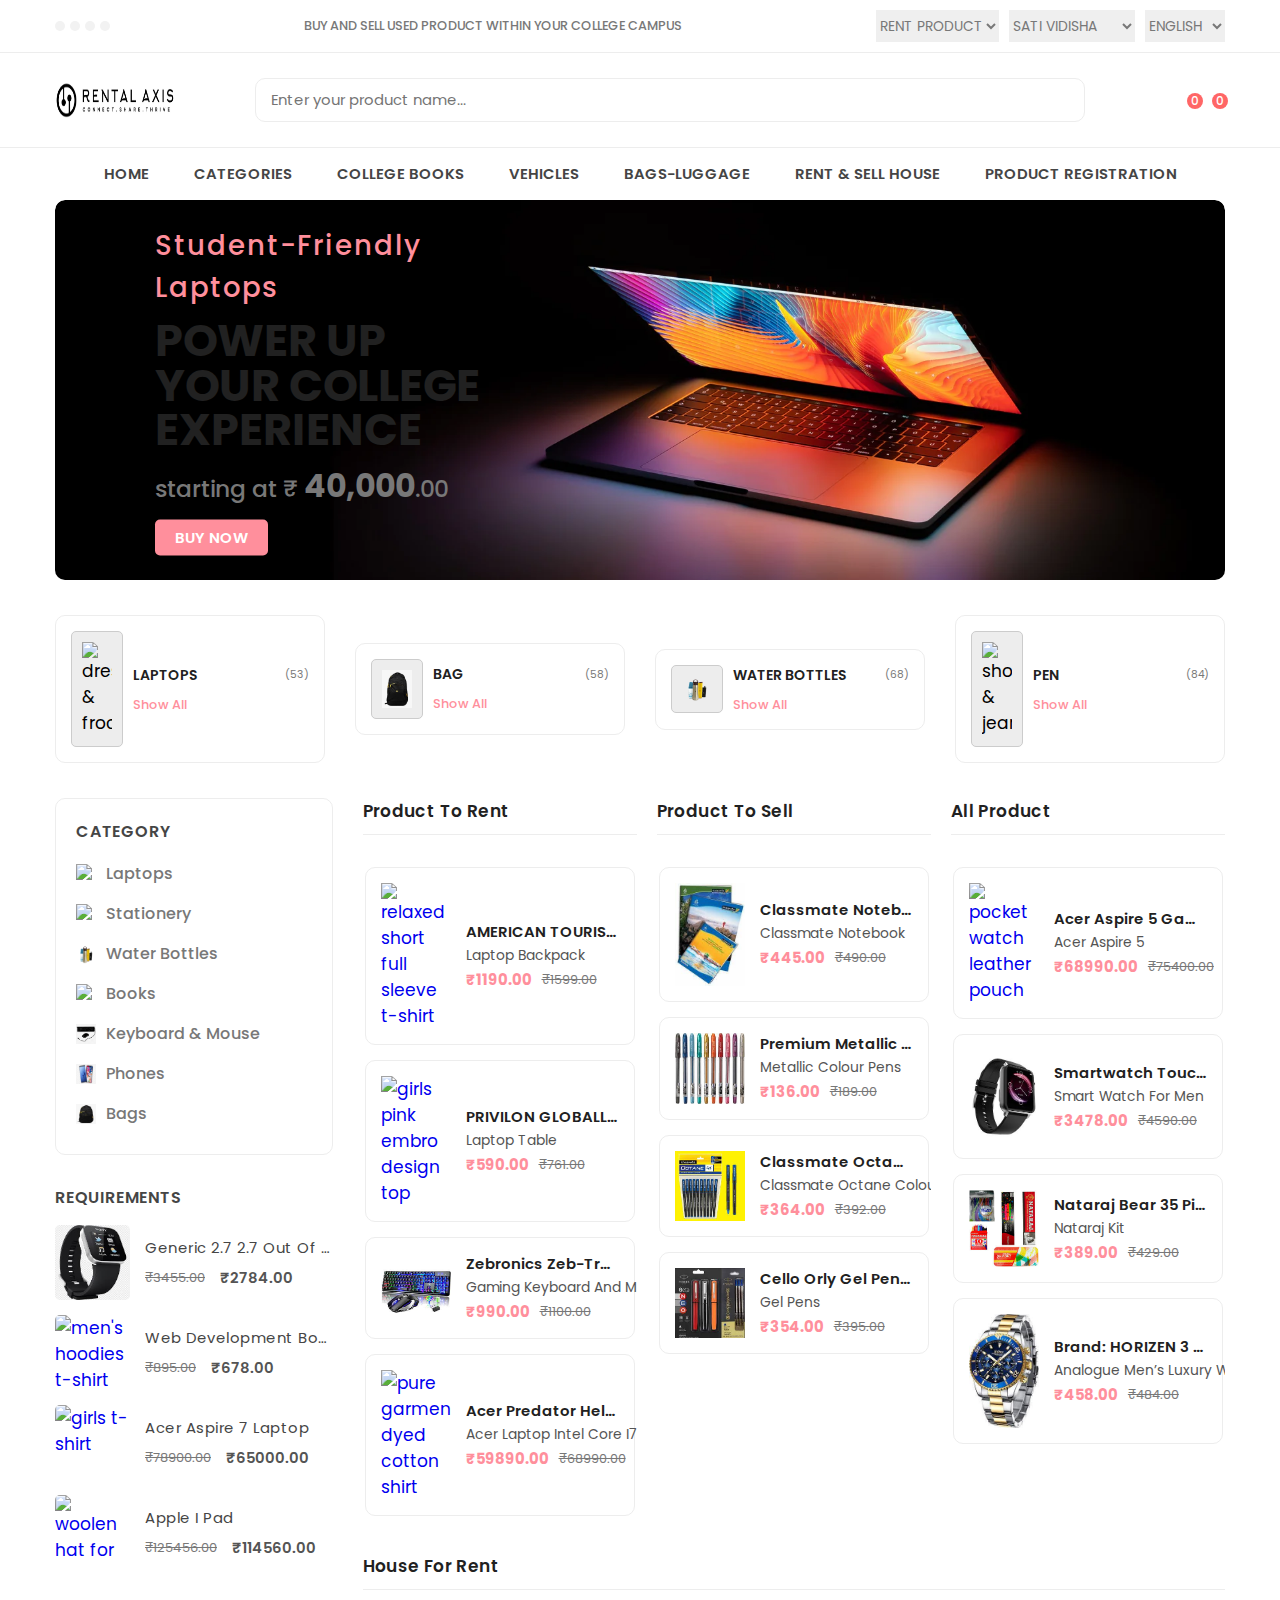
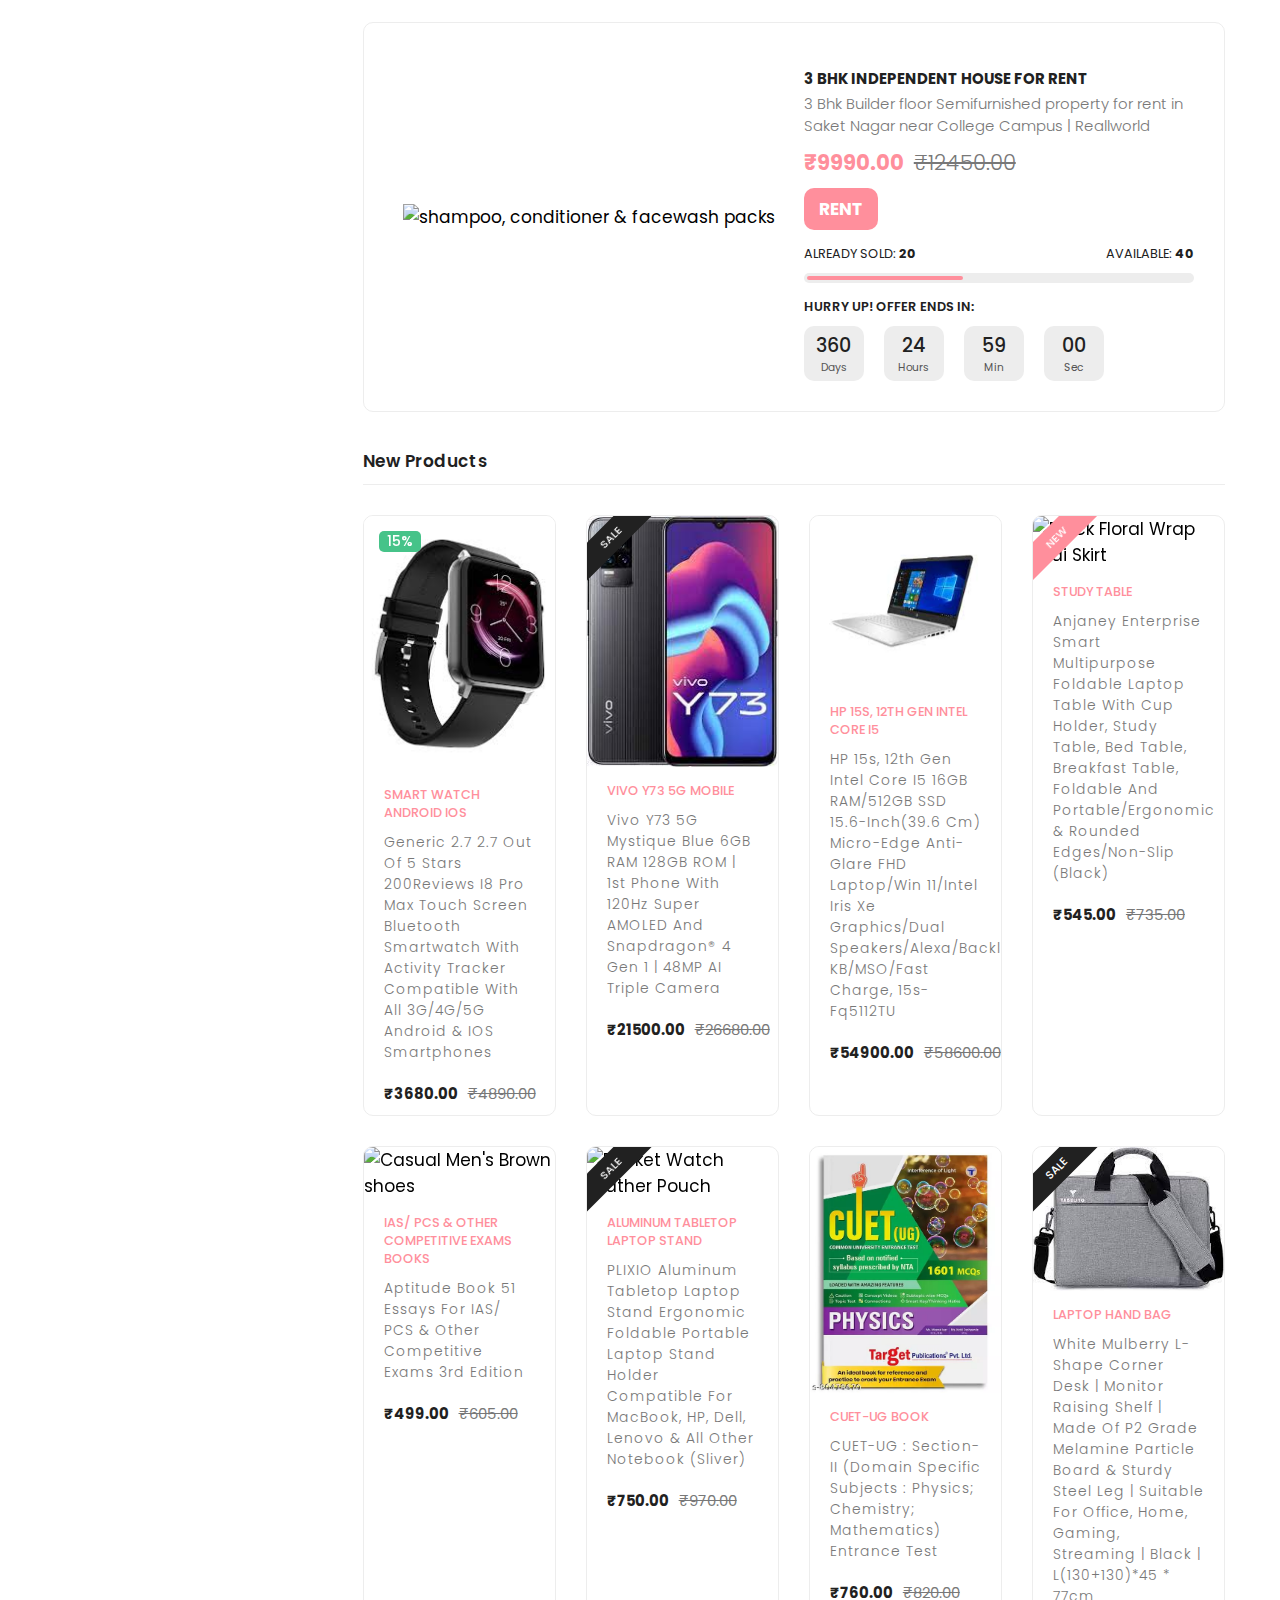
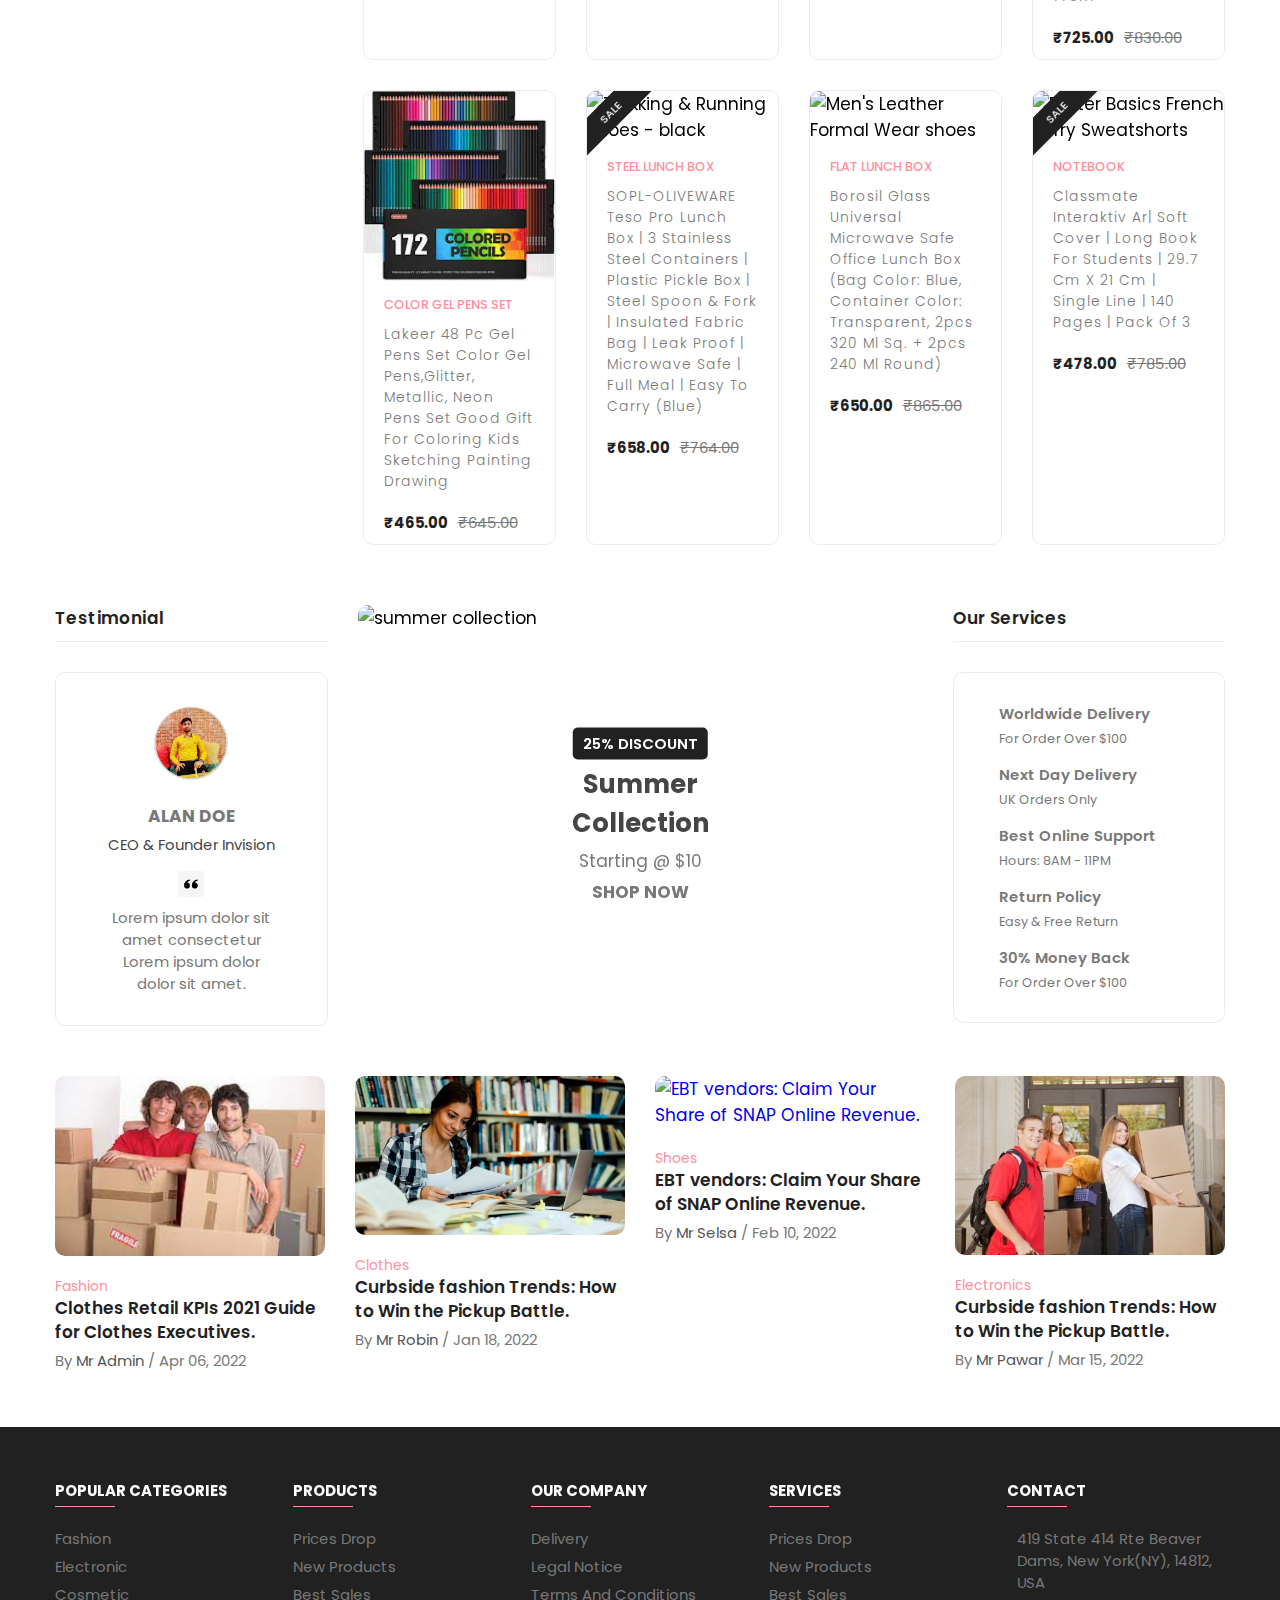
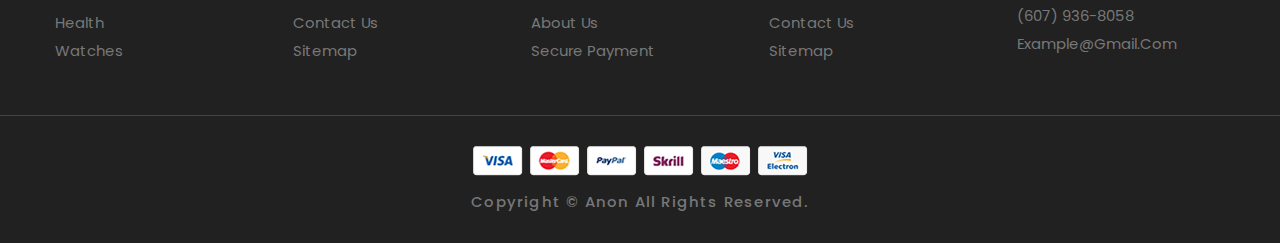
==== index.html @ 4334454a "Add files via upload" ====
<!DOCTYPE html>
<html lang="en">
<head>
  <meta charset="UTF-8">
  <meta http-equiv="X-UA-Compatible" content="IE=edge">
  <meta name="viewport" content="width=device-width, initial-scale=1.0">
  <title>Rental Axis Website</title>


  <!-- assets\logo\favicon.ico -->

  <!--
    - favicon
  -->
  <link rel="shortcut icon" href="RentalAxis-1-removebg-preview.png" type="image/x-icon">

  <!--
    - custom css link
  -->
  <!-- <link rel="stylesheet" href="style-prefix.css">  -->
  <link rel="stylesheet" href="style.css">
  <link rel="stylesheet" href="style-prefix.css">
  <!--
    - google font link
  -->
  <link rel="preconnect" href="https://fonts.googleapis.com">
  <link rel="preconnect" href="https://fonts.gstatic.com" crossorigin>
  <link href="https://fonts.googleapis.com/css2?family=Poppins:wght@300;400;500;600;700;800;900&display=swap"
    rel="stylesheet">

</head>

<body>


  <div class="overlay" data-overlay></div>

  <!--
    - MODAL
  -->
<!-- 
  <div class="modal" data-modal>

    <div class="modal-close-overlay" data-modal-overlay></div>

    <div class="modal-content">

      <button class="modal-close-btn" data-modal-close>
        <ion-icon name="close-outline"></ion-icon>
      </button>

      <div class="newsletter-img">
        <img src="online_shopping_addiction-scaled.jpeg" alt="subscribe newsletter" width="400" height="400">
      </div>

      <div class="newsletter">

        <form action="#">

          <div class="newsletter-header">

            <h3 class="newsletter-title">Subscribe Newsletter.</h3>

            <p class="newsletter-desc">
              Subscribe the <b>Anon</b> to get latest products and discount update.
            </p>

          </div>

          <input type="email" name="email" class="email-field" placeholder="Email Address" required>

          <button type="submit" class="btn-newsletter">Subscribe</button>

        </form>

      </div>

    </div>

  </div> -->


 


  <!--
    - NOTIFICATION TOAST
  -->

  <div class="notification-toast" data-toast>

    <button class="toast-close-btn" data-toast-close>
      <ion-icon name="close-outline"></ion-icon>
    </button>

    <div class="toast-banner">
      <img src="depositphotos_22254959-stock-illustration-realistic-ballpoint-pen-set.jpg" alt="Rose Gold Earrings" width="80" height="70">
    </div>

    <div class="toast-detail">

      <p class="toast-message">
        Someone in new just bought
      </p>

      <p class="toast-title">
        Classmate Octal Gel Pen
      </p>

      <p class="toast-meta">
        <time datetime="PT2M">2 Minutes</time> ago
      </p>

    </div>

  </div>





  <!--
    - HEADER
  -->

  <header>

    <div class="header-top">

      <div class="container">

        <ul class="header-social-container">

          <li>
            <a href="#" class="social-link">
              <ion-icon name="logo-facebook"></ion-icon>
            </a>
          </li>

          <li>
            <a href="#" class="social-link">
              <ion-icon name="logo-twitter"></ion-icon>
            </a>
          </li>

          <li>
            <a href="#" class="social-link">
              <ion-icon name="logo-instagram"></ion-icon>
            </a>
          </li>

          <li>
            <a href="#" class="social-link">
              <ion-icon name="logo-linkedin"></ion-icon>
            </a>
          </li>

        </ul>

        <div class="header-alert-news">
          <p>
            <b>Buy and Sell Used Product Within Your College Campus</b>
          </p>
        </div>

        

        <div class="header-top-actions">

          <select name="Sell-Rent">

            <option value="">Rent Product</option>
            <option value="">Sell Product</option>
          
          </select>


          <select name="currency">

            <option value="">SATI Vidisha</option>
            <option value="">MANIT Bhopal</option>
            <option value="">MITS Gwaliour </option>
            <option value="">IIT Indore</option>
            <option value="">SGSITS Indore</option>
            <option value="">RGPV Bhopal</option>
            <option value="">NIT Nagour</option>

          </select>

          <select name="language">

            <option value="en-US">English</option>
            <option value="es-ES">Hindi</option>

          </select>

        </div>

      </div>

    </div>

    <div class="header-main">

      <div class="container">

        <a href="#" class="header-logo">
          <img src="RentalAxis-1.jpg" alt="Anon's logo" width="120" height="36">
        </a>

        <div class="header-search-container">

          <input type="search" name="search" class="search-field" placeholder="Enter your product name...">

          <button class="search-btn">
            
            
            </a>
            <ion-icon name="search-outline"></ion-icon>
          </button>

        </div>

        <div class="header-user-actions">

          <button class="action-btn" >
            <a href="login.html">
            <ion-icon name="person-outline"></ion-icon>
            </a>
          </button>

          <button class="action-btn">
            <ion-icon name="heart-outline"></ion-icon>
            <span class="count">0</span>
          </button>

          <button class="action-btn">
            <ion-icon name="bag-handle-outline"></ion-icon>
            <span class="count">0</span>
          </button>

        </div>

      </div>

    </div>

    <nav class="desktop-navigation-menu">

      <div class="container">

        <ul class="desktop-menu-category-list">

          <li class="menu-category">
            <a href="#" class="menu-title">Home</a>
          </li>

          <li class="menu-category">
            <a href="#" class="menu-title">Categories</a>

            <div class="dropdown-panel">

              <ul class="dropdown-panel-list">

                <li class="menu-title">
                  <a href="#">Electronics</a>
                </li>

                <li class="panel-list-item">
                  <a href="#">Desktop</a>
                </li>

                <li class="panel-list-item">
                  <a href="#">Laptop</a>
                </li>

                <li class="panel-list-item">
                  <a href="#">Camera</a>
                </li>

                <li class="panel-list-item">
                  <a href="#">Tablet</a>
                </li>

                <li class="panel-list-item">
                  <a href="#">Keyboards & Mouse</a>
                </li>

                <li class="panel-list-item">
                  <a href="#">Home Appliances</a>
                </li>

                <li class="panel-list-item">
                  <a href="#">Other</a>
                </li>



                <li class="panel-list-item">
                  <a href="#">
                    <img src="electronics-banner-1.jpg" alt="headphone collection" width="250"
                      height="119">
                  </a>
                </li>

              </ul>

              <ul class="dropdown-panel-list">

                <li class="menu-title">
                  <a href="#">Books</a>
                </li>

                <li class="panel-list-item">
                  <a href="#">College Books</a>
                </li>

                <li class="panel-list-item">
                  <a href="#">Competitive Books</a>
                </li>

                <li class="panel-list-item">
                  <a href="#">Entrance Exam Books</a>
                </li>

                <li class="panel-list-item">
                  <a href="#">Distance Learning Books</a>
                </li>

                <li class="panel-list-item">
                  <a href="#">School Books</a>
                </li>

                <li class="panel-list-item">
                  <a href="#">Novels-Magazines</a>
                </li>

                <li class="panel-list-item">
                  <a href="#">Other Books</a>
                </li>

                <li class="panel-list-item">
                  <a href="#">
                    <img src="Code-complete-1024x576.webp" alt="men's fashion" width="250" height="119">
                  </a>
                </li>

              </ul>

              <ul class="dropdown-panel-list">

                <li class="menu-title">
                  <a href="#">Furniture & Decor </a>
                </li>

                <li class="panel-list-item">
                  <a href="#">Furniture</a>
                </li>

                <li class="panel-list-item">
                  <a href="#">Decor-Furnishing</a>
                </li>

                <li class="panel-list-item">
                  <a href="#">Desk Accessories</a>
                </li>

                <li class="panel-list-item">
                  <a href="#">Paintings</a>
                </li>

                <li class="panel-list-item">
                  <a href="#">Other Items</a>
                </li>

                <li class="panel-list-item">
                  <a href="#">
                    <img src="61tV07vXkIL._AC_UF1000,1000_QL80_DpWeblab_.jpg" alt="women's fashion" width="250" height="119">
                  </a>
                </li>

              </ul>

              <ul class="dropdown-panel-list">

                <li class="menu-title">
                  <a href="#">Stationery</a>
                </li>

                <li class="panel-list-item">
                  <a href="#">Sheet Holders</a>
                </li>

                <li class="panel-list-item">
                  <a href="#">Markers and Highlighters</a>
                </li>

                <li class="panel-list-item">
                  <a href="#">Drafter instrument & Engineering instrument</a>
                </li>

                <li class="panel-list-item">
                  <a href="#">Geometry Sets / Compass Sets </a>
                </li>

                <li class="panel-list-item">
                  <a href="#">Medical Accessories</a>
                </li>

                <li class="panel-list-item">
                  <a href="#">Lab Aprons & Lab Coats</a>
                </li>

                <li class="panel-list-item">
                  <a href="#">Medical Accessories</a>
                </li>

                <li class="panel-list-item">
                  <a href="#">
                    <img src="mobile-banner-7f64e18f-4584-4852-b81d-cb99dbc73586-7113b884-7fcb-466a-95fb-2e7b03ef2adc.jpg" alt="mouse collection" width="250" height="119">
                  </a>
                </li>

              </ul>

            </div>
          </li>

          <li class="menu-category">
            <a href="#" class="menu-title">College Books</a>

            <ul class="dropdown-list">

              <li class="dropdown-item">
                <a href="#">Engineering Books</a>
              </li>

              <li class="dropdown-item">
                <a href="#">Medical Books</a>
              </li>

              <li class="dropdown-item">
                <a href="#">Master Degree / Diploma Books</a>
              </li>

              <li class="dropdown-item">
                <a href="#">Researce Books</a>
              </li>

              <li class="dropdown-item">
                <a href="#">Skill Development Books</a>
              </li>

              <li class="dropdown-item">
                <a href="#">Commerce Books</a>
              </li>

              <li class="dropdown-item">
                <a href="#">Other Books</a>
              </li>

            </ul>
          </li>
          
          <li class="menu-category">
            <a href="#" class="menu-title">Vehicles</a>

            <ul class="dropdown-list">

              <li class="dropdown-item">
                <a href="#">Cars</a>
              </li>

              <li class="dropdown-item">
                <a href="#">Bikes & Scooters</a>
              </li>

              <li class="dropdown-item">
                <a href="#">Bicycles</a>
              </li>

              <li class="dropdown-item">
                <a href="#">Spare Parts-Accessories</a>
              </li>

              <li class="dropdown-item">
                <a href="#">Other</a>
              </li>

            </ul>
          </li>

          <li class="menu-category">
            <a href="#" class="menu-title">Bags-Luggage</a>

            <ul class="dropdown-list">

              <li class="dropdown-item">
                <a href="#">Laptop Bags</a>
              </li>

              <li class="dropdown-item">
                <a href="#">College Bags</a>
              </li>

              <li class="dropdown-item">
                <a href="#">Backpacks</a>
              </li>

              <li class="dropdown-item">
                <a href="#">Travelling and Trolley Bags</a>
              </li>

              <li class="dropdown-item">
                <a href="#">Other</a>
              </li>

            </ul>
          </li>

          <li class="menu-category">
            <a href="#" class="menu-title">Rent & Sell House</a>

            <ul class="dropdown-list">

              <li class="dropdown-item">
                <a href="#">Single Room</a>
              </li>

              <li class="dropdown-item">
                <a href="#">1 BHK</a>
              </li>

              <li class="dropdown-item">
                <a href="#">2 BHK</a>
              </li>

              <li class="dropdown-item">
                <a href="#">3 BHK</a>
              </li>

              <li class="dropdown-item">
                <a href="#">Other</a>
              </li>

            </ul>
          </li>

          <li class="menu-category">
            <a href="#" class="menu-title">Product Registration</a>

            <ul class="dropdown-list">

              <li class="dropdown-item">
                <a href="register_rent.html">To Rent Product</a>
              </li>

              <li class="dropdown-item">
                <a href="register_sell.html">To Sell Product</a>
              </li>

            </ul>
          </li>
<!-- 
          <li class="menu-category">
            <a href="#" class="menu-title">Blog</a>
          </li>

          <li class="menu-category">
            <a href="#" class="menu-title">Hot Offers</a>
          </li> -->

        </ul>

      </div>

    </nav>

    <div class="mobile-bottom-navigation">

      <button class="action-btn" data-mobile-menu-open-btn>
        <ion-icon name="menu-outline"></ion-icon>
      </button>

      <button class="action-btn">
        <ion-icon name="bag-handle-outline"></ion-icon>

        <span class="count">0</span>
      </button>

      <button class="action-btn">
        <ion-icon name="home-outline"></ion-icon>
      </button>

      <button class="action-btn">
        <ion-icon name="heart-outline"></ion-icon>

        <span class="count">0</span>
      </button>

      <button class="action-btn" data-mobile-menu-open-btn>
        <ion-icon name="grid-outline"></ion-icon>
      </button>

    </div>

    <nav class="mobile-navigation-menu  has-scrollbar" data-mobile-menu>

      <div class="menu-top">
        <h2 class="menu-title">Menu</h2>

        <button class="menu-close-btn" data-mobile-menu-close-btn>
          <ion-icon name="close-outline"></ion-icon>
        </button>
      </div>

      <ul class="mobile-menu-category-list">

        <li class="menu-category">
          <a href="#" class="menu-title">Home</a>
        </li>

        <li class="menu-category">

          <button class="accordion-menu" data-accordion-btn>
            <p class="menu-title">Men's</p>

            <div>
              <ion-icon name="add-outline" class="add-icon"></ion-icon>
              <ion-icon name="remove-outline" class="remove-icon"></ion-icon>
            </div>
          </button>

          <ul class="submenu-category-list" data-accordion>

            <li class="submenu-category">
              <a href="#" class="submenu-title">Shirt</a>
            </li>

            <li class="submenu-category">
              <a href="#" class="submenu-title">Shorts & Jeans</a>
            </li>

            <li class="submenu-category">
              <a href="#" class="submenu-title">Safety Shoes</a>
            </li>

            <li class="submenu-category">
              <a href="#" class="submenu-title">Wallet</a>
            </li>

          </ul>

        </li>

        <li class="menu-category">

          <button class="accordion-menu" data-accordion-btn>
            <p class="menu-title">Women's</p>

            <div>
              <ion-icon name="add-outline" class="add-icon"></ion-icon>
              <ion-icon name="remove-outline" class="remove-icon"></ion-icon>
            </div>
          </button>

          <ul class="submenu-category-list" data-accordion>

            <li class="submenu-category">
              <a href="#" class="submenu-title">Dress & Frock</a>
            </li>

            <li class="submenu-category">
              <a href="#" class="submenu-title">Earrings</a>
            </li>

            <li class="submenu-category">
              <a href="#" class="submenu-title">Necklace</a>
            </li>

            <li class="submenu-category">
              <a href="#" class="submenu-title">Makeup Kit</a>
            </li>

          </ul>

        </li>

        <li class="menu-category">

          <button class="accordion-menu" data-accordion-btn>
            <p class="menu-title">Jewelry</p>

            <div>
              <ion-icon name="add-outline" class="add-icon"></ion-icon>
              <ion-icon name="remove-outline" class="remove-icon"></ion-icon>
            </div>
          </button>

          <ul class="submenu-category-list" data-accordion>

            <li class="submenu-category">
              <a href="#" class="submenu-title">Earrings</a>
            </li>

            <li class="submenu-category">
              <a href="#" class="submenu-title">Couple Rings</a>
            </li>

            <li class="submenu-category">
              <a href="#" class="submenu-title">Necklace</a>
            </li>

            <li class="submenu-category">
              <a href="#" class="submenu-title">Bracelets</a>
            </li>

          </ul>

        </li>

        <li class="menu-category">

          <button class="accordion-menu" data-accordion-btn>
            <p class="menu-title">Perfume</p>

            <div>
              <ion-icon name="add-outline" class="add-icon"></ion-icon>
              <ion-icon name="remove-outline" class="remove-icon"></ion-icon>
            </div>
          </button>

          <ul class="submenu-category-list" data-accordion>

            <li class="submenu-category">
              <a href="#" class="submenu-title">Clothes Perfume</a>
            </li>

            <li class="submenu-category">
              <a href="#" class="submenu-title">Deodorant</a>
            </li>

            <li class="submenu-category">
              <a href="#" class="submenu-title">Flower Fragrance</a>
            </li>

            <li class="submenu-category">
              <a href="#" class="submenu-title">Air Freshener</a>
            </li>

          </ul>

        </li>

        <li class="menu-category">
          <a href="#" class="menu-title">Blog</a>
        </li>

        <li class="menu-category">
          <a href="#" class="menu-title">Hot Offers</a>
        </li>

      </ul>

      <div class="menu-bottom">

        <ul class="menu-category-list">

          <li class="menu-category">

            <button class="accordion-menu" data-accordion-btn>
              <p class="menu-title">Language</p>

              <ion-icon name="caret-back-outline" class="caret-back"></ion-icon>
            </button>

            <ul class="submenu-category-list" data-accordion>

              <li class="submenu-category">
                <a href="#" class="submenu-title">English</a>
              </li>

              <li class="submenu-category">
                <a href="#" class="submenu-title">Espa&ntilde;ol</a>
              </li>

              <li class="submenu-category">
                <a href="#" class="submenu-title">Fren&ccedil;h</a>
              </li>

            </ul>

          </li>

          <li class="menu-category">
            <button class="accordion-menu" data-accordion-btn>
              <p class="menu-title">Currency</p>
              <ion-icon name="caret-back-outline" class="caret-back"></ion-icon>
            </button>

            <ul class="submenu-category-list" data-accordion>
              <li class="submenu-category">
                <a href="#" class="submenu-title">USD &dollar;</a>
              </li>

              <li class="submenu-category">
                <a href="#" class="submenu-title">EUR &euro;</a>
              </li>
            </ul>
          </li>

        </ul>

        <ul class="menu-social-container">

          <li>
            <a href="#" class="social-link">
              <ion-icon name="logo-facebook"></ion-icon>
            </a>
          </li>

          <li>
            <a href="#" class="social-link">
              <ion-icon name="logo-twitter"></ion-icon>
            </a>
          </li>

          <li>
            <a href="#" class="social-link">
              <ion-icon name="logo-instagram"></ion-icon>
            </a>
          </li>

          <li>
            <a href="#" class="social-link">
              <ion-icon name="logo-linkedin"></ion-icon>
            </a>
          </li>

        </ul>

      </div>

    </nav>

  </header>





  <!--
    - MAIN
  -->

  <main>

    <!--
      - BANNER
    -->

    <div class="banner">

      <div class="container">

        <div class="slider-container has-scrollbar">

          <div class="slider-item">

            <img src="mm_1770x.webp" alt="women's latest fashion sale" class="banner-img">

            <div class="banner-content">

              <p class="banner-subtitle">Student-Friendly Laptops</p>

              <h2 class="banner-title">POWER UP YOUR COLLEGE EXPERIENCE</h2>

              <p class="banner-text">
                starting at ₹ <b>40,000</b>.00
              </p>

              <a href="#" class="banner-btn">Buy now</a>

            </div>

          </div>

          <div class="slider-item">

            <img src="slider-bg-2.png" alt="modern sunglasses" class="banner-img">

            <div class="banner-content">

              <p class="banner-subtitle">Level Up Your College Game With Book Rentals</p>

              <h2 class="banner-title">UNLOCK KNOWLEDGE</h2>

              <p class="banner-text">
                starting at ₹ <b>500</b>.00
              </p>

              <a href="#" class="banner-btn">Shop now</a>

            </div>

          </div>

          <div class="slider-item">

            <img src="Back-to-School-Slider-web.jpg" alt="new fashion summer sale" class="banner-img">

            <div class="banner-content">

              <p class="banner-subtitle">How About Renting Or Buying Those From Your College Mates?</p>

              <h2 class="banner-title">NEED SOME STUDYING STUFF?</h2>

              <p class="banner-text">
                starting at ₹ <b>20</b>.00
              </p>

              <a href="#" class="banner-btn">Shop now</a>

            </div>

          </div>

        </div>

      </div>

    </div>





    <!--
      - CATEGORY
    -->

    <div class="category">

      <div class="container">

        <div class="category-item-container has-scrollbar">

          <div class="category-item">

            <div class="category-img-box">
              <img src="71Hx1SjCFIL._AC_UF1000,1000_QL80_.jpg" alt="dress & frock" width="30">
            </div>

            <div class="category-content-box">

              <div class="category-content-flex">
                <h3 class="category-item-title">Laptops</h3>

                <p class="category-item-amount">(53)</p>
              </div>

              <a href="#" class="category-btn">Show all</a>

            </div>

          </div>

          <div class="category-item">

            <div class="category-img-box">
              <img src="images.jpg" alt="winter wear" width="30">
            </div>

            <div class="category-content-box">

              <div class="category-content-flex">
                <h3 class="category-item-title">Bag</h3>

                <p class="category-item-amount">(58)</p>
              </div>

              <a href="#" class="category-btn">Show all</a>

            </div>

          </div>

          <div class="category-item">

            <div class="category-img-box">
              <img src="intelligent-user-friendly.png" alt="glasses & lens" width="30">
            </div>

            <div class="category-content-box">

              <div class="category-content-flex">
                <h3 class="category-item-title">Water Bottles</h3>

                <p class="category-item-amount">(68)</p>
              </div>

              <a href="#" class="category-btn">Show all</a>

            </div>

          </div>

          <div class="category-item">

            <div class="category-img-box">
              <img src="add-achiever-gel-pen-736708.webp" alt="shorts & jeans" width="30">
            </div>

            <div class="category-content-box">

              <div class="category-content-flex">
                <h3 class="category-item-title">Pen</h3>

                <p class="category-item-amount">(84)</p>
              </div>

              <a href="#" class="category-btn">Show all</a>

            </div>

          </div>

          <div class="category-item">

            <div class="category-img-box">
              <img src="download.jpg" alt="t-shirts" width="30">
            </div>

            <div class="category-content-box">

              <div class="category-content-flex">
                <h3 class="category-item-title">Notebook</h3>

                <p class="category-item-amount">(35)</p>
              </div>

              <a href="#" class="category-btn">Show all</a>

            </div>

          </div>

          <div class="category-item">

            <div class="category-img-box">
              <img src="attachment_97477487.jpg" alt="jacket" width="30">
            </div>

            <div class="category-content-box">

              <div class="category-content-flex">
                <h3 class="category-item-title">HTML-Book</h3>

                <p class="category-item-amount">(16)</p>
              </div>

              <a href="#" class="category-btn">Show all</a>

            </div>

          </div>

          <div class="category-item">

            <div class="category-img-box">
              <img src="images (1).jpg" alt="watch" width="30">
            </div>

            <div class="category-content-box">

              <div class="category-content-flex">
                <h3 class="category-item-title">Watch</h3>

                <p class="category-item-amount">(27)</p>
              </div>

              <a href="#" class="category-btn">Show all</a>

            </div>

          </div>

          <div class="category-item">

            <div class="category-img-box">
              <img src="images (2).jpg" alt="hat & caps" width="30">
            </div>

            <div class="category-content-box">

              <div class="category-content-flex">
                <h3 class="category-item-title">Study Table</h3>

                <p class="category-item-amount">(39)</p>
              </div>

              <a href="#" class="category-btn">Show all</a>

            </div>

          </div>

        </div>

      </div>

    </div>





    <!--
      - PRODUCT
    -->

    <div class="product-container">

      <div class="container">


        <!--
          - SIDEBAR
        -->

        <div class="sidebar  has-scrollbar" data-mobile-menu>

          <div class="sidebar-category">

            <div class="sidebar-top">
              <h2 class="sidebar-title">Category</h2>

              <button class="sidebar-close-btn" data-mobile-menu-close-btn>
                <ion-icon name="close-outline"></ion-icon>
              </button>
            </div>

            <ul class="sidebar-menu-category-list">

              <li class="sidebar-menu-category">

                <button class="sidebar-accordion-menu" data-accordion-btn>

                  <div class="menu-title-flex">
                    <img src="71Hx1SjCFIL._AC_UF1000,1000_QL80_.jpg" alt="clothes" width="20" height="20"
                      class="menu-title-img">

                    <p class="menu-title">Laptops</p>
                  </div>

                  <div>
                    <ion-icon name="add-outline" class="add-icon"></ion-icon>
                    <ion-icon name="remove-outline" class="remove-icon"></ion-icon>
                  </div>

                </button>

                <ul class="sidebar-submenu-category-list" data-accordion>

                  <li class="sidebar-submenu-category">
                    <a href="#" class="sidebar-submenu-title">
                      <p class="product-name">Acer</p>
                      <data value="300" class="stock" title="Available Stock">300</data>
                    </a>
                  </li>

                  <li class="sidebar-submenu-category">
                    <a href="#" class="sidebar-submenu-title">
                      <p class="product-name">HP</p>
                      <data value="60" class="stock" title="Available Stock">60</data>
                    </a>
                  </li>

                  <li class="sidebar-submenu-category">
                    <a href="#" class="sidebar-submenu-title">
                      <p class="product-name">Apple</p>
                      <data value="50" class="stock" title="Available Stock">50</data>
                    </a>
                  </li>

                  <li class="sidebar-submenu-category">
                    <a href="#" class="sidebar-submenu-title">
                      <p class="product-name">Dell</p>
                      <data value="87" class="stock" title="Available Stock">87</data>
                    </a>
                  </li>

                </ul>

              </li>

              <li class="sidebar-menu-category">

                <button class="sidebar-accordion-menu" data-accordion-btn>

                  <div class="menu-title-flex">
                    <img src="add-achiever-gel-pen-736708.webp" alt="footwear" class="menu-title-img" width="20"
                      height="20">

                    <p class="menu-title">Stationery</p>
                  </div>

                  <div>
                    <ion-icon name="add-outline" class="add-icon"></ion-icon>
                    <ion-icon name="remove-outline" class="remove-icon"></ion-icon>
                  </div>

                </button>

                <ul class="sidebar-submenu-category-list" data-accordion>

                  <li class="sidebar-submenu-category">
                    <a href="#" class="sidebar-submenu-title">
                      <p class="product-name">Pen & Pencil</p>
                      <data value="45" class="stock" title="Available Stock">45</data>
                    </a>
                  </li>

                  <li class="sidebar-submenu-category">
                    <a href="#" class="sidebar-submenu-title">
                      <p class="product-name">Sheet & Folders</p>
                      <data value="75" class="stock" title="Available Stock">75</data>
                    </a>
                  </li>

                  <li class="sidebar-submenu-category">
                    <a href="#" class="sidebar-submenu-title">
                      <p class="product-name">File & Pepar</p>
                      <data value="35" class="stock" title="Available Stock">35</data>
                    </a>
                  </li>

                  <li class="sidebar-submenu-category">
                    <a href="#" class="sidebar-submenu-title">
                      <p class="product-name">Notbook</p>
                      <data value="26" class="stock" title="Available Stock">26</data>
                    </a>
                  </li>

                </ul>

              </li>

              <li class="sidebar-menu-category">

                <button class="sidebar-accordion-menu" data-accordion-btn>

                  <div class="menu-title-flex">
                    <img src="intelligent-user-friendly.png" alt="clothes" class="menu-title-img" width="20"
                      height="20">

                    <p class="menu-title">Water Bottles</p>
                  </div>

                  <div>
                    <ion-icon name="add-outline" class="add-icon"></ion-icon>
                    <ion-icon name="remove-outline" class="remove-icon"></ion-icon>
                  </div>

                </button>

                <ul class="sidebar-submenu-category-list" data-accordion>

                  <li class="sidebar-submenu-category">
                    <a href="#" class="sidebar-submenu-title">
                      <p class="product-name">Steel Bottle</p>
                      <data value="46" class="stock" title="Available Stock">46</data>
                    </a>
                  </li>

                  <li class="sidebar-submenu-category">
                    <a href="#" class="sidebar-submenu-title">
                      <p class="product-name">Plastic Bottle</p>
                      <data value="73" class="stock" title="Available Stock">73</data>
                    </a>
                  </li>

                  <li class="sidebar-submenu-category">
                    <a href="#" class="sidebar-submenu-title">
                      <p class="product-name">2-Combo Bottles</p>
                      <data value="61" class="stock" title="Available Stock">61</data>
                    </a>
                  </li>

                </ul>

              </li>

              <li class="sidebar-menu-category">

                <button class="sidebar-accordion-menu" data-accordion-btn>

                  <div class="menu-title-flex">
                    <img src="attachment_97477487.jpg" alt="perfume" class="menu-title-img" width="20"
                      height="20">

                    <p class="menu-title">Books</p>
                  </div>

                  <div>
                    <ion-icon name="add-outline" class="add-icon"></ion-icon>
                    <ion-icon name="remove-outline" class="remove-icon"></ion-icon>
                  </div>

                </button>

                <ul class="sidebar-submenu-category-list" data-accordion>

                  <li class="sidebar-submenu-category">
                    <a href="#" class="sidebar-submenu-title">
                      <p class="product-name">Apptitude Books</p>
                      <data value="12" class="stock" title="Available Stock">12 pcs</data>
                    </a>
                  </li>

                  <li class="sidebar-submenu-category">
                    <a href="#" class="sidebar-submenu-title">
                      <p class="product-name">Java Books</p>
                      <data value="60" class="stock" title="Available Stock">60 pcs</data>
                    </a>
                  </li>

                  <li class="sidebar-submenu-category">
                    <a href="#" class="sidebar-submenu-title">
                      <p class="product-name">Pyhton Books</p>
                      <data value="50" class="stock" title="Available Stock">50 pcs</data>
                    </a>
                  </li>

                  <li class="sidebar-submenu-category">
                    <a href="#" class="sidebar-submenu-title">
                      <p class="product-name">DBMS Books</p>
                      <data value="87" class="stock" title="Available Stock">87 pcs</data>
                    </a>
                  </li>

                </ul>

              </li>

              <li class="sidebar-menu-category">

                <button class="sidebar-accordion-menu" data-accordion-btn>

                  <div class="menu-title-flex">
                    <img src="download.png" alt="cosmetics" class="menu-title-img" width="20"
                      height="20">

                    <p class="menu-title">Keyboard & Mouse</p>
                  </div>

                  <div>
                    <ion-icon name="add-outline" class="add-icon"></ion-icon>
                    <ion-icon name="remove-outline" class="remove-icon"></ion-icon>
                  </div>

                </button>

                <ul class="sidebar-submenu-category-list" data-accordion>

                  <li class="sidebar-submenu-category">
                    <a href="#" class="sidebar-submenu-title">
                      <p class="product-name">Gaming Keyboard</p>
                      <data value="68" class="stock" title="Available Stock">68</data>
                    </a>
                  </li>

                  <li class="sidebar-submenu-category">
                    <a href="#" class="sidebar-submenu-title">
                      <p class="product-name">Gaming Mouse</p>
                      <data value="46" class="stock" title="Available Stock">46</data>
                    </a>
                  </li>

                  <li class="sidebar-submenu-category">
                    <a href="#" class="sidebar-submenu-title">
                      <p class="product-name">Acer Keyboard</p>
                      <data value="79" class="stock" title="Available Stock">79</data>
                    </a>
                  </li>

                  <li class="sidebar-submenu-category">
                    <a href="#" class="sidebar-submenu-title">
                      <p class="product-name">HP Mouse</p>
                      <data value="23" class="stock" title="Available Stock">23</data>
                    </a>
                  </li>

                </ul>

              </li>

              <li class="sidebar-menu-category">

                <button class="sidebar-accordion-menu" data-accordion-btn>

                  <div class="menu-title-flex">
                    <img src="images (3).jpg" alt="glasses" class="menu-title-img" width="20"
                      height="20">

                    <p class="menu-title">Phones</p>
                  </div>

                  <div>
                    <ion-icon name="add-outline" class="add-icon"></ion-icon>
                    <ion-icon name="remove-outline" class="remove-icon"></ion-icon>
                  </div>

                </button>

                <ul class="sidebar-submenu-category-list" data-accordion>

                  <li class="sidebar-submenu-category">
                    <a href="#" class="sidebar-submenu-title">
                      <p class="product-name">I Phone 12</p>
                      <data value="50" class="stock" title="Available Stock">50</data>
                    </a>
                  </li>

                  <li class="sidebar-submenu-category">
                    <a href="#" class="sidebar-submenu-title">
                      <p class="product-name">Oppo F21</p>
                      <data value="48" class="stock" title="Available Stock">48</data>
                    </a>
                  </li>

                </ul>

              </li>

              <li class="sidebar-menu-category">

                <button class="sidebar-accordion-menu" data-accordion-btn>

                  <div class="menu-title-flex">
                    <img src="images.jpg" alt="bags" class="menu-title-img" width="20" height="20">

                    <p class="menu-title">Bags</p>
                  </div>

                  <div>
                    <ion-icon name="add-outline" class="add-icon"></ion-icon>
                    <ion-icon name="remove-outline" class="remove-icon"></ion-icon>
                  </div>

                </button>

                <ul class="sidebar-submenu-category-list" data-accordion>

                  <li class="sidebar-submenu-category">
                    <a href="#" class="sidebar-submenu-title">
                      <p class="product-name">Shopping Bag</p>
                      <data value="62" class="stock" title="Available Stock">62</data>
                    </a>
                  </li>

                  <li class="sidebar-submenu-category">
                    <a href="#" class="sidebar-submenu-title">
                      <p class="product-name">Gym Backpack</p>
                      <data value="35" class="stock" title="Available Stock">35</data>
                    </a>
                  </li>

                  <li class="sidebar-submenu-category">
                    <a href="#" class="sidebar-submenu-title">
                      <p class="product-name">Laptop Bag</p>
                      <data value="80" class="stock" title="Available Stock">80</data>
                    </a>
                  </li>

                  <li class="sidebar-submenu-category">
                    <a href="#" class="sidebar-submenu-title">
                      <p class="product-name">school Bag</p>
                      <data value="75" class="stock" title="Available Stock">75</data>
                    </a>
                  </li>

                </ul>

              </li>

            </ul>

          </div>

          <div class="product-showcase">

            <h3 class="showcase-heading">Requirements</h3>

            <div class="showcase-wrapper">

              <div class="showcase-container">

                <div class="showcase">

                  <a href="#" class="showcase-img-box">
                    <img src="images (4).jpg" alt="baby fabric shoes" width="75" height="75"
                      class="showcase-img">
                  </a>

                  <div class="showcase-content">

                    <a href="#">
                      <h4 class="showcase-title">Generic 2.7 2.7 out of 5 stars 200Reviews i8 Pro Max Touch Screen Bluetooth Smartwatch with Activity Tracker Compatible with All 3G/4G/5G Android & iOS Smartphones - Black</h4>
                    </a>

                    <div class="showcase-rating">
                      <ion-icon name="star"></ion-icon>
                      <ion-icon name="star"></ion-icon>
                      <ion-icon name="star"></ion-icon>
                      <ion-icon name="star"></ion-icon>
                      <ion-icon name="star"></ion-icon>
                    </div>

                    <div class="price-box">
                      <del>₹3455.00</del>
                      <p class="price">₹2784.00</p>
                    </div>

                  </div>

                </div>

                <div class="showcase">

                  <a href="#" class="showcase-img-box">
                    <img src="download (4).jpg" alt="men's hoodies t-shirt" class="showcase-img"
                      width="75" height="75">
                  </a>

                  <div class="showcase-content">

                    <a href="#">
                      <h4 class="showcase-title">Web Development Books</h4>
                    </a>
                    <div class="showcase-rating">
                      <ion-icon name="star"></ion-icon>
                      <ion-icon name="star"></ion-icon>
                      <ion-icon name="star"></ion-icon>
                      <ion-icon name="star"></ion-icon>
                      <ion-icon name="star-half-outline"></ion-icon>
                    </div>

                    <div class="price-box">
                      <del>₹895.00</del>
                      <p class="price">₹678.00</p>
                    </div>

                  </div>

                </div>

                <div class="showcase">

                  <a href="#" class="showcase-img-box">
                    <img src="download (6).jpg" alt="girls t-shirt" class="showcase-img" width="75"
                      height="75">
                  </a>

                  <div class="showcase-content">

                    <a href="#">
                      <h4 class="showcase-title">Acer Aspire 7 Laptop</h4>
                    </a>
                    <div class="showcase-rating">
                      <ion-icon name="star"></ion-icon>
                      <ion-icon name="star"></ion-icon>
                      <ion-icon name="star"></ion-icon>
                      <ion-icon name="star"></ion-icon>
                      <ion-icon name="star-half-outline"></ion-icon>
                    </div>

                    <div class="price-box">
                      <del>₹78900.00</del>
                      <p class="price">₹65000.00</p>
                    </div>

                  </div>

                </div>

                <div class="showcase">

                  <a href="#" class="showcase-img-box">
                    <img src="download (7).jpg" alt="woolen hat for men" class="showcase-img" width="75"
                      height="75">
                  </a>

                  <div class="showcase-content">

                    <a href="#">
                      <h4 class="showcase-title">Apple I Pad</h4>
                    </a>
                    <div class="showcase-rating">
                      <ion-icon name="star"></ion-icon>
                      <ion-icon name="star"></ion-icon>
                      <ion-icon name="star"></ion-icon>
                      <ion-icon name="star"></ion-icon>
                      <ion-icon name="star"></ion-icon>
                    </div>

                    <div class="price-box">
                      <del>₹125456.00</del>
                      <p class="price">₹114560.00</p>
                    </div>

                  </div>

                </div>

              </div>

            </div>

          </div>

        </div>



        <div class="product-box">

          <!--
            - PRODUCT MINIMAL
          -->

          <div class="product-minimal">

            <div class="product-showcase">

              <h2 class="title">Product To Rent</h2>

              <div class="showcase-wrapper has-scrollbar">

                <div class="showcase-container">

                  <div class="showcase">

                    <a href="#" class="showcase-img-box">
                      <img src="download (3).jpg" alt="relaxed short full sleeve t-shirt" width="70" class="showcase-img">
                    </a>

                    <div class="showcase-content">

                      <a href="#">
                        <h4 class="showcase-title">AMERICAN TOURISTER Women Solid Laptop Backpack</h4>
                      </a>

                      <a href="#" class="showcase-category">Laptop Backpack</a>

                      <div class="price-box">
                        <p class="price">₹1190.00</p>
                        <del>₹1599.00</del>
                      </div>

                    </div>

                  </div>

                  <div class="showcase">
                  
                    <a href="#" class="showcase-img-box">
                      <img src="71dtzCvn3xL._AC_UF1000,1000_QL80_DpWeblab_.jpg" alt="girls pink embro design top" class="showcase-img" width="70">
                    </a>
                  
                    <div class="showcase-content">
                  
                      <a href="#">
                        <h4 class="showcase-title">PRIVILON GLOBALL Study Table/Bed Table/Foldable and Portable Wooden/Writing Desk for Office/Home/School (Marble Light)</h4>
                      </a>
                  
                      <a href="#" class="showcase-category">Laptop Table</a>
                  
                      <div class="price-box">
                        <p class="price">₹590.00</p>
                        <del>₹761.00</del>
                      </div>
                  
                    </div>
                  
                  </div>

                  <div class="showcase">
                  
                    <a href="#" class="showcase-img-box">
                      <img src="download (12).jpg" alt="black floral wrap midi skirt" class="showcase-img"
                        width="70">
                    </a>
                  
                    <div class="showcase-content">
                  
                      <a href="#">
                        <h4 class="showcase-title">Zebronics Zeb-Transformer Gaming Keyboard and Mouse Combo (USB, Braided Cable)</h4>
                      </a>
                  
                      <a href="#" class="showcase-category">Gaming Keyboard and Mouse</a>
                  
                      <div class="price-box">
                        <p class="price">₹990.00</p>
                        <del>₹1100.00</del>
                      </div>
                  
                    </div>
                  
                  </div>

                  <div class="showcase">
                  
                    <a href="#" class="showcase-img-box">
                      <img src="download (9).jpg" alt="pure garment dyed cotton shirt" class="showcase-img"
                        width="70">
                    </a>
                  
                    <div class="showcase-content">
                  
                      <a href="#">
                        <h4 class="showcase-title">Acer Predator Helios 300 PH315-53-72E9 (NH.QA4SI.001) Laptop Intel Core i7-10750H (10th Gen) NVIDIA Geforce RTX 2060 16GB 1TB HDD + 256GB SSD Windows 10 </h4>
                      </a>
                  
                      <a href="#" class="showcase-category">Acer Laptop Intel Core i7 </a>
                  
                      <div class="price-box">
                        <p class="price">₹59890.00</p>
                        <del>₹68990.00</del>
                      </div>
                  
                    </div>
                  
                  </div>

                </div>

                <div class="showcase-container">
                
                  <div class="showcase">
                
                    <a href="#" class="showcase-img-box">
                      <img src="download (8).jpg" alt="men yarn fleece full-zip jacket" class="showcase-img"
                        width="70">
                    </a>
                
                    <div class="showcase-content">
                
                      <a href="#">
                        <h4 class="showcase-title"> Vivo Y20 (Nebula Blue, 64GB, 4GB RAM)</h4>
                      </a>
                
                      <a href="#" class="showcase-category">Vivo Y20 Mobile</a>
                
                      <div class="price-box">
                        <p class="price">₹20290.00</p>
                        <del>₹21900.00</del>
                      </div>
                
                    </div>
                
                  </div>
                
                  <div class="showcase">
                
                    <a href="#" class="showcase-img-box">
                      <img src="download (11).jpg" alt="mens winter leathers jackets" class="showcase-img"
                        width="70">
                    </a>
                
                    <div class="showcase-content">
                
                      <a href="#">
                        <h4 class="showcase-title">(HAMMERED) STEEL WATER BOTTEL 1 LITRE (APPROX) FRIDGE BOTTLE SPORTS GYM OFFICE 1000ml Bottle (pack of 1,Silver,Steel)</h4>
                      </a>
                
                      <a href="#" class="showcase-category">STEEL WATER BOTTEL</a>
                
                      <div class="price-box">
                        <p class="price">₹229.00</p>
                        <del>₹290.00</del>
                      </div>
                
                    </div>
                
                  </div>
                
                  <div class="showcase">
                
                    <a href="#" class="showcase-img-box">
                      <img src="download (13).jpg" alt="mens winter leathers jackets" class="showcase-img"
                        width="70">
                    </a>
                
                    <div class="showcase-content">
                
                      <a href="#">
                        <h4 class="showcase-title">PLIXIO Aluminum Tabletop Laptop Stand Ergonomic Foldable Portable Laptop Stand Holder Compatible for MacBook, HP, Dell, Lenovo & All Other Notebook (Sliver)</h4>
                      </a>
                
                      <a href="#" class="showcase-category">Laptop Stand </a>
                
                      <div class="price-box">
                        <p class="price">₹678.00</p>
                        <del>₹799.00</del>
                      </div>
                
                    </div>
                
                  </div>
                
                  <div class="showcase">
                
                    <a href="#" class="showcase-img-box">
                      <img src="download (14).jpg" alt="better basics french terry sweatshorts" class="showcase-img"
                        width="70">
                    </a>
                
                    <div class="showcase-content">
                
                      <a href="#">
                        <h4 class="showcase-title">Bennett™ Mystic Formal Business Briefcase Bag Crossbody Messenger College Bags For Men Women MacBook INoteBook ITablet Laptop Upto 15.6 Inch | Handbags with Shoulder Straps (Blue) 6 Months Warranty</h4>
                      </a>
                
                      <a href="#" class="showcase-category">Formal Business Briefcase Bag</a>
                
                      <div class="price-box">
                        <p class="price">₹1567.00</p>
                        <del>₹1900.00</del>
                      </div>
                
                    </div>
                
                  </div>
                
                </div>

              </div>

            </div>

            <div class="product-showcase">
            
              <h2 class="title">Product To Sell</h2>
            
              <div class="showcase-wrapper  has-scrollbar">
            
                <div class="showcase-container">
            
                  <div class="showcase">
            
                    <a href="#" class="showcase-img-box">
                      <img src="download.jpg" alt="running & trekking shoes - white" class="showcase-img"
                        width="70">
                    </a>
            
                    <div class="showcase-content">
            
                      <a href="#">
                        <h4 class="showcase-title">Classmate Notebook - Single Line, 384 Pages, 314mm*194mm (Pack of 6) - Assorted Design</h4>
                      </a>
            
                      <a href="#" class="showcase-category">Classmate Notebook </a>
            
                      <div class="price-box">
                        <p class="price">₹445.00</p>
                        <del>₹490.00</del>
                      </div>
            
                    </div>
            
                  </div>
            
                  <div class="showcase">
            
                    <a href="#" class="showcase-img-box">
                      <img src="download (15).jpg" alt="trekking & running shoes - black" class="showcase-img"
                        width="70">
                    </a>
            
                    <div class="showcase-content">
            
                      <a href="#">
                        <h4 class="showcase-title"> Premium Metallic colour Pens Fine Tip 10 colours Glitter Paint Pen Window Marker for DIY Card Making Coloring Books Scrapbook Photo Album Rock Art 2 mm fine tips</h4>
                      </a>
            
                      <a href="#" class="showcase-category"> Metallic colour Pens</a>
            
                      <div class="price-box">
                        <p class="price">₹136.00</p>
                        <del>₹189.00</del>
                      </div>
            
                    </div>
            
                  </div>
            
                  <div class="showcase">
            
                    <a href="#" class="showcase-img-box">
                      <img src="download (10).jpg" alt="womens party wear shoes" class="showcase-img"
                        width="70">
                    </a>
            
                    <div class="showcase-content">
            
                      <a href="#">
                        <h4 class="showcase-title">Classmate Octane Colour Fest- Blue Ball Pens (Pack of 10) | Smooth & Fast Writing Ball Pens | Attractive Body Colours|Comfortable to Hold & Write|School & Office Stationery|Work from Home Essentials</h4>
                      </a>
            
                      <a href="#" class="showcase-category">Classmate Octane Colour Pens</a>
            
                      <div class="price-box">
                        <p class="price">₹364.00</p>
                        <del>₹392.00</del>
                      </div>
            
                    </div>
            
                  </div>
            
                  <div class="showcase">
            
                    <a href="#" class="showcase-img-box">
                      <img src="download (19).jpg" alt="sports claw women's shoes" class="showcase-img"
                        width="70">
                    </a>
            
                    <div class="showcase-content">
            
                      <a href="#">
                        <h4 class="showcase-title">Cello Orly Gel Pens Jar| 25 BLUE & 5 BLACK Ink Pens I Aesthetic gel pen for students| 0.6mm Tip Size | Gel pens set</h4>
                      </a>
            
                      <a href="#" class="showcase-category">Gel Pens</a>
            
                      <div class="price-box">
                        <p class="price">₹354.00</p>
                        <del>₹395.00</del>
                      </div>
            
                    </div>
            
                  </div>
            
                </div>
            
                <div class="showcase-container">
            
                  <div class="showcase">
            
                    <a href="#" class="showcase-img-box">
                      <img src="download (17).jpg" alt="air tekking shoes - white" class="showcase-img"
                        width="70">
                    </a>
            
                    <div class="showcase-content">
            
                      <a href="#">
                        <h4 class="showcase-title">Cello Zapp Pastels Gel Pens| Pack of 25|20 Blue and 5 Black Gel pens| Gel Pens Set for Students | Gel Pens for School Use| Gel Pens for Writing Pens</h4>
                      </a>
            
                      <a href="#" class="showcase-category"> Gel Pens Set</a>
            
                      <div class="price-box">
                        <p class="price">₹496.00</p>
                        <del>₹545.00</del>
                      </div>
            
                    </div>
            
                  </div>
            
                  <div class="showcase">
            
                    <a href="#" class="showcase-img-box">
                      <img src="download (18).jpg" alt="Boot With Suede Detail" class="showcase-img" width="70">
                    </a>
            
                    <div class="showcase-content">
            
                      <a href="#">
                        <h4 class="showcase-title">Cello Orly Gel Pens Jar| 25 BLUE & 5 BLACK Ink Pens I Aesthetic gel pen for students| 0.6mm Tip Size | Gel pens set</h4>
                      </a>
            
                      <a href="#" class="showcase-category">Gel Pens</a>
            
                      <div class="price-box">
                        <p class="price">₹120.00</p>
                        <del>₹110.00</del>
                      </div>
            
                    </div>
            
                  </div>
            
                  <div class="showcase">
            
                    <a href="#" class="showcase-img-box">
                      <img src="download (15).jpg" alt="men's leather formal wear shoes" class="showcase-img"
                        width="70">
                    </a>
            
                    <div class="showcase-content">
            
                      <a href="#">
                        <h4 class="showcase-title">Cello Orly Gel Pens Jar| 25 BLUE & 5 BLACK Ink Pens I Aesthetic gel pen for students| 0.6mm Tip Size | Gel pens set</h4>
                      </a>
            
                      <a href="#" class="showcase-category">Cello Orly Gel Pens </a>
            
                      <div class="price-box">
                        <p class="price">₹276.00</p>
                        <del>₹289.00</del>
                      </div>
            
                    </div>
            
                  </div>
            
                  <div class="showcase">
            
                    <a href="#" class="showcase-img-box">
                      <img src="download (16).jpg" alt="casual men's brown shoes" class="showcase-img" width="70">
                    </a>
            
                    <div class="showcase-content">
            
                      <a href="#">
                        <h4 class="showcase-title">Book Birds Stationery kit Combo Set for Job aspirants, School Students, Office and Home Usage (23)</h4>
                      </a>
            
                      <a href="#" class="showcase-category">Stationery kit </a>
            
                      <div class="price-box">
                        <p class="price">₹1289.00</p>
                        <del>₹1124.00</del>
                      </div>
            
                    </div>
            
                  </div>
            
                </div>
            
              </div>
            
            </div>

            <div class="product-showcase">
            
              <h2 class="title">All Product</h2>
            
              <div class="showcase-wrapper  has-scrollbar">
            
                <div class="showcase-container">
            
                  <div class="showcase">
            
                    <a href="#" class="showcase-img-box">
                      <img src="71Hx1SjCFIL._AC_UF1000,1000_QL80_.jpg" alt="pocket watch leather pouch" class="showcase-img"
                        width="70">
                    </a>
            
                    <div class="showcase-content">
            
                      <a href="#">
                        <h4 class="showcase-title">Acer Aspire 5 Gaming Laptop Intel Core i5 12th gen (12-Cores) Processor (16 GB/512 GB SSD/Win11 Home/4GB Graphics/RTX 2050) A515-57G (15.6" FHD Display, 1.8 Kg)</h4>
                      </a>
            
                      <a href="#" class="showcase-category">Acer Aspire 5</a>
            
                      <div class="price-box">
                        <p class="price">₹68990.00</p>
                        <del>₹75400.00</del>
                      </div>
            
                    </div>
            
                  </div>
            
                  <div class="showcase">
            
                    <a href="#" class="showcase-img-box">
                      <img src="images (7).jpg" alt="silver deer heart necklace" class="showcase-img"
                        width="70">
                    </a>
            
                    <div class="showcase-content">
            
                      <a href="#">
                        <h4 class="showcase-title">Smartwatch Touch Screen Bluetooth Smart Watches & Android iOS</h4>
                      </a>
            
                      <a href="#" class="showcase-category">Smart Watch for Men</a>
            
                      <div class="price-box">
                        <p class="price">₹3478.00</p>
                        <del>₹4590.00</del>
                      </div>
            
                    </div>
            
                  </div>
            
                  <div class="showcase">
            
                    <a href="#" class="showcase-img-box">
                      <img src="images (6).jpg" alt="titan 100 ml womens perfume" class="showcase-img"
                        width="70">
                    </a>
            
                    <div class="showcase-content">
            
                      <a href="#">
                        <h4 class="showcase-title">Nataraj Bear 35 Pieces Professional Drawing Pencils and Sketch Kit for Artist(Black)</h4>
                      </a>
            
                      <a href="#" class="showcase-category">Nataraj kit</a>
            
                      <div class="price-box">
                        <p class="price">₹389.00</p>
                        <del>₹429.00</del>
                      </div>
            
                    </div>
            
                  </div>
            
                  <div class="showcase">
            
                    <a href="#" class="showcase-img-box">
                      <img src="download (25).jpg" alt="men's leather reversible belt" class="showcase-img"
                        width="70">
                    </a>
            
                    <div class="showcase-content">
            
                      <a href="#">
                        <h4 class="showcase-title">Brand: HORIZEN 3 HORIZEN Chronograph Analogue Men’s Luxury Watch (Blue Dial)</h4>
                      </a>
            
                      <a href="#" class="showcase-category">Analogue Men’s Luxury Watch </a>
            
                      <div class="price-box">
                        <p class="price">₹458.00</p>
                        <del>₹484.00</del>
                      </div>
            
                    </div>
            
                  </div>
            
                </div>
            
                <div class="showcase-container">
            
                  <div class="showcase">
            
                    <a href="#" class="showcase-img-box">
                      <img src="download (24).jpg" alt="platinum zircon classic ring" class="showcase-img"
                        width="70">
                    </a>
            
                    <div class="showcase-content">
            
                      <a href="#">
                        <h4 class="showcase-title">PYTHON: PROGRAMMING: A BEGINNER’S GUIDE TO LEARN PYTHON IN 7 DAYS</h4>
                      </a>
            
                      <a href="#" class="showcase-category">PYTHON PROGRAMMING BOOK</a>
            
                      <div class="price-box">
                        <p class="price">₹562.00</p>
                        <del>₹785.00</del>
                      </div>
            
                    </div>
            
                  </div>
            
                  <div class="showcase">
            
                    <a href="#" class="showcase-img-box">
                      <img src="download (23).jpg" alt="smart watche vital plus" class="showcase-img" width="70">
                    </a>
            
                    <div class="showcase-content">
            
                      <a href="#">
                        <h4 class="showcase-title">C++ Programming:An Object-Oriented Approach</h4>
                      </a>
            
                      <a href="#" class="showcase-category">C++ Programming Book</a>
            
                      <div class="price-box">
                        <p class="price">₹656.00</p>
                        <del>₹778.00</del>
                      </div>
            
                    </div>
            
                  </div>
            
                  <div class="showcase">
            
                    <a href="#" class="showcase-img-box">
                      <img src="download (22).jpg" alt="shampoo conditioner packs" class="showcase-img"
                        width="70">
                    </a>
            
                    <div class="showcase-content">
            
                      <a href="#">
                        <h4 class="showcase-title">R.S. Aggarwal 7,070 A Modern Approach To Logical Reasoning 2 Colour Edition - 1 January 2018</h4>
                      </a>
            
                      <a href="#" class="showcase-category">R.S. Aggarwal Book 2018</a>
            
                      <div class="price-box">
                        <p class="price">₹720.00</p>
                        <del>₹589.00</del>
                      </div>
            
                    </div>
            
                  </div>
            
                  <div class="showcase">
            
                    <a href="#" class="showcase-img-box">
                      <img src="download (21).jpg" alt="rose gold peacock earrings" class="showcase-img"
                        width="70">
                    </a>
            
                    <div class="showcase-content">
            
                      <a href="#">
                        <h4 class="showcase-title">Quantitative Aptitude Book for Competitive Examinations  Book by R.S. Aggarwal</h4>
                      </a>
            
                      <a href="#" class="showcase-category">Quantitative Aptitude Book - R.S. Aggarwal</a>
            
                      <div class="price-box">
                        <p class="price">₹670.00</p>
                        <del>₹860.00</del>
                      </div>
            
                    </div>
            
                  </div>
            
                </div>
            
              </div>
            
            </div>

          </div>



          <!--
            - PRODUCT FEATURED
          -->

          <div class="product-featured">

            <h2 class="title">House for Rent</h2>

            <div class="showcase-wrapper has-scrollbar">

              <div class="showcase-container">

                <div class="showcase">
                  
                  <div class="showcase-banner">
                    <img src="default_img.jpg" alt="shampoo, conditioner & facewash packs" class="showcase-img">
                  </div>

                  <div class="showcase-content">
                    
                    <div class="showcase-rating">
                      <ion-icon name="star"></ion-icon>
                      <ion-icon name="star"></ion-icon>
                      <ion-icon name="star"></ion-icon>
                      <ion-icon name="star-outline"></ion-icon>
                      <ion-icon name="star-outline"></ion-icon>
                    </div>

                    <a href="#">
                      <h3 class="showcase-title">3 BHK Independent House for Rent</h3>
                    </a>

                    <p class="showcase-desc">
                    3 Bhk Builder floor Semifurnished property for rent in Saket Nagar near College Campus | Reallworld
                    </p>

                    <div class="price-box">
                      <p class="price">₹9990.00</p>

                      <del>₹12450.00</del>
                    </div>

                    <button class="add-cart-btn">Rent</button>

                    <div class="showcase-status">
                      <div class="wrapper">
                        <p>
                          already sold: <b>20</b>
                        </p>

                        <p>
                          available: <b>40</b>
                        </p>
                      </div>

                      <div class="showcase-status-bar"></div>
                    </div>

                    <div class="countdown-box">

                      <p class="countdown-desc">
                        Hurry Up! Offer ends in:
                      </p>

                      <div class="countdown">

                        <div class="countdown-content">

                          <p class="display-number">360</p>

                          <p class="display-text">Days</p>

                        </div>

                        <div class="countdown-content">
                          <p class="display-number">24</p>
                          <p class="display-text">Hours</p>
                        </div>

                        <div class="countdown-content">
                          <p class="display-number">59</p>
                          <p class="display-text">Min</p>
                        </div>

                        <div class="countdown-content">
                          <p class="display-number">00</p>
                          <p class="display-text">Sec</p>
                        </div>

                      </div>

                    </div>

                  </div>

                </div>

              </div>

              <div class="showcase-container">
              
                <div class="showcase">
              
                  <div class="showcase-banner">
                    <img src="modern-1bhk-home-living-room-designed-with-comfortable-couch-and-tv-unit.jpg" alt="Rose Gold diamonds Earring" class="showcase-img">
                  </div>
              
                  <div class="showcase-content">
              
                    <div class="showcase-rating">
                      <ion-icon name="star"></ion-icon>
                      <ion-icon name="star"></ion-icon>
                      <ion-icon name="star"></ion-icon>
                      <ion-icon name="star-outline"></ion-icon>
                      <ion-icon name="star-outline"></ion-icon>
                    </div>
              
                    <h3 class="showcase-title">
                      <a href="#" class="showcase-title">1 BHK Apartment for Rent in Durga nagar </a>
                    </h3>
              
                    <p class="showcase-desc">
                    Apartment Flat for rent in whitefield near Mharaja Chok 
                    </p>
              
                    <div class="price-box">
                      <p class="price">₹1990.00</p>
                      <del>₹2000.00</del>
                    </div>
              
                    <button class="add-cart-btn">Rent</button>
              
                    <div class="showcase-status">
                      <div class="wrapper">
                        <p> already sold: <b>15</b> </p>
              
                        <p> available: <b>40</b> </p>
                      </div>
              
                      <div class="showcase-status-bar"></div>
                    </div>
              
                    <div class="countdown-box">
              
                      <p class="countdown-desc">Hurry Up! Offer ends in:</p>
              
                      <div class="countdown">
                        <div class="countdown-content">
                          <p class="display-number">360</p>
                          <p class="display-text">Days</p>
                        </div>
              
                        <div class="countdown-content">
                          <p class="display-number">24</p>
                          <p class="display-text">Hours</p>
                        </div>
              
                        <div class="countdown-content">
                          <p class="display-number">59</p>
                          <p class="display-text">Min</p>
                        </div>
              
                        <div class="countdown-content">
                          <p class="display-number">00</p>
                          <p class="display-text">Sec</p>
                        </div>
                      </div>
              
                    </div>
              
                  </div>
              
                </div>
              
              </div>

            </div>

          </div>



          <!--
            - PRODUCT GRID
          -->

          <div class="product-main">

            <h2 class="title">New Products</h2>

            <div class="product-grid">

              <div class="showcase">

                <div class="showcase-banner">

                  <img src="images (7).jpg" alt="Mens Winter Leathers Jackets" width="300" class="product-img default">
                  <img src="download (20).jpg" alt="Mens Winter Leathers Jackets" width="300" class="product-img hover">

                  <p class="showcase-badge">15%</p>

                  <div class="showcase-actions">

                    <button class="btn-action">
                      <ion-icon name="heart-outline"></ion-icon>
                    </button>

                    <button class="btn-action">
                      <ion-icon name="eye-outline"></ion-icon>
                    </button>

                    <button class="btn-action">
                      <ion-icon name="repeat-outline"></ion-icon>
                    </button>

                    <button class="btn-action">
                      <ion-icon name="bag-add-outline"></ion-icon>
                    </button>

                  </div>

                </div>

                <div class="showcase-content">

                  <a href="#" class="showcase-category">Smart Watch Android iOS</a>

                  <a href="#">
                    <h3 class="showcase-title">Generic 2.7 2.7 out of 5 stars 200Reviews i8 Pro Max Touch Screen Bluetooth Smartwatch with Activity Tracker Compatible with All 3G/4G/5G Android & iOS Smartphones</h3>
                  </a>

                  <div class="showcase-rating">
                    <ion-icon name="star"></ion-icon>
                    <ion-icon name="star"></ion-icon>
                    <ion-icon name="star"></ion-icon>
                    <ion-icon name="star-outline"></ion-icon>
                    <ion-icon name="star-outline"></ion-icon>
                  </div>

                  <div class="price-box">
                    <p class="price">₹3680.00</p>
                    <del>₹4890.00</del>
                  </div>

                </div>

              </div>

              <div class="showcase">
              
                <div class="showcase-banner">
                  <img src="images (11).jpg" alt="Pure Garment Dyed Cotton Shirt" class="product-img default"
                    width="300">
                  <img src="images (12).jpg" alt="Pure Garment Dyed Cotton Shirt" class="product-img hover"
                    width="300">
              
                  <p class="showcase-badge angle black">sale</p>
              
                  <div class="showcase-actions">
                    <button class="btn-action">
                      <ion-icon name="heart-outline"></ion-icon>
                    </button>
              
                    <button class="btn-action">
                      <ion-icon name="eye-outline"></ion-icon>
                    </button>
              
                    <button class="btn-action">
                      <ion-icon name="repeat-outline"></ion-icon>
                    </button>
              
                    <button class="btn-action">
                      <ion-icon name="bag-add-outline"></ion-icon>
                    </button>
                  </div>
                </div>
              
                <div class="showcase-content">
                  <a href="#" class="showcase-category">Vivo Y73 5G Mobile</a>
              
                  <h3>
                    <a href="#" class="showcase-title">Vivo Y73 5G Mystique Blue 6GB RAM 128GB ROM | 1st Phone with 120Hz Super AMOLED and Snapdragon® 4 Gen 1 | 48MP AI Triple Camera</a>
                  </h3>
              
                  <div class="showcase-rating">
                    <ion-icon name="star"></ion-icon>
                    <ion-icon name="star"></ion-icon>
                    <ion-icon name="star"></ion-icon>
                    <ion-icon name="star-outline"></ion-icon>
                    <ion-icon name="star-outline"></ion-icon>
                  </div>
              
                  <div class="price-box">
                    <p class="price">₹21500.00</p>
                    <del>₹26680.00</del>
                  </div>
              
                </div>
              
              </div>

              <div class="showcase">
              
                <div class="showcase-banner">
                  <img src="images (9).jpg" alt="MEN Yarn Fleece Full-Zip Jacket" class="product-img default"
                    width="300">
                  <img src="images (10).jpg" alt="MEN Yarn Fleece Full-Zip Jacket" class="product-img hover"
                    width="300">
              
                  <div class="showcase-actions">
                    <button class="btn-action">
                      <ion-icon name="heart-outline"></ion-icon>
                    </button>
              
                    <button class="btn-action">
                      <ion-icon name="eye-outline"></ion-icon>
                    </button>
              
                    <button class="btn-action">
                      <ion-icon name="repeat-outline"></ion-icon>
                    </button>
              
                    <button class="btn-action">
                      <ion-icon name="bag-add-outline"></ion-icon>
                    </button>
                  </div>
                </div>
              
                <div class="showcase-content">
                  <a href="#" class="showcase-category">HP 15s, 12th Gen Intel Core i5 </a>
              
                  <h3>
                    <a href="#" class="showcase-title">HP 15s, 12th Gen Intel Core i5 16GB RAM/512GB SSD 15.6-inch(39.6 cm) Micro-Edge Anti-Glare FHD Laptop/Win 11/Intel Iris Xe Graphics/Dual Speakers/Alexa/Backlit KB/MSO/Fast Charge, 15s- fq5112TU</a>
                  </h3>
              
                  <div class="showcase-rating">
                    <ion-icon name="star"></ion-icon>
                    <ion-icon name="star"></ion-icon>
                    <ion-icon name="star"></ion-icon>
                    <ion-icon name="star-outline"></ion-icon>
                    <ion-icon name="star-outline"></ion-icon>
                  </div>
              
                  <div class="price-box">
                    <p class="price">₹54900.00</p>
                    <del>₹58600.00</del>
                  </div>
              
                </div>
              
              </div>

              <div class="showcase">
              
                <div class="showcase-banner">
                  <img src="71dtzCvn3xL._AC_UF1000,1000_QL80_DpWeblab_.jpg" alt="Black Floral Wrap Midi Skirt" class="product-img default"
                    width="300">
                  <img src="images (2).jpg" alt="Black Floral Wrap Midi Skirt" class="product-img hover"
                    width="300">
              
                  <p class="showcase-badge angle pink">new</p>
              
                  <div class="showcase-actions">
                    <button class="btn-action">
                      <ion-icon name="heart-outline"></ion-icon>
                    </button>
              
                    <button class="btn-action">
                      <ion-icon name="eye-outline"></ion-icon>
                    </button>
              
                    <button class="btn-action">
                      <ion-icon name="repeat-outline"></ion-icon>
                    </button>
              
                    <button class="btn-action">
                      <ion-icon name="bag-add-outline"></ion-icon>
                    </button>
                  </div>
                </div>
              
                <div class="showcase-content">
                  <a href="#" class="showcase-category">Study Table</a>
              
                  <h3>
                    <a href="#" class="showcase-title">Anjaney Enterprise Smart Multipurpose Foldable Laptop Table with Cup Holder, Study Table, Bed Table, Breakfast Table, Foldable and Portable/Ergonomic & Rounded Edges/Non-Slip (Black)</a>
                  </h3>
              
                  <div class="showcase-rating">
                    <ion-icon name="star"></ion-icon>
                    <ion-icon name="star"></ion-icon>
                    <ion-icon name="star"></ion-icon>
                    <ion-icon name="star"></ion-icon>
                    <ion-icon name="star"></ion-icon>
                  </div>
              
                  <div class="price-box">
                    <p class="price">₹545.00</p>
                    <del>₹735.00</del>
                  </div>
              
                </div>
              
              </div>

              <div class="showcase">
              
                <div class="showcase-banner">
                  <img src="71AS1s1tpRL._AC_UF1000,1000_QL80_ (1).jpg" alt="Casual Men's Brown shoes" class="product-img default"
                    width="300">
                  <img src="complete-study-material-for-upsc-civil-services-ias-ips-prelim-original-imagb9zndgbv4yzf.webp" alt="Casual Men's Brown shoes" class="product-img hover"
                    width="300">
              
                  <div class="showcase-actions">
                    <button class="btn-action">
                      <ion-icon name="heart-outline"></ion-icon>
                    </button>
              
                    <button class="btn-action">
                      <ion-icon name="eye-outline"></ion-icon>
                    </button>
              
                    <button class="btn-action">
                      <ion-icon name="repeat-outline"></ion-icon>
                    </button>
              
                    <button class="btn-action">
                      <ion-icon name="bag-add-outline"></ion-icon>
                    </button>
                  </div>
                </div>
              
                <div class="showcase-content">
                  <a href="#" class="showcase-category">IAS/ PCS & other Competitive Exams Books</a>
              
                  <h3>
                    <a href="#" class="showcase-title"> Aptitude Book 51 Essays for IAS/ PCS & other Competitive Exams 3rd Edition</a>
                  </h3>
              
                  <div class="showcase-rating">
                    <ion-icon name="star"></ion-icon>
                    <ion-icon name="star"></ion-icon>
                    <ion-icon name="star"></ion-icon>
                    <ion-icon name="star"></ion-icon>
                    <ion-icon name="star"></ion-icon>
                  </div>
              
                  <div class="price-box">
                    <p class="price">₹499.00</p>
                    <del>₹605.00</del>
                  </div>
              
                </div>
              
              </div>

              <div class="showcase">
              
                <div class="showcase-banner">
                  <img src="CC79D818-6916-4EF9-97F4-DBA6AB5AB1CF.jpeg" alt="Pocket Watch Leather Pouch" class="product-img default"
                    width="300">
                  <img src="download (13).jpg" alt="Pocket Watch Leather Pouch" class="product-img hover"
                    width="300">
              
                  <p class="showcase-badge angle black">sale</p>
              
                  <div class="showcase-actions">
                    <button class="btn-action">
                      <ion-icon name="heart-outline"></ion-icon>
                    </button>
              
                    <button class="btn-action">
                      <ion-icon name="eye-outline"></ion-icon>
                    </button>
              
                    <button class="btn-action">
                      <ion-icon name="repeat-outline"></ion-icon>
                    </button>
              
                    <button class="btn-action">
                      <ion-icon name="bag-add-outline"></ion-icon>
                    </button>
                  </div>
                </div>
              
                <div class="showcase-content">
                  <a href="#" class="showcase-category">Aluminum Tabletop Laptop Stand</a>
              
                  <h3>
                    <a href="#" class="showcase-title">PLIXIO Aluminum Tabletop Laptop Stand Ergonomic Foldable Portable Laptop Stand Holder Compatible for MacBook, HP, Dell, Lenovo & All Other Notebook (Sliver)</a>
                  </h3>
              
                  <div class="showcase-rating">
                    <ion-icon name="star"></ion-icon>
                    <ion-icon name="star"></ion-icon>
                    <ion-icon name="star"></ion-icon>
                    <ion-icon name="star-outline"></ion-icon>
                    <ion-icon name="star-outline"></ion-icon>
                  </div>
              
                  <div class="price-box">
                    <p class="price">₹750.00</p>
                    <del>₹970.00</del>
                  </div>
              
                </div>
              
              </div>

              <div class="showcase">
              
                <div class="showcase-banner">
                  <img src="2gmrc_512.webp" alt="Smart watche Vital Plus" class="product-img default"
                    width="300">
                  <img src="images (31).jpg" alt="Smart watche Vital Plus" class="product-img hover" width="300">
              
                  <div class="showcase-actions">
                    <button class="btn-action">
                      <ion-icon name="heart-outline"></ion-icon>
                    </button>
              
                    <button class="btn-action">
                      <ion-icon name="eye-outline"></ion-icon>
                    </button>
              
                    <button class="btn-action">
                      <ion-icon name="repeat-outline"></ion-icon>
                    </button>
              
                    <button class="btn-action">
                      <ion-icon name="bag-add-outline"></ion-icon>
                    </button>
                  </div>
                </div>
              
                <div class="showcase-content">
                  <a href="#" class="showcase-category">CUET-UG Book</a>
              
                  <h3>
                    <a href="#" class="showcase-title">CUET-UG : Section-II (Domain Specific Subjects : Physics; Chemistry; Mathematics) Entrance Test</a>
                  </h3>
              
                  <div class="showcase-rating">
                    <ion-icon name="star"></ion-icon>
                    <ion-icon name="star"></ion-icon>
                    <ion-icon name="star"></ion-icon>
                    <ion-icon name="star"></ion-icon>
                    <ion-icon name="star-outline"></ion-icon>
                  </div>
              
                  <div class="price-box">
                    <p class="price">₹760.00</p>
                    <del>₹820.00</del>
                  </div>
              
                </div>
              
              </div>

              <div class="showcase">
              
                <div class="showcase-banner">
                  <img src="download (14).jpg" alt="Womens Party Wear Shoes" class="product-img default"
                    width="300">
                  <img src="images (28).jpg" alt="Womens Party Wear Shoes" class="product-img hover"
                    width="300">
              
                  <p class="showcase-badge angle black">sale</p>
              
                  <div class="showcase-actions">
                    <button class="btn-action">
                      <ion-icon name="heart-outline"></ion-icon>
                    </button>
              
                    <button class="btn-action">
                      <ion-icon name="eye-outline"></ion-icon>
                    </button>
              
                    <button class="btn-action">
                      <ion-icon name="repeat-outline"></ion-icon>
                    </button>
              
                    <button class="btn-action">
                      <ion-icon name="bag-add-outline"></ion-icon>
                    </button>
                  </div>
                </div>
              
                <div class="showcase-content">
                  <a href="#" class="showcase-category">Laptop Hand Bag</a>
              
                  <h3>
                    <a href="#" class="showcase-title">White Mulberry L-Shape Corner Desk | Monitor Raising Shelf | Made of P2 Grade Melamine Particle Board & Sturdy Steel Leg | Suitable for Office, Home, Gaming, Streaming | Black | L(130+130)*45 * 77cm</a>
                  </h3>
              
                  <div class="showcase-rating">
                    <ion-icon name="star"></ion-icon>
                    <ion-icon name="star"></ion-icon>
                    <ion-icon name="star"></ion-icon>
                    <ion-icon name="star-outline"></ion-icon>
                    <ion-icon name="star-outline"></ion-icon>
                  </div>
              
                  <div class="price-box">
                    <p class="price">₹725.00</p>
                    <del>₹830.00</del>
                  </div>
              
                </div>
              
              </div>

              <div class="showcase">
              
                <div class="showcase-banner">
                  <img src="images (22).jpg" alt="Mens Winter Leathers Jackets" class="product-img default"
                    width="300">
                  <img src="images (21).jpg" alt="Mens Winter Leathers Jackets" class="product-img hover"
                    width="300">
              
                  <div class="showcase-actions">
                    <button class="btn-action">
                      <ion-icon name="heart-outline"></ion-icon>
                    </button>
              
                    <button class="btn-action">
                      <ion-icon name="eye-outline"></ion-icon>
                    </button>
              
                    <button class="btn-action">
                      <ion-icon name="repeat-outline"></ion-icon>
                    </button>
              
                    <button class="btn-action">
                      <ion-icon name="bag-add-outline"></ion-icon>
                    </button>
                  </div>
                </div>
              
                <div class="showcase-content">
                  <a href="#" class="showcase-category">Color Gel Pens Set</a>
              
                  <h3>
                    <a href="#" class="showcase-title">Lakeer 48 Pc Gel Pens Set Color Gel Pens,Glitter, Metallic, Neon Pens Set Good Gift for Coloring Kids Sketching Painting Drawing</a>
                  </h3>
              
                  <div class="showcase-rating">
                    <ion-icon name="star"></ion-icon>
                    <ion-icon name="star"></ion-icon>
                    <ion-icon name="star"></ion-icon>
                    <ion-icon name="star"></ion-icon>
                    <ion-icon name="star-outline"></ion-icon>
                  </div>
              
                  <div class="price-box">
                    <p class="price">₹465.00</p>
                    <del>₹645.00</del>
                  </div>
              
                </div>
              
              </div>

              <div class="showcase">
              
                <div class="showcase-banner">
                  <img src="71uCYc1Y66L._AC_UL210_SR210,210_.jpg" alt="Trekking & Running Shoes - black" class="product-img default"
                    width="300">
                  <img src="images (23).jpg" alt="Trekking & Running Shoes - black" class="product-img hover"
                    width="300">
              
                  <p class="showcase-badge angle black">sale</p>
              
                  <div class="showcase-actions">
                    <button class="btn-action">
                      <ion-icon name="heart-outline"></ion-icon>
                    </button>
              
                    <button class="btn-action">
                      <ion-icon name="eye-outline"></ion-icon>
                    </button>
              
                    <button class="btn-action">
                      <ion-icon name="repeat-outline"></ion-icon>
                    </button>
              
                    <button class="btn-action">
                      <ion-icon name="bag-add-outline"></ion-icon>
                    </button>
                  </div>
                </div>
              
                <div class="showcase-content">
                  <a href="#" class="showcase-category">Steel Lunch Box</a>
              
                  <h3>
                    <a href="#" class="showcase-title">SOPL-OLIVEWARE Teso Pro Lunch Box | 3 Stainless Steel Containers | Plastic Pickle Box | Steel Spoon & Fork | Insulated Fabric Bag | Leak Proof | Microwave Safe | Full Meal | Easy to Carry (Blue)</a>
                  </h3>
              
                  <div class="showcase-rating">
                    <ion-icon name="star"></ion-icon>
                    <ion-icon name="star"></ion-icon>
                    <ion-icon name="star"></ion-icon>
                    <ion-icon name="star-outline"></ion-icon>
                    <ion-icon name="star-outline"></ion-icon>
                  </div>
              
                  <div class="price-box">
                    <p class="price">₹658.00</p>
                    <del>₹764.00</del>
                  </div>
              
                </div>
              
              </div>

              <div class="showcase">
              
                <div class="showcase-banner">
                  <img src="153160350-116588722-1662376162.jpg" alt="Men's Leather Formal Wear shoes" class="product-img default"
                    width="300">
                  <img src="images (24).jpg" alt="Men's Leather Formal Wear shoes" class="product-img hover"
                    width="300">
              
                  <div class="showcase-actions">
                    <button class="btn-action">
                      <ion-icon name="heart-outline"></ion-icon>
                    </button>
              
                    <button class="btn-action">
                      <ion-icon name="eye-outline"></ion-icon>
                    </button>
              
                    <button class="btn-action">
                      <ion-icon name="repeat-outline"></ion-icon>
                    </button>
              
                    <button class="btn-action">
                      <ion-icon name="bag-add-outline"></ion-icon>
                    </button>
                  </div>
                </div>
              
                <div class="showcase-content">
                  <a href="#" class="showcase-category">Flat Lunch Box</a>
              
                  <h3>
                    <a href="#" class="showcase-title">Borosil Glass Universal Microwave Safe Office Lunch Box (Bag Color: Blue, Container Color: Transparent, 2pcs 320 ml sq. + 2pcs 240 ml Round)</a>
                  </h3>
              
                  <div class="showcase-rating">
                    <ion-icon name="star"></ion-icon>
                    <ion-icon name="star"></ion-icon>
                    <ion-icon name="star"></ion-icon>
                    <ion-icon name="star"></ion-icon>
                    <ion-icon name="star-outline"></ion-icon>
                  </div>
              
                  <div class="price-box">
                    <p class="price">₹650.00</p>
                    <del>₹865.00</del>
                  </div>
              
                </div>
              
              </div>

              <div class="showcase">
              
                <div class="showcase-banner">
                  <img src="81zv9bhrg9l-sl1500-.jpg" alt="Better Basics French Terry Sweatshorts"
                    class="product-img default" width="300">
                  <img src="images (18).jpg" alt="Better Basics French Terry Sweatshorts"
                    class="product-img hover" width="300">
              
                  <p class="showcase-badge angle black">sale</p>
              
                  <div class="showcase-actions">
                    <button class="btn-action">
                      <ion-icon name="heart-outline"></ion-icon>
                    </button>
              
                    <button class="btn-action">
                      <ion-icon name="eye-outline"></ion-icon>
                    </button>
              
                    <button class="btn-action">
                      <ion-icon name="repeat-outline"></ion-icon>
                    </button>
              
                    <button class="btn-action">
                      <ion-icon name="bag-add-outline"></ion-icon>
                    </button>
                  </div>
                </div>
              
                <div class="showcase-content">
                  <a href="#" class="showcase-category">Notebook</a>
              
                  <h3>
                    <a href="#" class="showcase-title">Classmate Interaktiv Ar| Soft Cover | Long Book For Students | 29.7 Cm X 21 Cm | Single Line | 140 Pages | Pack Of 3</a>
                  </h3>
              
                  <div class="showcase-rating">
                    <ion-icon name="star"></ion-icon>
                    <ion-icon name="star"></ion-icon>
                    <ion-icon name="star"></ion-icon>
                    <ion-icon name="star-outline"></ion-icon>
                    <ion-icon name="star-outline"></ion-icon>
                  </div>
              
                  <div class="price-box">
                    <p class="price">₹478.00</p>
                    <del>₹785.00</del>
                  </div>
              
                </div>
              
              </div>

            </div>

          </div>

        </div>

      </div>

    </div>





    <!--
      - TESTIMONIALS, CTA & SERVICE
    -->

    <div>

      <div class="container">

        <div class="testimonials-box">

          <!--
            - TESTIMONIALS
          -->

          <div class="testimonial">

            <h2 class="title">testimonial</h2>

            <div class="testimonial-card">

              <img src="logo.png" alt="alan doe" class="testimonial-banner" width="80" height="80">

              <p class="testimonial-name">Alan Doe</p>

              <p class="testimonial-title">CEO & Founder Invision</p>

              <img src="png-transparent-quotation-mark-computer-icons-pull-quote-quote-logo-monochrome-computer-wallpaper-thumbnail.png" alt="quotation" class="quotation-img" width="26">

              <p class="testimonial-desc">
                Lorem ipsum dolor sit amet consectetur Lorem ipsum
                dolor dolor sit amet.
              </p>

            </div>

          </div>



          <!--
            - CTA
          -->

          <div class="cta-container">

            <img src="Classmate-cluster-19.12-copy.19_Final.png" alt="summer collection" class="cta-banner">

            <a href="#" class="cta-content">

              <p class="discount">25% Discount</p>

              <h2 class="cta-title">Summer collection</h2>

              <p class="cta-text">Starting @ $10</p>

              <button class="cta-btn">Shop now</button>

            </a>

          </div>



          <!--
            - SERVICE
          -->

          <div class="service">

            <h2 class="title">Our Services</h2>

            <div class="service-container">

              <a href="#" class="service-item">

                <div class="service-icon">
                  <ion-icon name="boat-outline"></ion-icon>
                </div>

                <div class="service-content">

                  <h3 class="service-title">Worldwide Delivery</h3>
                  <p class="service-desc">For Order Over $100</p>

                </div>

              </a>

              <a href="#" class="service-item">
              
                <div class="service-icon">
                  <ion-icon name="rocket-outline"></ion-icon>
                </div>
              
                <div class="service-content">
              
                  <h3 class="service-title">Next Day delivery</h3>
                  <p class="service-desc">UK Orders Only</p>
              
                </div>
              
              </a>

              <a href="#" class="service-item">
              
                <div class="service-icon">
                  <ion-icon name="call-outline"></ion-icon>
                </div>
              
                <div class="service-content">
              
                  <h3 class="service-title">Best Online Support</h3>
                  <p class="service-desc">Hours: 8AM - 11PM</p>
              
                </div>
              
              </a>

              <a href="#" class="service-item">
              
                <div class="service-icon">
                  <ion-icon name="arrow-undo-outline"></ion-icon>
                </div>
              
                <div class="service-content">
              
                  <h3 class="service-title">Return Policy</h3>
                  <p class="service-desc">Easy & Free Return</p>
              
                </div>
              
              </a>

              <a href="#" class="service-item">
              
                <div class="service-icon">
                  <ion-icon name="ticket-outline"></ion-icon>
                </div>
              
                <div class="service-content">
              
                  <h3 class="service-title">30% money back</h3>
                  <p class="service-desc">For Order Over $100</p>
              
                </div>
              
              </a>

            </div>

          </div>

        </div>

      </div>

    </div>





    <!--
      - BLOG
    -->

    <div class="blog">

      <div class="container">

        <div class="blog-container has-scrollbar">

          <div class="blog-card">

            <a href="#">
              <img src="images (25).jpg" alt="Clothes Retail KPIs 2021 Guide for Clothes Executives" width="300" class="blog-banner">
            </a>

            <div class="blog-content">

              <a href="#" class="blog-category">Fashion</a>

              <a href="#">
                <h3 class="blog-title">Clothes Retail KPIs 2021 Guide for Clothes Executives.</h3>
              </a>

              <p class="blog-meta">
                By <cite>Mr Admin</cite> / <time datetime="2022-04-06">Apr 06, 2022</time>
              </p>

            </div>

          </div>

          <div class="blog-card">
          
            <a href="#">
              <img src="7-Easy-But-Less-Heard-Of-Methods-To-Get-Rid-Of-Your-Student-Debt.webp" alt="Curbside fashion Trends: How to Win the Pickup Battle."
                class="blog-banner" width="300">
            </a>
          
            <div class="blog-content">
          
              <a href="#" class="blog-category">Clothes</a>
          
              <h3>
                <a href="#" class="blog-title">Curbside fashion Trends: How to Win the Pickup Battle.</a>
              </h3>
          
              <p class="blog-meta">
                By <cite>Mr Robin</cite> / <time datetime="2022-01-18">Jan 18, 2022</time>
              </p>
          
            </div>
          
          </div>

          <div class="blog-card">
          
            <a href="#">
              <img src="AIforGood-Slider_Mobile.jpg" alt="EBT vendors: Claim Your Share of SNAP Online Revenue."
                class="blog-banner" width="300">
            </a>
          
            <div class="blog-content">
          
              <a href="#" class="blog-category">Shoes</a>
          
              <h3>
                <a href="#" class="blog-title">EBT vendors: Claim Your Share of SNAP Online Revenue.</a>
              </h3>
          
              <p class="blog-meta">
                By <cite>Mr Selsa</cite> / <time datetime="2022-02-10">Feb 10, 2022</time>
              </p>
          
            </div>
          
          </div>

          <div class="blog-card">
          
            <a href="#">
              <img src="moving-into-dorm.jpeg" alt="Curbside fashion Trends: How to Win the Pickup Battle."
                class="blog-banner" width="300">
            </a>
          
            <div class="blog-content">
          
              <a href="#" class="blog-category">Electronics</a>
          
              <h3>
                <a href="#" class="blog-title">Curbside fashion Trends: How to Win the Pickup Battle.</a>
              </h3>
          
              <p class="blog-meta">
                By <cite>Mr Pawar</cite> / <time datetime="2022-03-15">Mar 15, 2022</time>
              </p>
          
            </div>
          
          </div>

        </div>

      </div>

    </div>

  </main>





  <!--
    - FOOTER
  -->

  <footer>

    <!-- <div class="footer-category"> -->

      <div class="container">

        <!-- <h2 class="footer-category-title">Brand directory</h2> -->

        <!-- <div class="footer-category-box">

          <h3 class="category-box-title">Fashion :</h3>

          <a href="#" class="footer-category-link">T-shirt</a>
          <a href="#" class="footer-category-link">Shirts</a>
          <a href="#" class="footer-category-link">shorts & jeans</a>
          <a href="#" class="footer-category-link">jacket</a>
          <a href="#" class="footer-category-link">dress & frock</a>
          <a href="#" class="footer-category-link">innerwear</a>
          <a href="#" class="footer-category-link">hosiery</a>

        </div> -->

        <!-- <div class="footer-category-box">
          <h3 class="category-box-title">footwear :</h3>
        
          <a href="#" class="footer-category-link">sport</a>
          <a href="#" class="footer-category-link">formal</a>
          <a href="#" class="footer-category-link">Boots</a>
          <a href="#" class="footer-category-link">casual</a>
          <a href="#" class="footer-category-link">cowboy shoes</a>
          <a href="#" class="footer-category-link">safety shoes</a>
          <a href="#" class="footer-category-link">Party wear shoes</a>
          <a href="#" class="footer-category-link">Branded</a>
          <a href="#" class="footer-category-link">Firstcopy</a>
          <a href="#" class="footer-category-link">Long shoes</a>
        </div> -->

        <!-- <div class="footer-category-box">
          <h3 class="category-box-title">jewellery :</h3>
        
          <a href="#" class="footer-category-link">Necklace</a>
          <a href="#" class="footer-category-link">Earrings</a>
          <a href="#" class="footer-category-link">Couple rings</a>
          <a href="#" class="footer-category-link">Pendants</a>
          <a href="#" class="footer-category-link">Crystal</a>
          <a href="#" class="footer-category-link">Bangles</a>
          <a href="#" class="footer-category-link">bracelets</a>
          <a href="#" class="footer-category-link">nosepin</a>
          <a href="#" class="footer-category-link">chain</a>
          <a href="#" class="footer-category-link">Earrings</a>
          <a href="#" class="footer-category-link">Couple rings</a>
        </div> -->

        <!-- <div class="footer-category-box">
          <h3 class="category-box-title">cosmetics :</h3>
        
          <a href="#" class="footer-category-link">Shampoo</a>
          <a href="#" class="footer-category-link">Bodywash</a>
          <a href="#" class="footer-category-link">Facewash</a>
          <a href="#" class="footer-category-link">makeup kit</a>
          <a href="#" class="footer-category-link">liner</a>
          <a href="#" class="footer-category-link">lipstick</a>
          <a href="#" class="footer-category-link">prefume</a>
          <a href="#" class="footer-category-link">Body soap</a>
          <a href="#" class="footer-category-link">scrub</a>
          <a href="#" class="footer-category-link">hair gel</a>
          <a href="#" class="footer-category-link">hair colors</a>
          <a href="#" class="footer-category-link">hair dye</a>
          <a href="#" class="footer-category-link">sunscreen</a>
          <a href="#" class="footer-category-link">skin loson</a>
          <a href="#" class="footer-category-link">liner</a>
          <a href="#" class="footer-category-link">lipstick</a>
        </div> -->

      </div>

    </div>

    <div class="footer-nav">

      <div class="container">

        <ul class="footer-nav-list">

          <li class="footer-nav-item">
            <h2 class="nav-title">Popular Categories</h2>
          </li>

          <li class="footer-nav-item">
            <a href="#" class="footer-nav-link">Fashion</a>
          </li>

          <li class="footer-nav-item">
            <a href="#" class="footer-nav-link">Electronic</a>
          </li>

          <li class="footer-nav-item">
            <a href="#" class="footer-nav-link">Cosmetic</a>
          </li>

          <li class="footer-nav-item">
            <a href="#" class="footer-nav-link">Health</a>
          </li>

          <li class="footer-nav-item">
            <a href="#" class="footer-nav-link">Watches</a>
          </li>

        </ul>

        <ul class="footer-nav-list">
        
          <li class="footer-nav-item">
            <h2 class="nav-title">Products</h2>
          </li>
        
          <li class="footer-nav-item">
            <a href="#" class="footer-nav-link">Prices drop</a>
          </li>
        
          <li class="footer-nav-item">
            <a href="#" class="footer-nav-link">New products</a>
          </li>
        
          <li class="footer-nav-item">
            <a href="#" class="footer-nav-link">Best sales</a>
          </li>
        
          <li class="footer-nav-item">
            <a href="#" class="footer-nav-link">Contact us</a>
          </li>
        
          <li class="footer-nav-item">
            <a href="#" class="footer-nav-link">Sitemap</a>
          </li>
        
        </ul>

        <ul class="footer-nav-list">
        
          <li class="footer-nav-item">
            <h2 class="nav-title">Our Company</h2>
          </li>
        
          <li class="footer-nav-item">
            <a href="#" class="footer-nav-link">Delivery</a>
          </li>
        
          <li class="footer-nav-item">
            <a href="#" class="footer-nav-link">Legal Notice</a>
          </li>
        
          <li class="footer-nav-item">
            <a href="#" class="footer-nav-link">Terms and conditions</a>
          </li>
        
          <li class="footer-nav-item">
            <a href="#" class="footer-nav-link">About us</a>
          </li>
        
          <li class="footer-nav-item">
            <a href="#" class="footer-nav-link">Secure payment</a>
          </li>
        
        </ul>

        <ul class="footer-nav-list">
        
          <li class="footer-nav-item">
            <h2 class="nav-title">Services</h2>
          </li>
        
          <li class="footer-nav-item">
            <a href="#" class="footer-nav-link">Prices drop</a>
          </li>
        
          <li class="footer-nav-item">
            <a href="#" class="footer-nav-link">New products</a>
          </li>
        
          <li class="footer-nav-item">
            <a href="#" class="footer-nav-link">Best sales</a>
          </li>
        
          <li class="footer-nav-item">
            <a href="#" class="footer-nav-link">Contact us</a>
          </li>
        
          <li class="footer-nav-item">
            <a href="#" class="footer-nav-link">Sitemap</a>
          </li>
        
        </ul>

        <ul class="footer-nav-list">

          <li class="footer-nav-item">
            <h2 class="nav-title">Contact</h2>
          </li>

          <li class="footer-nav-item flex">
            <div class="icon-box">
              <ion-icon name="location-outline"></ion-icon>
            </div>

            <address class="content">
              419 State 414 Rte
              Beaver Dams, New York(NY), 14812, USA
            </address>
          </li>

          <li class="footer-nav-item flex">
            <div class="icon-box">
              <ion-icon name="call-outline"></ion-icon>
            </div>

            <a href="tel:+607936-8058" class="footer-nav-link">(607) 936-8058</a>
          </li>

          <li class="footer-nav-item flex">
            <div class="icon-box">
              <ion-icon name="mail-outline"></ion-icon>
            </div>

            <a href="mailto:example@gmail.com" class="footer-nav-link">example@gmail.com</a>
          </li>

        </ul>

        <ul class="footer-nav-list">

          <li class="footer-nav-item">
            <h2 class="nav-title">Follow Us</h2>
          </li>

          <li>
            <ul class="social-link">

              <li class="footer-nav-item">
                <a href="#" class="footer-nav-link">
                  <ion-icon name="logo-facebook"></ion-icon>
                </a>
              </li>

              <li class="footer-nav-item">
                <a href="#" class="footer-nav-link">
                  <ion-icon name="logo-twitter"></ion-icon>
                </a>
              </li>

              <li class="footer-nav-item">
                <a href="#" class="footer-nav-link">
                  <ion-icon name="logo-linkedin"></ion-icon>
                </a>
              </li>

              <li class="footer-nav-item">
                <a href="#" class="footer-nav-link">
                  <ion-icon name="logo-instagram"></ion-icon>
                </a>
              </li>

            </ul>
          </li>

        </ul>

      </div>

    </div>

    <div class="footer-bottom">

      <div class="container">

        <img src="payment.png" alt="payment method" class="payment-img">

        <p class="copyright">
          Copyright &copy; <a href="#">Anon</a> all rights reserved.
        </p>

      </div>

    </div>

  </footer>






  <!--
    - custom js link
  -->
  <script src="script.js"></script>

  <!--
    - ionicon link
  -->
  <script type="module" src="https://unpkg.com/ionicons@5.5.2/dist/ionicons/ionicons.esm.js"></script>
  <script nomodule src="https://unpkg.com/ionicons@5.5.2/dist/ionicons/ionicons.js"></script>

</body>

</html>
---- style-prefix.css ----
/*-----------------------------------*\
  #style.css
\*-----------------------------------*/

/**
 * copyright 2022 @codewithsadee 
 */





/*-----------------------------------*\
  #CUSTOM PROPERTY
\*-----------------------------------*/

:root {

    /**
     * colors
     */
  
    --spanish-gray: hsl(0, 0%, 60%);
    --sonic-silver: hsl(0, 0%, 47%);
    --eerie-black: hsl(0, 0%, 13%);
    --salmon-pink: hsl(353, 100%, 78%);
    --sandy-brown: hsl(29, 90%, 65%);
    --bittersweet: hsl(0, 100%, 70%);
    --ocean-green: hsl(152, 51%, 52%);
    --davys-gray: hsl(0, 0%, 33%);
    --cultured: hsl(0, 0%, 93%);
    --white: hsl(0, 100%, 100%);
    --onyx: hsl(0, 0%, 27%);
  
    /**
     * typography
     */
  
    --fs-1: 1.563rem;
    --fs-2: 1.375rem;
    --fs-3: 1.25rem;
    --fs-4: 1.125rem;
    --fs-5: 1rem;
    --fs-6: 0.938rem;
    --fs-7: 0.875rem;
    --fs-8: 0.813rem;
    --fs-9: 0.75rem;
    --fs-10: 0.688rem;
    --fs-11: 0.625rem;
  
    --weight-300: 300;
    --weight-400: 400;
    --weight-500: 500;
    --weight-600: 600;
    --weight-700: 700;
  
    /**
     * border-radius
     */
  
    --border-radius-md: 10px;
    --border-radius-sm: 5px;
  
    /**
     * transition 
     */
  
    --transition-timing: 0.2s ease;
  
  }
  
  
  
  
  
  /*-----------------------------------*\
    #RESET
  \*-----------------------------------*/
  
  *, *::before, *::after {
    margin: 0;
    padding: 0;
    -webkit-box-sizing: border-box;
            box-sizing: border-box;
  }
  
  a { text-decoration: none; }
  
  li { list-style: none; }
  
  button {
    background: none;
    font: inherit;
    border: none;
    cursor: pointer;
  }
  
  img, ion-icon, button, a { display: block; }
  
  span { display: inline-block; }
  
  html {
    font-family: "Poppins", sans-serif;
    -ms-scroll-chaining: none;
        overscroll-behavior: contain;
  }
  
  input {
    display: block;
    width: 100%;
    font: inherit;
  }
  
  input::-webkit-input-placeholder { font: inherit; }
  
  input::-moz-placeholder { font: inherit; }
  
  input:-ms-input-placeholder { font: inherit; }
  
  input::-ms-input-placeholder { font: inherit; }
  
  input::placeholder { font: inherit; }
  
  body { background: var(--white); }
  
  /**
   * scrollbar style
   */
  
  body::-webkit-scrollbar { width: 15px; }
  
  body::-webkit-scrollbar-track {
    background: var(--white);
    border-left: 1px solid var(--cultured);
  }
  
  body::-webkit-scrollbar-thumb {
    background: hsl(0, 0%, 80%);
    border: 3px solid var(--white);
    -webkit-border-radius: 10px;
            border-radius: 10px;
  }
  
  body::-webkit-scrollbar-thumb:hover { background: hsl(0, 0%, 70%); }
  
  
  
  
  
  /*-----------------------------------*\
    #REUSED STYLE
  \*-----------------------------------*/
  
  .container { padding: 0 15px; }
  
  .has-scrollbar { padding-bottom: 5px; }
  
  .has-scrollbar::-webkit-scrollbar {
    width: 12px; /* for vertical scroll */
    height: 12px; /* for horizontal scroll */
  }
  
  .has-scrollbar::-webkit-scrollbar-thumb {
    background: transparent;
    border: 3px solid var(--white);
    -webkit-border-radius: 20px;
            border-radius: 20px;
  }
  
  .has-scrollbar:hover::-webkit-scrollbar-thumb { background: hsl(0, 0%, 90%); }
  
  .has-scrollbar::-webkit-scrollbar-thumb:hover { background: hsl(0, 0%, 80%); }
  
  .title {
    color: var(--eerie-black);
    font-size: var(--fs-5);
    font-weight: var(--weight-600);
    letter-spacing: 0.4px;
    text-transform: capitalize;
    padding-bottom: 10px;
    border-bottom: 1px solid var(--cultured);
    margin-bottom: 30px;
  }
  
  
  
  
  
  /*-----------------------------------*\
    #MAIN
  \*-----------------------------------*/
  
  /**
   * overlay 
   */
  
  .overlay {
    position: fixed;
    top: 0;
    left: 0;
    width: 100%;
    height: 100vh;
    background: hsla(0, 0%, 0%, 0.5);
    opacity: 0;
    pointer-events: none;
    z-index: 15;
    -webkit-transition: 0.5s ease;
    -o-transition: 0.5s ease;
    transition: 0.5s ease;
  }
  
  .overlay.active {
    opacity: 1;
    pointer-events: all;
  }
  
  
  
  /**
   * MODAL 
   */
  
  .modal {
    position: fixed;
    top: 0;
    left: 0;
    width: 100%;
    height: 100vh;
    background: hsla(0, 0%, 0%, 0.5);
    display: -webkit-box;
    display: -webkit-flex;
    display: -ms-flexbox;
    display: flex;
    -webkit-box-pack: center;
    -webkit-justify-content: center;
        -ms-flex-pack: center;
            justify-content: center;
    -webkit-box-align: center;
    -webkit-align-items: center;
        -ms-flex-align: center;
            align-items: center;
    opacity: 0;
    visibility: hidden;
    pointer-events: none;
    z-index: 10;
    -webkit-animation: popup 1s ease-in-out 5s forwards;
            animation: popup 1s ease-in-out 5s forwards;
  }
  
  @-webkit-keyframes popup {
  
    0% {
      opacity: 0;
      visibility: hidden;
      pointer-events: none;
    }
  
    100% {
      opacity: 1;
      visibility: visible;
      pointer-events: all;
    }
  
  }
  
  @keyframes popup {
  
    0% {
      opacity: 0;
      visibility: hidden;
      pointer-events: none;
    }
  
    100% {
      opacity: 1;
      visibility: visible;
      pointer-events: all;
    }
  
  }
  
  .modal.closed { display: none; }
  
  .modal-close-overlay {
    position: absolute;
    top: 0;
    left: 0;
    width: 100%;
    height: 100%;
    z-index: 1;
  }
  
  .newsletter-img { display: none; }
  
  .modal-content {
    position: relative;
    max-width: 350px;
    margin: 20px;
    background: var(--white);
    -webkit-border-radius: var(--border-radius-md);
            border-radius: var(--border-radius-md);
    overflow: hidden;
    z-index: 2;
    -webkit-animation: scaleUp 0.5s ease-in-out 5s forwards;
            animation: scaleUp 0.5s ease-in-out 5s forwards;
  }
  
  @-webkit-keyframes scaleUp {
  
    0% { -webkit-transform: scale(0.9); transform: scale(0.9); }
    100% { -webkit-transform: scale(1); transform: scale(1); }
  
  }
  
  @keyframes scaleUp {
  
    0% { -webkit-transform: scale(0.9); transform: scale(0.9); }
    100% { -webkit-transform: scale(1); transform: scale(1); }
  
  }
  
  .modal-close-btn {
    position: absolute;
    top: 15px;
    right: 15px;
    background: var(--salmon-pink);
    color: var(--white);
    font-size: 16px;
    padding: 5px;
    -webkit-border-radius: var(--border-radius-sm);
            border-radius: var(--border-radius-sm);
  }
  
  .modal-close-btn:hover { opacity: 0.9; }
  
  .modal-close-btn ion-icon { --ionicon-stroke-width: 70px; }
  
  .newsletter {
    padding: 50px 30px;
    text-align: center;
  }
  
  .newsletter-header { margin-bottom: 20px; }
  
  .newsletter-title {
    color: var(--onyx);
    font-size: var(--fs-2);
    font-weight: var(--weight-600);
    margin-bottom: 10px;
  }
  
  .newsletter-desc {
    color: var(--sonic-silver);
    font-size: var(--fs-7);
    line-height: 1.6;
  }
  
  .email-field {
    font-size: var(--fs-7);
    padding: 8px 16px;
    -webkit-border-radius: var(--border-radius-sm);
            border-radius: var(--border-radius-sm);
    border: 1px solid var(--cultured);
    margin-bottom: 16px;
  }
  
  .btn-newsletter {
    background: var(--eerie-black);
    color: var(--white);
    font-size: var(--fs-7);
    font-weight: var(--weight-600);
    text-transform: uppercase;
    padding: 10px 15px;
    -webkit-border-radius: var(--border-radius-sm);
            border-radius: var(--border-radius-sm);
    margin: auto;
    -webkit-transition: var(--transition-timing);
    -o-transition: var(--transition-timing);
    transition: var(--transition-timing);
  }
  
  .btn-newsletter:hover { background: var(--salmon-pink); }
  
  
  
  
  
  /**
   * NOTIFICATION TOAST 
   */
  
  .notification-toast {
    position: fixed;
    bottom: 80px;
    left: 20px;
    right: 20px;
    background: var(--white);
    max-width: 300px;
    display: -webkit-box;
    display: -webkit-flex;
    display: -ms-flexbox;
    display: flex;
    -webkit-box-align: start;
    -webkit-align-items: flex-start;
        -ms-flex-align: start;
            align-items: flex-start;
    gap: 15px;
    padding: 15px;
    -webkit-border-radius: var(--border-radius-md);
            border-radius: var(--border-radius-md);
    -webkit-box-shadow: 0 5px 20px hsla(0, 0%, 0%, 0.15);
            box-shadow: 0 5px 20px hsla(0, 0%, 0%, 0.15);
    -webkit-transform: translateX(-webkit-calc(-100% - 40px));
        -ms-transform: translateX(calc(-100% - 40px));
            transform: translateX(calc(-100% - 40px));
    -webkit-transition: 0.5s ease-in-out;
    -o-transition: 0.5s ease-in-out;
    transition: 0.5s ease-in-out;
    z-index: 5;
    -webkit-animation: slideInOut 10s ease-in-out infinite;
            animation: slideInOut 10s ease-in-out infinite;
  }
  
  @-webkit-keyframes slideInOut {
  
    0%,
    45%,
    100% {
      -webkit-transform: translateX(-webkit-calc(-100% - 40px));
              transform: translateX(calc(-100% - 40px));
      opacity: 0;
      visibility: hidden;
    }
  
    50%,
    95% {
      -webkit-transform: translateX(0);
              transform: translateX(0);
      opacity: 1;
      visibility: visible;
    }
  
  }
  
  @keyframes slideInOut {
  
    0%,
    45%,
    100% {
      -webkit-transform: translateX(-webkit-calc(-100% - 40px));
              transform: translateX(calc(-100% - 40px));
      opacity: 0;
      visibility: hidden;
    }
  
    50%,
    95% {
      -webkit-transform: translateX(0);
              transform: translateX(0);
      opacity: 1;
      visibility: visible;
    }
  
  }
  
  .notification-toast.closed { display: none; }
  
  .toast-close-btn {
    position: absolute;
    top: 10px;
    right: 10px;
    color: var(--sonic-silver);
  }
  
  .toast-close-btn ion-icon { --ionicon-stroke-width: 50px; }
  
  .toast-banner {
    width: 70px;
    height: 70px;
    border: 1px solid var(--cultured);
    -webkit-border-radius: var(--border-radius-sm);
            border-radius: var(--border-radius-sm);
  }
  
  .toast-banner img {
    width: 100%;
    height: 100%;
    -o-object-fit: contain;
       object-fit: contain;
    -o-object-position: center;
       object-position: center;
  }
  
  .toast-detail {
    width: -webkit-calc(100% - 85px);
    width: calc(100% - 85px);
    padding-right: 10px;
  }
  
  .toast-message {
    font-size: var(--fs-10);
    color: var(--sonic-silver);
    margin-bottom: 8px;
  }
  
  .toast-title {
    font-size: var(--fs-7);
    font-weight: var(--weight-500);
    color: var(--onyx);
  }
  
  .toast-meta {
    font-size: var(--fs-10);
    color: var(--sonic-silver);
  }
  
  
  
  
  
  /*-----------------------------------*\
    #HEADER
  \*-----------------------------------*/
  
  .header-top,
  .header-user-actions,
  .desktop-navigation-menu { display: none; }
  
  .header-main {
    padding: 20px 0;
    border-bottom: 1px solid var(--cultured);
  }
  
  .header-logo { margin-bottom: 20px; }
  
  .header-logo img { margin: auto; }
  
  .header-search-container { position: relative; }
  
  .header-search-container .search-field {
    font-size: var(--fs-7);
    color: var(--onyx);
    padding: 10px 15px;
    padding-right: 50px;
    border: 1px solid var(--cultured);
    -webkit-border-radius: var(--border-radius-md);
            border-radius: var(--border-radius-md);
  }
  
  .search-field::-webkit-search-cancel-button { display: none; }
  
  .search-btn {
    background: var(--white);
    position: absolute;
    top: 50%;
    right: 2px;
    -webkit-transform: translateY(-50%);
        -ms-transform: translateY(-50%);
            transform: translateY(-50%);
    color: var(--onyx);
    font-size: 18px;
    padding: 8px 15px;
    -webkit-border-radius: var(--border-radius-md);
            border-radius: var(--border-radius-md);
    -webkit-transition: color var(--transition-timing);
    -o-transition: color var(--transition-timing);
    transition: color var(--transition-timing);
  }
  
  .search-btn:hover { color: var(--salmon-pink); }
  
  .mobile-bottom-navigation {
    background: var(--white);
    position: fixed;
    bottom: 0;
    left: 50%;
    -webkit-transform: translateX(-50%);
        -ms-transform: translateX(-50%);
            transform: translateX(-50%);
    width: 100%;
    max-width: 500px;
    margin: auto;
    display: -webkit-box;
    display: -webkit-flex;
    display: -ms-flexbox;
    display: flex;
    -webkit-justify-content: space-around;
        -ms-flex-pack: distribute;
            justify-content: space-around;
    -webkit-box-align: center;
    -webkit-align-items: center;
        -ms-flex-align: center;
            align-items: center;
    padding: 5px 0;
    -webkit-box-shadow: 0 0 10px hsla(0, 0%, 0%, 0.25);
            box-shadow: 0 0 10px hsla(0, 0%, 0%, 0.25);
    z-index: 5;
  }
  
  .mobile-bottom-navigation .action-btn {
    position: relative;
    font-size: 26px;
    color: var(--eerie-black);
    padding: 10px;
  }
  
  .mobile-bottom-navigation .count {
    background: var(--bittersweet);
    color: var(--white);
    position: absolute;
    top: 0;
    right: 0;
    font-size: 12px;
    font-weight: var(--weight-500);
    line-height: 1;
    padding: 2px 4px;
    -webkit-border-radius: 20px;
            border-radius: 20px;
  }
  
  .mobile-navigation-menu {
    background: var(--white);
    position: fixed;
    top: 0;
    left: -100%;
    width: 100%;
    max-width: 320px;
    height: 100vh;
    padding: 20px;
    -webkit-box-shadow: 0 0 10px hsla(0, 0%, 0%, 0.1);
            box-shadow: 0 0 10px hsla(0, 0%, 0%, 0.1);
    overflow-y: scroll;
    -ms-scroll-chaining: none;
        overscroll-behavior: contain;
    visibility: hidden;
    -webkit-transition: 0.5s ease;
    -o-transition: 0.5s ease;
    transition: 0.5s ease;
    z-index: 20;
  }
  
  .mobile-navigation-menu.active {
    left: 0;
    visibility: visible;
  }
  
  .menu-top {
    padding-bottom: 15px;
    margin-bottom: 10px;
    display: -webkit-box;
    display: -webkit-flex;
    display: -ms-flexbox;
    display: flex;
    -webkit-box-pack: justify;
    -webkit-justify-content: space-between;
        -ms-flex-pack: justify;
            justify-content: space-between;
    -webkit-box-align: center;
    -webkit-align-items: center;
        -ms-flex-align: center;
            align-items: center;
    border-bottom: 2px solid var(--cultured);
  }
  
  .menu-top .menu-title {
    color: var(--salmon-pink);
    font-size: var(--fs-4);
    font-weight: var(--weight-600);
  }
  
  .menu-close-btn {
    color: var(--eerie-black);
    font-size: 22px;
  }
  
  .menu-close-btn ion-icon { --ionicon-stroke-width: 50px; }
  
  .mobile-menu-category-list { margin-bottom: 30px; }
  
  .menu-category .accordion-menu {
    width: 100%;
    display: -webkit-box;
    display: -webkit-flex;
    display: -ms-flexbox;
    display: flex;
    -webkit-box-pack: justify;
    -webkit-justify-content: space-between;
        -ms-flex-pack: justify;
            justify-content: space-between;
    -webkit-box-align: center;
    -webkit-align-items: center;
        -ms-flex-align: center;
            align-items: center;
  }
  
  .mobile-menu-category-list .menu-category { border-bottom: 1px solid var(--cultured); }
  
  .mobile-menu-category-list .menu-title {
    color: var(--onyx);
    font-size: var(--fs-6);
    font-weight: var(--weight-500);
    padding: 12px 0;
  }
  
  .accordion-menu > div { font-size: 14px; }
  
  .accordion-menu ion-icon {
    color: var(--onyx);
    --ionicon-stroke-width: 90px;
  }
  
  .accordion-menu.active .add-icon,
  .accordion-menu .remove-icon { display: none; }
  
  .accordion-menu .add-icon,
  .accordion-menu.active .remove-icon { display: block; }
  
  .menu-category .submenu-category-list { margin-left: 10px; }
  
  .submenu-title {
    padding: 6px 0;
    font-size: var(--fs-6);
    color: var(--sonic-silver);
    font-weight: var(--weight-300);
  }
  
  .submenu-title:hover { color: var(--davys-gray); }
  
  .submenu-category-list {
    max-height: 0;
    overflow: hidden;
    visibility: hidden;
    -webkit-transition: 0.5s ease-in-out;
    -o-transition: 0.5s ease-in-out;
    transition: 0.5s ease-in-out;
  }
  
  .submenu-category-list.active {
    max-height: 148px;
    visibility: visible;
  }
  
  .menu-bottom .menu-category-list { margin-bottom: 20px; }
  
  .menu-bottom .menu-category { border-bottom: none; }
  
  .menu-bottom .menu-title {
    font-size: var(--fs-6);
    font-weight: var(--weight-500);
    color: var(--eerie-black);
    padding: 12px 0;
  }
  
  .accordion-menu.active .caret-back { -webkit-transform: rotate(-0.25turn); -ms-transform: rotate(-0.25turn); transform: rotate(-0.25turn); }
  
  .menu-bottom .submenu-category-list {
    border: 1px solid var(--cultured);
    -webkit-border-radius: var(--border-radius-md);
            border-radius: var(--border-radius-md);
    padding: 0 15px;
    margin-left: 0;
    -webkit-box-shadow: 0 0 10px hsla(0, 0%, 0%, 0.05);
            box-shadow: 0 0 10px hsla(0, 0%, 0%, 0.05);
  }
  
  .menu-bottom .submenu-category:not(:last-child) { border-bottom: 1px solid var(--cultured); }
  
  .menu-social-container {
    display: -webkit-box;
    display: -webkit-flex;
    display: -ms-flexbox;
    display: flex;
    -webkit-box-pack: center;
    -webkit-justify-content: center;
        -ms-flex-pack: center;
            justify-content: center;
    -webkit-box-align: center;
    -webkit-align-items: center;
        -ms-flex-align: center;
            align-items: center;
    gap: 10px;
  }
  
  .menu-social-container .social-link {
    background: var(--cultured);
    color: var(--eerie-black);
    font-size: 20px;
    padding: 10px;
    -webkit-border-radius: var(--border-radius-md);
            border-radius: var(--border-radius-md);
  }
  
  
  
  
  
  /*-----------------------------------*\
    #BANNER
  \*-----------------------------------*/
  
  .banner { margin: 30px 0; }
  
  .slider-container {
    display: -webkit-box;
    display: -webkit-flex;
    display: -ms-flexbox;
    display: flex;
    -webkit-box-align: center;
    -webkit-align-items: center;
        -ms-flex-align: center;
            align-items: center;
    gap: 10px;
    -webkit-border-radius: var(--border-radius-md);
            border-radius: var(--border-radius-md);
    overflow: auto hidden;
    -webkit-scroll-snap-type: inline mandatory;
        -ms-scroll-snap-type: inline mandatory;
            scroll-snap-type: inline mandatory;
    overscroll-behavior-inline: contain;
  }
  
  .slider-item {
    position: relative;
    min-width: 100%;
    max-height: 450px;
    aspect-ratio: 1 / 1;
    -webkit-border-radius: var(--border-radius-md);
            border-radius: var(--border-radius-md);
    overflow: hidden;
    scroll-snap-align: start;
  }
  
  .slider-item .banner-img {
    width: 100%;
    height: 100%;
    -o-object-fit: cover;
       object-fit: cover;
    -o-object-position: right;
       object-position: right;
  }
  
  .banner-content {
    background: hsla(0, 0%, 100%, 0.8);
    position: absolute;
    bottom: 25px;
    left: 25px;
    right: 25px;
    padding: 20px 25px;
    -webkit-border-radius: var(--border-radius-md);
            border-radius: var(--border-radius-md);
  }
  
  .banner-subtitle {
    color: var(--salmon-pink);
    font-size: var(--fs-7);
    font-weight: var(--weight-500);
    text-transform: capitalize;
    letter-spacing: 2px;
    margin-bottom: 10px;
  }
  
  .banner-title {
    color: var(--eerie-black);
    font-size: var(--fs-1);
    text-transform: uppercase;
    line-height: 1;
    margin-bottom: 10px;
  }
  
  .banner-text { display: none; }
  
  .banner-btn {
    background: var(--salmon-pink);
    color: var(--white);
    width: -webkit-max-content;
    width: -moz-max-content;
    width: max-content;
    font-size: var(--fs-11);
    font-weight: var(--weight-600);
    text-transform: uppercase;
    padding: 4px 10px;
    -webkit-border-radius: var(--border-radius-sm);
            border-radius: var(--border-radius-sm);
    -webkit-transition: var(--transition-timing);
    -o-transition: var(--transition-timing);
    transition: var(--transition-timing);
  }
  
  .banner-btn:hover { background: var(--eerie-black); }
  
  
  
  
  
  /*-----------------------------------*\
    #CATEGORY
  \*-----------------------------------*/
  
  .category { margin-bottom: 30px; }
  
  .category-item-container {
    display: -webkit-box;
    display: -webkit-flex;
    display: -ms-flexbox;
    display: flex;
    -webkit-box-align: center;
    -webkit-align-items: center;
        -ms-flex-align: center;
            align-items: center;
    gap: 10px;
    overflow: auto hidden;
    -webkit-scroll-snap-type: inline mandatory;
        -ms-scroll-snap-type: inline mandatory;
            scroll-snap-type: inline mandatory;
    overscroll-behavior-inline: contain;
  }
  
  .category-item {
    min-width: 100%;
    display: -webkit-box;
    display: -webkit-flex;
    display: -ms-flexbox;
    display: flex;
    -webkit-box-align: center;
    -webkit-align-items: center;
        -ms-flex-align: center;
            align-items: center;
    gap: 10px;
    padding: 15px;
    border: 1px solid var(--cultured);
    -webkit-border-radius: var(--border-radius-md);
            border-radius: var(--border-radius-md);
    scroll-snap-align: start;
  }
  
  .category-img-box {
    background: var(--cultured);
    border: 1px solid hsl(0, 0%, 80%);
    padding: 10px;
    -webkit-border-radius: var(--border-radius-sm);
            border-radius: var(--border-radius-sm);
  }
  
  .category-content-box { width: 100%; }
  
  .category-content-flex {
    display: -webkit-box;
    display: -webkit-flex;
    display: -ms-flexbox;
    display: flex;
    -webkit-box-pack: justify;
    -webkit-justify-content: space-between;
        -ms-flex-pack: justify;
            justify-content: space-between;
    -webkit-box-align: center;
    -webkit-align-items: center;
        -ms-flex-align: center;
            align-items: center;
    margin-bottom: 10px;
  }
  
  .category-item-title {
    color: var(--eerie-black);
    font-size: var(--fs-9);
    font-weight: var(--weight-600);
    text-transform: uppercase;
  }
  
  .category-item-amount {
    color: var(--sonic-silver);
    font-size: var(--fs-11);
  }
  
  .category-btn {
    color: var(--salmon-pink);
    font-size: var(--fs-9);
    font-weight: var(--weight-500);
    text-transform: capitalize;
  }
  
  
  
  
  
  /*-----------------------------------*\
    #SIDEBAR
  \*-----------------------------------*/
  
  .sidebar {
    background: var(--white);
    position: fixed;
    top: 0;
    left: -100%;
    bottom: 0;
    width: 100%;
    max-width: 320px;
    padding: 30px;
    overflow-y: scroll;
    -ms-scroll-chaining: none;
        overscroll-behavior: contain;
    visibility: hidden;
    -webkit-transition: 0.5s ease;
    -o-transition: 0.5s ease;
    transition: 0.5s ease;
    z-index: 20;
  }
  
  .sidebar.active {
    left: 0;
    visibility: visible;
  }
  
  .sidebar-category {
    margin-bottom: 15px;
    padding-bottom: 15px;
    border-bottom: 1px solid var(--cultured);
  }
  
  .sidebar-top {
    display: -webkit-box;
    display: -webkit-flex;
    display: -ms-flexbox;
    display: flex;
    -webkit-box-pack: justify;
    -webkit-justify-content: space-between;
        -ms-flex-pack: justify;
            justify-content: space-between;
    -webkit-box-align: center;
    -webkit-align-items: center;
        -ms-flex-align: center;
            align-items: center;
    margin-bottom: 10px;
  }
  
  .sidebar-title {
    color: var(--onyx);
    font-size: var(--fs-5);
    text-transform: uppercase;
    letter-spacing: 0.8px;
    font-weight: var(--weight-600);
  }
  
  .sidebar-close-btn {
    color: var(--eerie-black);
    font-size: 22px;
    font-weight: var(--weight-600);
  }
  
  .sidebar-close-btn ion-icon { --ionicon-stroke-width: 50px; }
  
  .sidebar-accordion-menu {
    width: 100%;
    display: -webkit-box;
    display: -webkit-flex;
    display: -ms-flexbox;
    display: flex;
    -webkit-box-pack: justify;
    -webkit-justify-content: space-between;
        -ms-flex-pack: justify;
            justify-content: space-between;
    -webkit-box-align: center;
    -webkit-align-items: center;
        -ms-flex-align: center;
            align-items: center;
    padding: 7px 0;
  }
  
  .sidebar .menu-title-flex {
    display: -webkit-box;
    display: -webkit-flex;
    display: -ms-flexbox;
    display: flex;
    -webkit-box-align: center;
    -webkit-align-items: center;
        -ms-flex-align: center;
            align-items: center;
    gap: 10px;
  }
  
  .sidebar .menu-title {
    font-size: var(--fs-5);
    color: var(--sonic-silver);
    font-weight: var(--weight-500);
  }
  
  .sidebar-accordion-menu ion-icon {
    color: var(--sonic-silver);
    font-size: 14px;
    --ionicon-stroke-width: 70px;
  }
  
  .sidebar-submenu-category-list {
    border-top: 1px solid var(--cultured);
    max-height: 0;
    overflow: hidden;
    visibility: hidden;
    -webkit-transition: 0.5s ease-in-out;
    -o-transition: 0.5s ease-in-out;
    transition: 0.5s ease-in-out;
  }
  
  .sidebar-submenu-category-list.active {
    padding: 13px 0 8px;
    max-height: 122px;
    visibility: visible;
  }
  
  .sidebar-submenu-title {
    display: -webkit-box;
    display: -webkit-flex;
    display: -ms-flexbox;
    display: flex;
    -webkit-box-pack: justify;
    -webkit-justify-content: space-between;
        -ms-flex-pack: justify;
            justify-content: space-between;
    -webkit-box-align: center;
    -webkit-align-items: center;
        -ms-flex-align: center;
            align-items: center;
    color: var(--sonic-silver);
    font-size: var(--fs-7);
    padding: 2px 0;
  }
  
  .sidebar-submenu-title:hover { color: var(--eerie-black); }
  
  .sidebar .product-name { text-transform: capitalize; }
  
  .sidebar-accordion-menu.active .add-icon,
  .sidebar-accordion-menu .remove-icon { display: none; }
  
  .sidebar-accordion-menu .add-icon,
  .sidebar-accordion-menu.active .remove-icon { display: block; }
  
  .sidebar .showcase-heading {
    font-size: var(--fs-5);
    font-weight: var(--weight-600);
    color: var(--onyx);
    text-transform: uppercase;
    letter-spacing: 0.8px;
    margin-bottom: 15px;
  }
  
  .sidebar .showcase {
    display: -webkit-box;
    display: -webkit-flex;
    display: -ms-flexbox;
    display: flex;
    -webkit-box-align: center;
    -webkit-align-items: center;
        -ms-flex-align: center;
            align-items: center;
    gap: 15px;
  }
  
  .sidebar .showcase:not(:last-child) { margin-bottom: 15px; }
  
  .sidebar .showcase-img { -webkit-border-radius: var(--border-radius-sm); border-radius: var(--border-radius-sm); }
  
  .sidebar .showcase-content { width: -webkit-calc(100% - 90px); width: calc(100% - 90px); }
  
  .sidebar .showcase-title {
    color: var(--onyx);
    font-size: var(--fs-7);
    font-weight: var(--weight-400);
    text-transform: capitalize;
    overflow: hidden;
    white-space: nowrap;
    -o-text-overflow: ellipsis;
       text-overflow: ellipsis;
    letter-spacing: 0.5px;
  }
  
  .sidebar .showcase-rating {
    display: -webkit-box;
    display: -webkit-flex;
    display: -ms-flexbox;
    display: flex;
    -webkit-box-align: center;
    -webkit-align-items: center;
        -ms-flex-align: center;
            align-items: center;
    color: var(--sandy-brown);
    font-size: 13px;
    padding: 4px 0;
  }
  
  .sidebar .price-box {
    display: -webkit-box;
    display: -webkit-flex;
    display: -ms-flexbox;
    display: flex;
    -webkit-box-align: center;
    -webkit-align-items: center;
        -ms-flex-align: center;
            align-items: center;
    gap: 15px;
  }
  
  .sidebar .price-box del {
    color: var(--sonic-silver);
    font-size: 13px;
  }
  
  .sidebar .price-box .price {
    font-size: var(--fs-7);
    font-weight: var(--weight-600);
    color: var(--davys-gray);
  }
  
  
  
  
  
  /*-----------------------------------*\
    #PRODUCT MINIMAL
  \*-----------------------------------*/
  
  .product-minimal { margin-bottom: 30px; }
  
  .product-minimal .product-showcase { margin-bottom: 10px; }
  
  .product-minimal .showcase-wrapper {
    display: -webkit-box;
    display: -webkit-flex;
    display: -ms-flexbox;
    display: flex;
    -webkit-box-align: center;
    -webkit-align-items: center;
        -ms-flex-align: center;
            align-items: center;
    overflow-x: auto;
    overscroll-behavior-inline: contain;
    -webkit-scroll-snap-type: inline mandatory;
        -ms-scroll-snap-type: inline mandatory;
            scroll-snap-type: inline mandatory;
  }
  
  .product-minimal .showcase-container {
    min-width: 100%;
    padding: 0 5px;
    scroll-snap-align: start;
  }
  
  .product-minimal .showcase {
    display: -webkit-box;
    display: -webkit-flex;
    display: -ms-flexbox;
    display: flex;
    -webkit-box-pack: start;
    -webkit-justify-content: flex-start;
        -ms-flex-pack: start;
            justify-content: flex-start;
    -webkit-box-align: center;
    -webkit-align-items: center;
        -ms-flex-align: center;
            align-items: center;
    gap: 15px;
    border: 1px solid var(--cultured);
    padding: 15px;
    -webkit-border-radius: var(--border-radius-md);
            border-radius: var(--border-radius-md);
  }
  
  .product-minimal .showcase:not(:last-child) { margin-bottom: 15px; }
  
  .product-minimal .showcase-content { width: -webkit-calc(100% - 85px); width: calc(100% - 85px); }
  
  .product-minimal .showcase-title {
    color: var(--eerie-black);
    font-size: var(--fs-7);
    font-weight: var(--weight-600);
    text-transform: capitalize;
    white-space: nowrap;
    overflow: hidden;
    -o-text-overflow: ellipsis;
       text-overflow: ellipsis;
    margin-bottom: 2px;
  }
  
  .product-minimal .showcase-category {
    width: -webkit-max-content;
    width: -moz-max-content;
    width: max-content;
    color: var(--davys-gray);
    font-size: var(--fs-8);
    text-transform: capitalize;
    margin-bottom: 3px;
  }
  
  .product-minimal .showcase-category:hover { color: var(--salmon-pink); }
  
  .product-minimal .price-box {
    display: -webkit-box;
    display: -webkit-flex;
    display: -ms-flexbox;
    display: flex;
    -webkit-box-align: center;
    -webkit-align-items: center;
        -ms-flex-align: center;
            align-items: center;
    gap: 10px;
  }
  
  .product-minimal .price {
    font-size: var(--fs-7);
    font-weight: var(--weight-700);
    color: var(--salmon-pink);
  }
  
  .product-minimal .price-box del {
    font-size: var(--fs-9);
    color: var(--sonic-silver);
  }
  
  
  
  
  
  /*-----------------------------------*\
    #PRODUCT FEATURED
  \*-----------------------------------*/
  
  .product-featured { margin-bottom: 30px; }
  
  .product-featured .showcase-wrapper {
    display: -webkit-box;
    display: -webkit-flex;
    display: -ms-flexbox;
    display: flex;
    -webkit-box-align: center;
    -webkit-align-items: center;
        -ms-flex-align: center;
            align-items: center;
    gap: 20px;
    overflow-x: auto;
    overscroll-behavior-inline: contain;
    -webkit-scroll-snap-type: inline mandatory;
        -ms-scroll-snap-type: inline mandatory;
            scroll-snap-type: inline mandatory;
  }
  
  .product-featured .showcase-container {
    min-width: 100%;
    padding: 30px;
    border: 1px solid var(--cultured);
    -webkit-border-radius: var(--border-radius-md);
            border-radius: var(--border-radius-md);
    scroll-snap-align: start;
  }
  
  .product-featured .showcase-img {
    width: 100%;
    height: 100%;
    -o-object-fit: cover;
       object-fit: cover;
  }
  
  .product-featured .showcase-content { margin-top: 30px; }
  
  .product-featured .showcase-rating {
    color: var(--sandy-brown);
    display: -webkit-box;
    display: -webkit-flex;
    display: -ms-flexbox;
    display: flex;
    -webkit-box-align: center;
    -webkit-align-items: center;
        -ms-flex-align: center;
            align-items: center;
    font-size: 16px;
    margin-bottom: 15px;
  }
  
  .product-featured .showcase-title {
    font-size: var(--fs-7);
    color: var(--eerie-black);
    overflow: hidden;
    white-space: nowrap;
    -o-text-overflow: ellipsis;
       text-overflow: ellipsis;
    text-transform: uppercase;
    margin-bottom: 3px;
  }
  
  .product-featured .showcase-desc {
    color: var(--sonic-silver);
    font-size: var(--fs-7);
    font-weight: var(--weight-300);
    margin-bottom: 10px;
  }
  
  .product-featured .price-box {
    font-size: var(--fs-3);
    display: -webkit-box;
    display: -webkit-flex;
    display: -ms-flexbox;
    display: flex;
    gap: 10px;
    margin-bottom: 10px;
  }
  
  .product-featured .price {
    color: var(--salmon-pink);
    font-weight: var(--weight-700);
  }
  
  .product-featured del {
    color: var(--sonic-silver);
    font-weight: var(--weight-300);
  }
  
  .product-featured .add-cart-btn {
    background: var(--salmon-pink);
    padding: 8px 15px;
    color: var(--white);
    font-weight: var(--fs-9);
    font-weight: var(--weight-700);
    text-transform: uppercase;
    -webkit-border-radius: var(--border-radius-md);
            border-radius: var(--border-radius-md);
    margin-bottom: 15px;
    -webkit-transition: var(--transition-timing);
    -o-transition: var(--transition-timing);
    transition: var(--transition-timing);
  }
  
  .product-featured .add-cart-btn:hover {
    background: var(--eerie-black);
    color: var(--white);
  }
  
  .product-featured .showcase-status { margin-bottom: 15px; }
  
  .product-featured .showcase-status .wrapper {
    display: -webkit-box;
    display: -webkit-flex;
    display: -ms-flexbox;
    display: flex;
    -webkit-box-pack: justify;
    -webkit-justify-content: space-between;
        -ms-flex-pack: justify;
            justify-content: space-between;
    -webkit-box-align: center;
    -webkit-align-items: center;
        -ms-flex-align: center;
            align-items: center;
    color: var(--eerie-black);
    font-size: var(--fs-9);
    font-weight: var(--weight-400);
    text-transform: uppercase;
    margin-bottom: 10px;
  }
  
  .product-featured .showcase-status-bar {
    background: var(--cultured);
    position: relative;
    height: 10px;
    -webkit-border-radius: 5px;
            border-radius: 5px;
  }
  
  .product-featured .showcase-status-bar::before {
    position: absolute;
    content: '';
    top: 3px;
    left: 3px;
    height: 4px;
    width: 40%;
    background: var(--salmon-pink);
    -webkit-border-radius: 4px;
            border-radius: 4px;
  }
  
  .product-featured .countdown-desc {
    color: var(--eerie-black);
    font-size: var(--fs-9);
    font-weight: var(--weight-600);
    text-transform: uppercase;
    margin-bottom: 10px;
  }
  
  .product-featured .countdown {
    display: -webkit-box;
    display: -webkit-flex;
    display: -ms-flexbox;
    display: flex;
    gap: 5px;
  }
  
  .product-featured .countdown-content {
    padding: 5px;
    background: var(--cultured);
    -webkit-border-radius: var(--border-radius-md);
            border-radius: var(--border-radius-md);
    text-align: center;
  }
  
  .product-featured .display-number {
    color: var(--eerie-black);
    font-size: var(--fs-5);
    font-weight: var(--weight-500);
    min-width: 40px;
  }
  
  .product-featured .display-text {
    color: var(--davys-gray);
    font-size: var(--fs-11);
  }
  
  
  
  
  
  /*-----------------------------------*\
    #PRODUCT GRID
  \*-----------------------------------*/
  
  .product-main { margin-bottom: 30px; }
  
  .product-grid {
    display: -ms-grid;
    display: grid;
    -ms-grid-columns: 1fr;
    grid-template-columns: 1fr;
    gap: 25px;
  }
  
  .product-grid .showcase {
    border: 1px solid var(--cultured);
    -webkit-border-radius: var(--border-radius-md);
            border-radius: var(--border-radius-md);
    overflow: hidden;
    -webkit-transition: var(--transition-timing);
    -o-transition: var(--transition-timing);
    transition: var(--transition-timing);
  }
  
  .product-grid .showcase:hover { -webkit-box-shadow: 0 0 10px hsla(0, 0%, 0%, 0.1); box-shadow: 0 0 10px hsla(0, 0%, 0%, 0.1); }
  
  .product-grid .showcase-banner { position: relative; }
  
  .product-grid .product-img {
    width: 100%;
    height: 100%;
    -o-object-fit: cover;
       object-fit: cover;
    -webkit-transition: var(--transition-timing);
    -o-transition: var(--transition-timing);
    transition: var(--transition-timing);
  }
  
  .product-grid .product-img.default {
    position: relative;
    z-index: 1;
  }
  
  .product-grid .product-img.hover {
    position: absolute;
    top: 0;
    left: 0;
    z-index: 2;
    opacity: 0;
  }
  
  .product-grid .showcase:hover .product-img.hover { opacity: 1; }
  
  .product-grid .showcase:hover .product-img.default { opacity: 0; }
  
  .product-grid .showcase:hover .product-img { -webkit-transform: scale(1.1); -ms-transform: scale(1.1); transform: scale(1.1); }
  
  .product-grid .showcase-badge {
    position: absolute;
    top: 15px;
    left: 15px;
    background: var(--ocean-green);
    font-size: var(--fs-8);
    font-weight: var(--weight-500);
    color: var(--white);
    padding: 0 8px;
    -webkit-border-radius: var(--border-radius-sm);
            border-radius: var(--border-radius-sm);
    z-index: 3;
  }
  
  .product-grid .showcase-badge.angle {
    top: 8px;
    left: -29px;
    -webkit-transform: rotate(-45deg);
        -ms-transform: rotate(-45deg);
            transform: rotate(-45deg);
    text-transform: uppercase;
    font-size: 11px;
    padding: 5px 40px;
  }
  
  .product-grid .showcase-badge.black { background: var(--eerie-black); }
  
  .product-grid .showcase-badge.pink { background: var(--salmon-pink); }
  
  .product-grid .showcase-actions {
    position: absolute;
    top: 10px;
    right: 10px;
    font-size: 20px;
    -webkit-transform: translateX(50px);
        -ms-transform: translateX(50px);
            transform: translateX(50px);
    -webkit-transition: var(--transition-timing);
    -o-transition: var(--transition-timing);
    transition: var(--transition-timing);
    z-index: 3;
  }
  
  .product-grid .showcase:hover .showcase-actions { -webkit-transform: translateX(0); -ms-transform: translateX(0); transform: translateX(0); }
  
  .product-grid .btn-action {
    background: var(--white);
    color: var(--sonic-silver);
    margin-bottom: 5px;
    border: 1px solid var(--cultured);
    padding: 5px;
    -webkit-border-radius: var(--border-radius-sm);
            border-radius: var(--border-radius-sm);
    -webkit-transition: var(--transition-timing);
    -o-transition: var(--transition-timing);
    transition: var(--transition-timing);
  }
  
  .product-grid .btn-action:hover {
    background: var(--eerie-black);
    color: var(--white);
    border-color: var(--eerie-black);
  }
  
  .product-grid .showcase-content { padding: 15px 20px 0; }
  
  .product-grid .showcase-category {
    color: var(--salmon-pink);
    font-size: var(--fs-9);
    font-weight: var(--weight-500);
    text-transform: uppercase;
    margin-bottom: 10px;
  }
  
  .product-grid .showcase-title {
    color: var(--sonic-silver);
    font-size: var(--fs-8);
    font-weight: var(--weight-300);
    text-transform: capitalize;
    letter-spacing: 1px;
    margin-bottom: 10px;
    -webkit-transition: var(--transition-timing);
    -o-transition: var(--transition-timing);
    transition: var(--transition-timing);
  }
  
  .product-grid .showcase-title:hover { color: var(--eerie-black); }
  
  .product-grid .showcase-rating {
    display: -webkit-box;
    display: -webkit-flex;
    display: -ms-flexbox;
    display: flex;
    color: var(--sandy-brown);
    margin-bottom: 10px;
  }
  
  .product-grid .price-box {
    display: -webkit-box;
    display: -webkit-flex;
    display: -ms-flexbox;
    display: flex;
    gap: 10px;
    font-size: var(--fs-7);
    color: var(--eerie-black);
    margin-bottom: 10px;
  }
  
  .product-grid .price { font-weight: var(--weight-700); }
  
  .product-grid del { color: var(--sonic-silver); }
  
  
  
  
  
  /*-----------------------------------*\
    #TESTIMONIAL
  \*-----------------------------------*/
  
  .testimonials-box { margin-bottom: 50px; }
  
  .testimonial-card {
    padding: 30px 20px;
    border: 1px solid var(--cultured);
    -webkit-border-radius: var(--border-radius-md);
            border-radius: var(--border-radius-md);
    text-align: center;
    margin-bottom: 25px;
  }
  
  .testimonial-banner {
    margin: auto;
    margin-bottom: 20px;
    -webkit-border-radius: 50%;
            border-radius: 50%;
  }
  
  .testimonial-name {
    font-weight: var(--weight-700);
    text-transform: uppercase;
    color: var(--sonic-silver);
    margin-bottom: 5px;
  }
  
  .testimonial-title {
    color: var(--onyx);
    font-size: var(--fs-7);
    margin-bottom: 15px;
  }
  
  .quotation-img {
    margin: auto;
    margin-bottom: 10px;
  }
  
  .testimonial-desc {
    max-width: 70%;
    margin: auto;
    color: var(--sonic-silver);
    font-size: var(--fs-7);
  }
  
  
  
  
  
  /*-----------------------------------*\
    #CTA
  \*-----------------------------------*/
  
  .cta-container {
    position: relative;
    aspect-ratio: 5 / 6;
    -webkit-border-radius: var(--border-radius-md);
            border-radius: var(--border-radius-md);
    overflow: hidden;
    margin-bottom: 25px;
  }
  
  .cta-banner {
    width: 100%;
    height: 100%;
    -o-object-fit: cover;
       object-fit: cover;
  }
  
  .cta-content {
    background: hsla(0, 0%, 100%, 0.7);
    position: absolute;
    top: 50%;
    left: 50%;
    -webkit-transform: translate(-50%, -50%);
        -ms-transform: translate(-50%, -50%);
            transform: translate(-50%, -50%);
    width: -webkit-fit-content;
    width: -moz-fit-content;
    width: fit-content;
    padding: 15px 20px;
    text-align: center;
    -webkit-border-radius: var(--border-radius-sm);
            border-radius: var(--border-radius-sm);
  }
  
  .cta-content .discount {
    background: var(--eerie-black);
    color: var(--white);
    font-size: var(--fs-11);
    font-weight: var(--weight-600);
    text-transform: uppercase;
    width: -webkit-max-content;
    width: -moz-max-content;
    width: max-content;
    margin: auto;
    padding: 0 5px;
    -webkit-border-radius: var(--border-radius-sm);
            border-radius: var(--border-radius-sm);
    margin-bottom: 5px;
  }
  
  .cta-title {
    color: var(--onyx);
    font-size: var(--fs-5);
    text-transform: capitalize;
    margin-bottom: 5px;
  }
  
  .cta-text {
    color: var(--sonic-silver);
    font-size: var(--fs-7);
    margin-bottom: 5px;
  }
  
  .cta-btn {
    font-size: var(--fs-9);
    color: var(--sonic-silver);
    text-transform: uppercase;
    font-weight: var(--weight-700);
    margin: auto;
  }
  
  
  
  
  
  /*-----------------------------------*\
    #SERVICE
  \*-----------------------------------*/
  
  .service-container {
    display: -webkit-box;
    display: -webkit-flex;
    display: -ms-flexbox;
    display: flex;
    -webkit-box-pack: center;
    -webkit-justify-content: center;
        -ms-flex-pack: center;
            justify-content: center;
    -webkit-box-align: center;
    -webkit-align-items: center;
        -ms-flex-align: center;
            align-items: center;
    -webkit-flex-wrap: wrap;
        -ms-flex-wrap: wrap;
            flex-wrap: wrap;
    gap: 30px;
    padding: 30px 15px;
    border: 1px solid var(--cultured);
    -webkit-border-radius: var(--border-radius-md);
            border-radius: var(--border-radius-md);
  }
  
  .service-item {
    min-width: 190px;
    display: -webkit-box;
    display: -webkit-flex;
    display: -ms-flexbox;
    display: flex;
    -webkit-box-align: center;
    -webkit-align-items: center;
        -ms-flex-align: center;
            align-items: center;
    gap: 15px;
  }
  
  .service-icon {
    font-size: 35px;
    color: var(--salmon-pink);
    -webkit-transition: var(--transition-timing);
    -o-transition: var(--transition-timing);
    transition: var(--transition-timing);
  }
  
  .service-icon ion-icon { --ionicon-stroke-width: 25px; }
  
  .service-item:hover .service-icon { color: var(--eerie-black); }
  
  .service-title {
    color: var(--sonic-silver);
    font-size: var(--fs-7);
    font-weight: var(--weight-600);
    text-transform: capitalize;
    margin-bottom: 5px;
  }
  
  .service-desc {
    color: var(--sonic-silver);
    font-size: var(--fs-9);
  }
  
  
  
  
  
  /*-----------------------------------*\
    #BLOG
  \*-----------------------------------*/
  
  .blog { margin-bottom: 30px; }
  
  .blog-container {
    display: -webkit-box;
    display: -webkit-flex;
    display: -ms-flexbox;
    display: flex;
    -webkit-box-align: start;
    -webkit-align-items: flex-start;
        -ms-flex-align: start;
            align-items: flex-start;
    gap: 15px;
    overflow-x: auto;
    overscroll-behavior-inline: contain;
    -webkit-scroll-snap-type: inline mandatory;
        -ms-scroll-snap-type: inline mandatory;
            scroll-snap-type: inline mandatory;
  }
  
  .blog-card {
    min-width: 100%;
    scroll-snap-align: start;
  }
  
  .blog-banner {
    width: 100%;
    -webkit-border-radius: var(--border-radius-md);
            border-radius: var(--border-radius-md);
    margin-bottom: 20px;
  }
  
  .blog-category {
    width: -webkit-max-content;
    width: -moz-max-content;
    width: max-content;
    color: var(--salmon-pink);
    font-size: var(--fs-8);
  }
  
  .blog-title {
    color: var(--eerie-black);
    font-size: var(--fs-5);
    font-weight: var(--weight-600);
    line-height: 1.4;
    margin-bottom: 5px;
    -webkit-transition: var(--transition-timing);
    -o-transition: var(--transition-timing);
    transition: var(--transition-timing);
  }
  
  .blog-title:hover { color: var(--salmon-pink); }
  
  .blog-meta {
    color: var(--sonic-silver);
    font-size: var(--fs-7);
  }
  
  .blog-meta cite {
    font-style: normal;
    color: var(--davys-gray);
  }
  
  
  
  
  
  /*-----------------------------------*\
    #FOOTER
  \*-----------------------------------*/
  
  footer {
    background: var(--eerie-black);
    padding: 30px 0;
  }
  
  .footer-category {
    margin-bottom: 30px;
    padding-bottom: 15px;
    border-bottom: 1px solid var(--onyx);
  }
  
  .footer-category-title {
    color: var(--salmon-pink);
    font-size: var(--fs-6);
    font-weight: var(--weight-600);
    text-transform: uppercase;
    margin-bottom: 15px;
  }
  
  .footer-category-box {
    display: -webkit-box;
    display: -webkit-flex;
    display: -ms-flexbox;
    display: flex;
    -webkit-flex-wrap: wrap;
        -ms-flex-wrap: wrap;
            flex-wrap: wrap;
    -webkit-box-pack: start;
    -webkit-justify-content: flex-start;
        -ms-flex-pack: start;
            justify-content: flex-start;
    -webkit-box-align: center;
    -webkit-align-items: center;
        -ms-flex-align: center;
            align-items: center;
    -webkit-column-gap: 20px;
       -moz-column-gap: 20px;
            column-gap: 20px;
    row-gap: 3px;
    margin-bottom: 15px;
  }
  
  .category-box-title {
    color: var(--spanish-gray);
    font-size: var(--fs-8);
    font-weight: var(--weight-600);
    text-transform: uppercase;
  }
  
  .footer-category-link {
    position: relative;
    color: var(--sonic-silver);
    font-size: var(--fs-7);
    text-transform: capitalize;
    -webkit-transition: var(--transition-timing);
    -o-transition: var(--transition-timing);
    transition: var(--transition-timing);
  }
  
  .footer-category-link:hover { color: var(--spanish-gray); }
  
  .footer-category-link:not(:last-child)::after {
    position: absolute;
    content: '';
    top: 3px;
    right: -10px;
    background: var(--sonic-silver);
    width: 1px;
    height: 15px;
  }
  
  
  /**
   * footer nav 
   */
  
  .footer-nav {
    border-bottom: 1px solid var(--onyx);
    padding-bottom: 30px;
    margin-bottom: 30px;
  }
  
  .footer-nav-list:not(:last-child) { margin-bottom: 20px; }
  
  .footer-nav .nav-title {
    position: relative;
    color: var(--white);
    font-size: var(--fs-7);
    text-transform: uppercase;
    margin-bottom: 15px;
    padding-bottom: 5px;
  }
  
  .footer-nav .nav-title::before {
    content: '';
    position: absolute;
    bottom: 0;
    left: 0;
    background: var(--salmon-pink);
    width: 60px;
    height: 1px;
  }
  
  .footer-nav-item { padding: 3px 0; }
  
  .footer-nav-link,
  .footer-nav-item .content {
    width: -webkit-max-content;
    width: -moz-max-content;
    width: max-content;
    color: var(--sonic-silver);
    font-size: var(--fs-7);
    text-transform: capitalize;
    -webkit-transition: var(--transition-timing);
    -o-transition: var(--transition-timing);
    transition: var(--transition-timing);
  }
  
  .footer-nav-link:hover { color: var(--salmon-pink); }
  
  .footer-nav-item.flex {
    display: -webkit-box;
    display: -webkit-flex;
    display: -ms-flexbox;
    display: flex;
    -webkit-box-align: start;
    -webkit-align-items: flex-start;
        -ms-flex-align: start;
            align-items: flex-start;
    gap: 10px;
  }
  
  .footer-nav-item .content {
    font-style: normal;
    margin-bottom: 5px;
  }
  
  .footer-nav-item .icon-box {
    color: var(--sonic-silver);
    font-size: 25px;
  }
  
  .footer-nav-item .icon-box ion-icon { --ionicon-stroke-width: 30px; }
  
  .footer-nav .social-link {
    display: -webkit-box;
    display: -webkit-flex;
    display: -ms-flexbox;
    display: flex;
    -webkit-box-pack: start;
    -webkit-justify-content: flex-start;
        -ms-flex-pack: start;
            justify-content: flex-start;
    -webkit-box-align: center;
    -webkit-align-items: center;
        -ms-flex-align: center;
            align-items: center;
    gap: 10px;
  }
  
  .social-link .footer-nav-link { font-size: 25px; }
  
  .footer-bottom {
    margin-bottom: 50px;
    text-align: center;
  }
  
  .payment-img {
    max-width: 335px;
    width: 100%;
    margin: auto;
    margin-bottom: 15px;
  }
  
  .copyright {
    color: var(--sonic-silver);
    font-size: var(--fs-8);
    font-weight: var(--weight-500);
    text-transform: capitalize;
    letter-spacing: 1.2px;
  }
  
  .copyright a {
    display: inline;
    color: inherit;
  }
  
  
  
  
  
  /*-----------------------------------*\
    #RESPONSIVE
  \*-----------------------------------*/
  
  
  /**
   * responsive larger than 480px screen
   */
  
  @media (min-width: 480px) {
  
    /**
     * #CUSTOM PROPERTY
     */
  
    :root {
  
      /**
       * typography 
       */
  
      --fs-1: 1.875rem;
  
    }
  
  
  
    /**
     * #HEADER
     */
  
    .header-top {
      display: block;
      padding: 10px 0;
      border-bottom: 1px solid var(--cultured);
    }
  
    .header-social-container,
    .header-top-actions { display: none; }
  
    .header-alert-news {
      color: var(--sonic-silver);
      font-size: var(--fs-9);
      text-transform: uppercase;
    }
  
    .header-alert-news b { font-weight: var(--weight-500); }
  
    .header-main { padding: 25px 0; }
  
    .mobile-bottom-navigation {
      -webkit-border-top-left-radius: var(--border-radius-md);
              border-top-left-radius: var(--border-radius-md);
      -webkit-border-top-right-radius: var(--border-radius-md);
              border-top-right-radius: var(--border-radius-md);
    }
  
  
  
    /**
     * #BANNER
     */
  
    .slider-item { aspect-ratio: 5 / 3; }
  
    .banner-content {
      top: 50%;
      right: auto;
      bottom: auto;
      -webkit-transform: translateY(-50%);
          -ms-transform: translateY(-50%);
              transform: translateY(-50%);
      max-width: 320px;
    }
  
    .banner-subtitle { --fs-7: 1rem; }
  
    .banner-text {
      display: block;
      color: var(--sonic-silver);
      font-size: var(--fs-7);
      font-weight: var(--weight-500);
      margin-bottom: 10px;
    }
  
    .banner-text b { font-size: var(--fs-2); }
  
    .banner-btn { padding: 7px 20px; }
  
  
  
    /**
     * #PRODUCT 
     */
  
    .product-grid {
      -ms-grid-columns: 1fr 30px 1fr;
      grid-template-columns: 1fr 1fr;
      gap: 30px;
    }
  
  
  
    /**
     * #CTA
     */
  
    .cta-content { padding: 40px; }
  
    .cta-content .discount {
      --fs-11: 0.875rem;
      padding: 5px 10px;
    }
  
    .cta-title { --fs-5: 1.5rem; }
  
    .cta-text { --fs-7: 1rem; }
  
    .cta-btn { --fs-9: 1rem; }
  
  
  
    /**
     * #FOOTER
     */
  
    .copyright { --fs-8: 0.875rem; }
  
  }
  
  
  
  
  
  /**
   * responsive larger than 570px screen
   */
  
  @media (min-width: 570px) {
  
    /**
     * #HEADER
     */
  
    .header-top .container,
    .header-main .container {
      display: -webkit-box;
      display: -webkit-flex;
      display: -ms-flexbox;
      display: flex;
      -webkit-box-pack: justify;
      -webkit-justify-content: space-between;
          -ms-flex-pack: justify;
              justify-content: space-between;
      -webkit-box-align: center;
      -webkit-align-items: center;
          -ms-flex-align: center;
              align-items: center;
    }
  
    .header-logo { margin-bottom: 0; }
  
    .header-top-actions {
      display: -webkit-box;
      display: -webkit-flex;
      display: -ms-flexbox;
      display: flex;
      -webkit-box-align: center;
      -webkit-align-items: center;
          -ms-flex-align: center;
              align-items: center;
      gap: 10px;
    }
  
    .header-top-actions select {
      border: none;
      display: block;
      min-width: 80px;
      padding: 5px 0;
      font: inherit;
      color: var(--sonic-silver);
      font-size: var(--fs-8);
      text-transform: uppercase;
      cursor: pointer;
      -webkit-transition: var(--transition-timing);
      -o-transition: var(--transition-timing);
      transition: var(--transition-timing);
    }
  
    .header-top-actions select:hover { color: var(--eerie-black); }
  
    .header-search-container { min-width: 300px; }
  
  
  
    /**
     * #BANNER
     */
  
    .slider-item { aspect-ratio: 4 / 2; }
  
    .banner-content { background: none; }
  
  
  
    /**
     * #CATEGORY
     */
  
    .category-item-container { gap: 30px; }
  
    .category-item { min-width: -webkit-calc(50% - 15px); min-width: calc(50% - 15px); }
  
  
  
    /**
     * #PRODUCT
     */
  
    .product-minimal .showcase-container { min-width: 50%; }
  
    .product-featured .showcase-img {
      max-width: 450px;
      margin: auto;
    }
  
    .product-featured .countdown { gap: 20px; }
  
  
  
    /**
     * #CTA
     */
  
    .cta-container { aspect-ratio: 6 / 5; }
  
  
  
    /**
     * #BLOG
     */
  
    .blog-container { gap: 30px; }
  
    .blog-card { min-width: -webkit-calc(50% - 15px); min-width: calc(50% - 15px); }
  
  }
  
  
  
  
  
  /**
   * responsive larger than 768px screen
   */
  
  @media (min-width: 768px) {
  
    /**
     * #CUSTOM PROPERTY
     */
  
    :root {
  
      /**
       * typography 
       */
  
      --fs-1: 2.375rem;
  
    }
  
  
  
    /**
     * #BASE 
     */
  
    html { font-size: 17px; }
  
  
  
    /**
     * #REUSED STYLE 
     */
  
    .container {
      max-width: 750px;
      margin: auto;
    }
  
  
    
    /**
     * #MODAL 
     */
  
    .modal-content {
      display: -webkit-box;
      display: -webkit-flex;
      display: -ms-flexbox;
      display: flex;
      -webkit-box-align: center;
      -webkit-align-items: center;
          -ms-flex-align: center;
              align-items: center;
      max-width: 750px;
      width: -webkit-fit-content;
      width: -moz-fit-content;
      width: fit-content;
    }
  
    .newsletter-img { display: block; }
  
    .newsletter { text-align: left; }
  
  
  
    /**
     * #HEADER 
     */
  
    .header-main .container { gap: 80px; }
  
    .header-search-container { -webkit-box-flex: 1; -webkit-flex-grow: 1; -ms-flex-positive: 1; flex-grow: 1; }
  
  
  
    /**
     * #BANNER 
     */
  
    .slider-item {
      aspect-ratio: auto;
      height: 350px;
    }
  
    .banner-content { max-width: 380px; }
  
    .banner-subtitle { --fs-7: 1.25rem; }
  
    .banner-text { --fs-7: 1.125rem; }
  
    .banner-text b { --fs-2: 1.875rem; }
  
    .banner-btn { --fs-11: 0.75rem; }
  
  
  
    /**
     * #CATEGORY 
     */
  
    .category-img-box { padding: 20px; }
  
  
  
    /**
     * #PRODUCT 
     */
  
    .product-minimal {
      display: -webkit-box;
      display: -webkit-flex;
      display: -ms-flexbox;
      display: flex;
      -webkit-flex-wrap: wrap;
          -ms-flex-wrap: wrap;
              flex-wrap: wrap;
      -webkit-box-pack: center;
      -webkit-justify-content: center;
          -ms-flex-pack: center;
              justify-content: center;
      gap: 20px;
    }
  
    .product-minimal .product-showcase {
      min-width: -webkit-calc(50% - 10px);
      min-width: calc(50% - 10px);
      width: -webkit-calc(50% - 10px);
      width: calc(50% - 10px);
    }
  
    .product-minimal .showcase-container { min-width: 100%; }
    
    .product-featured .showcase {
      display: -webkit-box;
      display: -webkit-flex;
      display: -ms-flexbox;
      display: flex;
      -webkit-box-pack: center;
      -webkit-justify-content: center;
          -ms-flex-pack: center;
              justify-content: center;
      -webkit-box-align: center;
      -webkit-align-items: center;
          -ms-flex-align: center;
              align-items: center;
      gap: 20px;
    }
  
    .product-featured .showcase-img { max-width: -webkit-fit-content; max-width: -moz-fit-content; max-width: fit-content; }
  
    .product-featured .showcase-content {
      margin-top: 0;
      min-width: -webkit-calc(100% - 345px);
      min-width: calc(100% - 345px);
    }
  
  
  
    /**
     * #FOOTER 
     */
  
    .footer-nav .container {
      display: -webkit-box;
      display: -webkit-flex;
      display: -ms-flexbox;
      display: flex;
      -webkit-flex-wrap: wrap;
          -ms-flex-wrap: wrap;
              flex-wrap: wrap;
      row-gap: 50px;
      -webkit-column-gap: 20px;
         -moz-column-gap: 20px;
              column-gap: 20px;
    }
  
    .footer-nav-list {
      min-width: -webkit-calc(33.33% - 15px);
      min-width: calc(33.33% - 15px);
      width: -webkit-calc(33.33% - 15px);
      width: calc(33.33% - 15px);
      -webkit-box-flex: 1;
      -webkit-flex-grow: 1;
          -ms-flex-positive: 1;
              flex-grow: 1;
    }
  
    .footer-nav-list:not(:last-child) { margin-bottom: 0; }
  
  }
  
  
  
  
  
  /**
   * responsive larger than 1024px screen
   */
  
  @media (min-width: 1024px) {
  
    /**
     * #CUSTOM PROPERTY
     */
  
    :root {
  
      /**
       * typography 
       */
  
      --fs-1: 2.625rem;
      --fs-2: 1.125rem;
  
    }
  
  
  
    /**
     * #REUSED STYLE 
     */
  
    .container { max-width: 980px; }
  
  
  
    /**
     * #NOTIFICATION TOAST 
     */
  
    .notification-toast { bottom: 30px; }
  
  
  
    /**
     * #HEADER 
     */
  
    .header-social-container {
      display: -webkit-box;
      display: -webkit-flex;
      display: -ms-flexbox;
      display: flex;
      -webkit-box-align: center;
      -webkit-align-items: center;
          -ms-flex-align: center;
              align-items: center;
      gap: 5px;
    }
  
    .header-social-container .social-link {
      padding: 5px;
      background: hsl(0, 0%, 95%);
      -webkit-border-radius: var(--border-radius-sm);
              border-radius: var(--border-radius-sm);
      color: var(--sonic-silver);
      -webkit-transition: var(--transition-timing);
      -o-transition: var(--transition-timing);
      transition: var(--transition-timing);
    }
  
    .header-social-container .social-link:hover {
      background: var(--salmon-pink);
      color: var(--white);
    }
  
    .header-user-actions {
      display: -webkit-box;
      display: -webkit-flex;
      display: -ms-flexbox;
      display: flex;
      -webkit-box-align: center;
      -webkit-align-items: center;
          -ms-flex-align: center;
              align-items: center;
      gap: 15px;
    }
  
    .header-user-actions .action-btn {
      position: relative;
      font-size: 35px;
      color: var(--onyx);
      padding: 5px;
    }
  
    .header-user-actions .count {
      position: absolute;
      top: -2px;
      right: -3px;
      background: var(--bittersweet);
      color: var(--white);
      font-size: 12px;
      font-weight: var(--weight-500);
      line-height: 1;
      padding: 2px 4px;
      -webkit-border-radius: 20px;
              border-radius: 20px;
    }
  
    .desktop-navigation-menu { display: block; }
  
    .desktop-menu-category-list {
      position: relative;
      display: -webkit-box;
      display: -webkit-flex;
      display: -ms-flexbox;
      display: flex;
      -webkit-box-pack: center;
      -webkit-justify-content: center;
          -ms-flex-pack: center;
              justify-content: center;
      -webkit-box-align: center;
      -webkit-align-items: center;
          -ms-flex-align: center;
              align-items: center;
      gap: 30px;
    }
  
    .desktop-menu-category-list .menu-category:not(:nth-child(2)) { position: relative; }
  
    .desktop-menu-category-list .menu-category > .menu-title {
      position: relative;
      color: var(--onyx);
      font-size: var(--fs-7);
      font-weight: var(--weight-600);
      text-transform: uppercase;
      padding: 15px 0;
      -webkit-transition: var(--transition-timing);
      -o-transition: var(--transition-timing);
      transition: var(--transition-timing);
    }
  
    .desktop-menu-category-list .menu-category > .menu-title:hover { color: var(--salmon-pink); }
    
    .desktop-menu-category-list .menu-category > .menu-title::after {
      content: '';
      position: absolute;
      bottom: 0;
      left: 0;
      width: 100%;
      height: 2px;
      background: var(--salmon-pink);
      -webkit-transform: scaleX(0);
          -ms-transform: scaleX(0);
              transform: scaleX(0);
      -webkit-transform-origin: left;
          -ms-transform-origin: left;
              transform-origin: left;
      -webkit-transition: var(--transition-timing);
      -o-transition: var(--transition-timing);
      transition: var(--transition-timing);
    }
  
    .desktop-menu-category-list .menu-category > .menu-title:hover::after { -webkit-transform: scaleX(1); -ms-transform: scaleX(1); transform: scaleX(1); }
  
    .dropdown-panel {
      position: absolute;
      top: 100%;
      left: 0;
      background: var(--white);
      width: 100%;
      display: -ms-grid;
      display: grid;
      -ms-grid-columns: 1fr 30px 1fr 30px 1fr 30px 1fr;
      grid-template-columns: repeat(4, 1fr);
      gap: 30px;
      padding: 30px;
      border: 1px solid var(--cultured);
      -webkit-box-shadow: 0 3px 5px hsla(0, 0%, 0%, 0.1);
              box-shadow: 0 3px 5px hsla(0, 0%, 0%, 0.1);
      -webkit-border-radius: var(--border-radius-md);
              border-radius: var(--border-radius-md);
      -webkit-transform: translateY(50px);
          -ms-transform: translateY(50px);
              transform: translateY(50px);
      opacity: 0;
      visibility: hidden;
      pointer-events: none;
      -webkit-transition: var(--transition-timing);
      -o-transition: var(--transition-timing);
      transition: var(--transition-timing);
      z-index: 5;
    }
  
    .desktop-menu-category-list .menu-category:hover > .dropdown-panel {
      -webkit-transform: translateY(0);
          -ms-transform: translateY(0);
              transform: translateY(0);
      opacity: 1;
      visibility: visible;
      pointer-events: all;
    }
  
    .dropdown-panel-list .menu-title a {
      color: var(--onyx);
      font-size: var(--fs-7);
      font-weight: var(--weight-600);
      padding-bottom: 10px;
      border-bottom: 1px solid var(--cultured);
      margin-bottom: 10px;
    }
  
    .panel-list-item a {
      color: var(--sonic-silver);
      font-size: var(--fs-7);
      text-transform: capitalize;
      -webkit-transition: var(--transition-timing);
      -o-transition: var(--transition-timing);
      transition: var(--transition-timing);
    }
  
    .panel-list-item a:hover { color: var(--salmon-pink); }
  
    .panel-list-item:not(:last-child) a { padding: 4px 0; }
  
    .panel-list-item:last-child { margin-top: 20px; }
  
    .panel-list-item img {
      width: 100%;
      height: auto;
      -webkit-border-radius: var(--border-radius-sm);
              border-radius: var(--border-radius-sm);
    }
  
    .dropdown-list {
      position: absolute;
      top: 100%;
      left: 0;
      width: 200px;
      background: var(--white);
      padding: 20px 0;
      -webkit-border-radius: var(--border-radius-md);
              border-radius: var(--border-radius-md);
      border: 1px solid var(--cultured);
      -webkit-box-shadow: 0 3px 5px hsla(0, 0%, 0%, 0.1);
              box-shadow: 0 3px 5px hsla(0, 0%, 0%, 0.1);
      -webkit-transform: translateY(50px);
          -ms-transform: translateY(50px);
              transform: translateY(50px);
      opacity: 0;
      visibility: hidden;
      pointer-events: none;
      -webkit-transition: var(--transition-timing);
      -o-transition: var(--transition-timing);
      transition: var(--transition-timing);
      z-index: 5;
    }
  
    .desktop-menu-category-list .menu-category:hover > .dropdown-list {
      -webkit-transform: translateY(0);
          -ms-transform: translateY(0);
              transform: translateY(0);
      opacity: 1;
      visibility: visible;
      pointer-events: all;
    }
  
    .dropdown-list .dropdown-item a {
      color: var(--sonic-silver);
      font-size: var(--fs-7);
      text-transform: capitalize;
      padding: 4px 20px;
      -webkit-transition: var(--transition-timing);
      -o-transition: var(--transition-timing);
      transition: var(--transition-timing);
    }
  
    .dropdown-list .dropdown-item a:hover { color: var(--salmon-pink); }
  
    .mobile-bottom-navigation { display: none; }
  
  
  
    /**
     * #BANNER 
     */
  
    .banner { margin-top: 0; }
  
    .slider-item { height: 380px; }
  
    .banner-content {
      left: 75px;
      max-width: 400px;
    }
  
    .banner-subtitle { --fs-7: 1.625rem; }
  
    .banner-text { --fs-7: 1.375rem; }
  
    .banner-btn { --fs-11: 0.875rem; }
  
  
  
    /**
     * #CATEGORY 
     */
  
    .category-item { min-width: -webkit-calc(33.33% - 20px); min-width: calc(33.33% - 20px); }
  
    .category-img-box { padding: 10px; }
  
  
  
    /**
     * #PRODUCT 
     */
  
    .product-container .container {
      position: relative;
      display: -webkit-box;
      display: -webkit-flex;
      display: -ms-flexbox;
      display: flex;
      -webkit-box-align: start;
      -webkit-align-items: flex-start;
          -ms-flex-align: start;
              align-items: flex-start;
      gap: 30px;
      margin-bottom: 30px;
    }
  
    .sidebar {
      --fs-5: 0.941rem;
  
      position: -webkit-sticky;
  
      position: sticky;
      top: 30px;
      left: 0;
      padding: 0;
      min-width: -webkit-calc(25% - 15px);
      min-width: calc(25% - 15px);
      margin-bottom: 30px;
      visibility: visible;
      overflow-y: auto;
      -ms-scroll-chaining: chained;
          overscroll-behavior: auto;
      z-index: 0;
    }
  
    .sidebar-category {
      padding: 20px;
      margin-bottom: 30px;
      border: 1px solid var(--cultured);
      -webkit-border-radius: var(--border-radius-md);
              border-radius: var(--border-radius-md);
    }
  
    .sidebar-close-btn { display: none; }
  
    .product-box { min-width: -webkit-calc(75% - 15px); min-width: calc(75% - 15px); }
  
    .product-minimal { margin-bottom: 20px; }
  
    .product-minimal .product-showcase {
      min-width: -webkit-calc(33.33% - 14px);
      min-width: calc(33.33% - 14px);
      width: -webkit-calc(33.33% - 14px);
      width: calc(33.33% - 14px);
      -webkit-box-flex: 1;
      -webkit-flex-grow: 1;
          -ms-flex-positive: 1;
              flex-grow: 1;
    }
  
    .product-minimal .showcase-wrapper { gap: 10px; }
  
    .product-minimal .showcase-container { padding: 2px; }
  
    .product-featured .countdown-content { padding: 5px 10px; }
  
    .product-grid { -ms-grid-columns: (1fr); 
    grid-template-columns:repeat (3,1fr);
  }
     
  
  
  
    /**
     * #TESTIMONIALS, CTA & SERVICE 
     */
  
    .testimonials-box {
      display: -webkit-box;
      display: -webkit-flex;
      display: -ms-flexbox;
      display: flex;
      -webkit-flex-wrap: wrap;
          -ms-flex-wrap: wrap;
              flex-wrap: wrap;
      -webkit-box-align: stretch;
      -webkit-align-items: stretch;
          -ms-flex-align: stretch;
              align-items: stretch;
      gap: 30px;
    }
  
    .testimonial-card { margin-bottom: 0; }
  
    .testimonial, .cta-container {
      min-width: -webkit-calc(50% - 15px);
      min-width: calc(50% - 15px);
      width: -webkit-calc(50% - 15px);
      width: calc(50% - 15px);
      margin-bottom: 0;
    }
  
    .service { width: 100%; }
  
    .service-container { gap: 0; }
  
    .service-item {
      -webkit-box-orient: vertical;
      -webkit-box-direction: normal;
      -webkit-flex-direction: column;
          -ms-flex-direction: column;
              flex-direction: column;
      text-align: center;
      min-width: 20%;
    }
  
  
  
    /**
     * #BLOG
     */
  
    .blog-card { min-width: -webkit-calc(33.33% - 20px); min-width: calc(33.33% - 20px); }
  
    .blog-title { --fs-5: 1rem; }
  
  
  
    /**
     * #FOOTER
     */
  
    .footer-nav-list {
      min-width: -webkit-calc(20% - 16px);
      min-width: calc(20% - 16px);
      width: -webkit-calc(20% - 16px);
      width: calc(20% - 16px);
    }
  
    .footer-nav-list:last-child { display: none; }
  
    .footer-bottom { margin-bottom: 0; }
  
  }
  
  
  
  
  
  /**
   * responsive larger than 1200px screen
   */
  
  @media (min-width: 1200px) {
  
    /**
     * #REUSED STYLE 
     */
  
    .container { max-width: 1200px; }
  
  
  
    /**
     * #HEADER
     */
  
    .desktop-menu-category-list { gap: 45px; }
  
  
  
    /**
     * #BANNER
     */
  
    .slider-item:last-child .banner-img { -o-object-position: top; object-position: top; }
  
  
  
    /**
     * #CATEGORY
     */
  
    .category-item { min-width: -webkit-calc(25% - 22.5px); min-width: calc(25% - 22.5px); }
  
    .category-item-title { --fs-9: 0.824rem; }
  
  
  
    /**
     * #PRODUCT
     */
  
    .product-featured .showcase > div { min-width: -webkit-calc(50% - 10px); min-width: calc(50% - 10px); }
  
    .product-featured .display-number { --fs-5: 1.125rem; }
  
    .product-grid { -ms-grid-columns: (1fr); grid-template-columns: repeat(4, 1fr); }
  
  
  
    /**
     * #TESTIMONIALS, CTA, SERVICE
     */
  
    .testimonial, .service {
      min-width: -webkit-calc(25% - 20px);
      min-width: calc(25% - 20px);
      width: -webkit-calc(25% - 20px);
      width: calc(25% - 20px);
    }
  
    .cta-container {
      min-width: -webkit-calc(50% - 20px);
      min-width: calc(50% - 20px);
      width: -webkit-calc(50% - 20px);
      width: calc(50% - 20px);
      aspect-ratio: unset;
    }
  
    .service-container {
      -webkit-box-pack: start;
      -webkit-justify-content: flex-start;
          -ms-flex-pack: start;
              justify-content: flex-start;
      gap: 16px;
      padding: 30px;
    }
  
    .service-item {
      -webkit-box-orient: horizontal;
      -webkit-box-direction: normal;
      -webkit-flex-direction: row;
          -ms-flex-direction: row;
              flex-direction: row;
      text-align: left;
    }
  
  
  
    /**
     * #BLOG
     */
  
    .blog { margin-bottom: 50px; }
    
    .blog-card { min-width: -webkit-calc(25% - 22.5px); min-width: calc(25% - 22.5px); }
  
  
  
    /**
     * #FOOTER
     */
  
    footer { padding-top: 50px; }
  
    .footer-category {
      margin-bottom: 50px;
      padding-bottom: 35px;
    }
  
    .footer-nav { padding-bottom: 50px; }
  
  }
  
  
  
  
  
  /**
   * responsive larger than 1400px screen
   */
  
  @media (min-width: 1400px) {
  
    /**
     * #BASE 
     */
  
    html { font-size: 18px; }
  
  
  
    /**
     * #REUSED STYLE 
     */
  
    .container { max-width: 1350px; }
  
  
  
    /**
     * #BANNER
     */
  
    .slider-item { height: 450px; }
  
    .banner-content {
      left: 110px;
      max-width: 460px;
    }
  
  }
---- style-prefix.css ----
/*-----------------------------------*\
  #style.css
\*-----------------------------------*/

/**
 * copyright 2022 @codewithsadee 
 */





/*-----------------------------------*\
  #CUSTOM PROPERTY
\*-----------------------------------*/

:root {

    /**
     * colors
     */
  
    --spanish-gray: hsl(0, 0%, 60%);
    --sonic-silver: hsl(0, 0%, 47%);
    --eerie-black: hsl(0, 0%, 13%);
    --salmon-pink: hsl(353, 100%, 78%);
    --sandy-brown: hsl(29, 90%, 65%);
    --bittersweet: hsl(0, 100%, 70%);
    --ocean-green: hsl(152, 51%, 52%);
    --davys-gray: hsl(0, 0%, 33%);
    --cultured: hsl(0, 0%, 93%);
    --white: hsl(0, 100%, 100%);
    --onyx: hsl(0, 0%, 27%);
  
    /**
     * typography
     */
  
    --fs-1: 1.563rem;
    --fs-2: 1.375rem;
    --fs-3: 1.25rem;
    --fs-4: 1.125rem;
    --fs-5: 1rem;
    --fs-6: 0.938rem;
    --fs-7: 0.875rem;
    --fs-8: 0.813rem;
    --fs-9: 0.75rem;
    --fs-10: 0.688rem;
    --fs-11: 0.625rem;
  
    --weight-300: 300;
    --weight-400: 400;
    --weight-500: 500;
    --weight-600: 600;
    --weight-700: 700;
  
    /**
     * border-radius
     */
  
    --border-radius-md: 10px;
    --border-radius-sm: 5px;
  
    /**
     * transition 
     */
  
    --transition-timing: 0.2s ease;
  
  }
  
  
  
  
  
  /*-----------------------------------*\
    #RESET
  \*-----------------------------------*/
  
  *, *::before, *::after {
    margin: 0;
    padding: 0;
    -webkit-box-sizing: border-box;
            box-sizing: border-box;
  }
  
  a { text-decoration: none; }
  
  li { list-style: none; }
  
  button {
    background: none;
    font: inherit;
    border: none;
    cursor: pointer;
  }
  
  img, ion-icon, button, a { display: block; }
  
  span { display: inline-block; }
  
  html {
    font-family: "Poppins", sans-serif;
    -ms-scroll-chaining: none;
        overscroll-behavior: contain;
  }
  
  input {
    display: block;
    width: 100%;
    font: inherit;
  }
  
  input::-webkit-input-placeholder { font: inherit; }
  
  input::-moz-placeholder { font: inherit; }
  
  input:-ms-input-placeholder { font: inherit; }
  
  input::-ms-input-placeholder { font: inherit; }
  
  input::placeholder { font: inherit; }
  
  body { background: var(--white); }
  
  /**
   * scrollbar style
   */
  
  body::-webkit-scrollbar { width: 15px; }
  
  body::-webkit-scrollbar-track {
    background: var(--white);
    border-left: 1px solid var(--cultured);
  }
  
  body::-webkit-scrollbar-thumb {
    background: hsl(0, 0%, 80%);
    border: 3px solid var(--white);
    -webkit-border-radius: 10px;
            border-radius: 10px;
  }
  
  body::-webkit-scrollbar-thumb:hover { background: hsl(0, 0%, 70%); }
  
  
  
  
  
  /*-----------------------------------*\
    #REUSED STYLE
  \*-----------------------------------*/
  
  .container { padding: 0 15px; }
  
  .has-scrollbar { padding-bottom: 5px; }
  
  .has-scrollbar::-webkit-scrollbar {
    width: 12px; /* for vertical scroll */
    height: 12px; /* for horizontal scroll */
  }
  
  .has-scrollbar::-webkit-scrollbar-thumb {
    background: transparent;
    border: 3px solid var(--white);
    -webkit-border-radius: 20px;
            border-radius: 20px;
  }
  
  .has-scrollbar:hover::-webkit-scrollbar-thumb { background: hsl(0, 0%, 90%); }
  
  .has-scrollbar::-webkit-scrollbar-thumb:hover { background: hsl(0, 0%, 80%); }
  
  .title {
    color: var(--eerie-black);
    font-size: var(--fs-5);
    font-weight: var(--weight-600);
    letter-spacing: 0.4px;
    text-transform: capitalize;
    padding-bottom: 10px;
    border-bottom: 1px solid var(--cultured);
    margin-bottom: 30px;
  }
  
  
  
  
  
  /*-----------------------------------*\
    #MAIN
  \*-----------------------------------*/
  
  /**
   * overlay 
   */
  
  .overlay {
    position: fixed;
    top: 0;
    left: 0;
    width: 100%;
    height: 100vh;
    background: hsla(0, 0%, 0%, 0.5);
    opacity: 0;
    pointer-events: none;
    z-index: 15;
    -webkit-transition: 0.5s ease;
    -o-transition: 0.5s ease;
    transition: 0.5s ease;
  }
  
  .overlay.active {
    opacity: 1;
    pointer-events: all;
  }
  
  
  
  /**
   * MODAL 
   */
  
  .modal {
    position: fixed;
    top: 0;
    left: 0;
    width: 100%;
    height: 100vh;
    background: hsla(0, 0%, 0%, 0.5);
    display: -webkit-box;
    display: -webkit-flex;
    display: -ms-flexbox;
    display: flex;
    -webkit-box-pack: center;
    -webkit-justify-content: center;
        -ms-flex-pack: center;
            justify-content: center;
    -webkit-box-align: center;
    -webkit-align-items: center;
        -ms-flex-align: center;
            align-items: center;
    opacity: 0;
    visibility: hidden;
    pointer-events: none;
    z-index: 10;
    -webkit-animation: popup 1s ease-in-out 5s forwards;
            animation: popup 1s ease-in-out 5s forwards;
  }
  
  @-webkit-keyframes popup {
  
    0% {
      opacity: 0;
      visibility: hidden;
      pointer-events: none;
    }
  
    100% {
      opacity: 1;
      visibility: visible;
      pointer-events: all;
    }
  
  }
  
  @keyframes popup {
  
    0% {
      opacity: 0;
      visibility: hidden;
      pointer-events: none;
    }
  
    100% {
      opacity: 1;
      visibility: visible;
      pointer-events: all;
    }
  
  }
  
  .modal.closed { display: none; }
  
  .modal-close-overlay {
    position: absolute;
    top: 0;
    left: 0;
    width: 100%;
    height: 100%;
    z-index: 1;
  }
  
  .newsletter-img { display: none; }
  
  .modal-content {
    position: relative;
    max-width: 350px;
    margin: 20px;
    background: var(--white);
    -webkit-border-radius: var(--border-radius-md);
            border-radius: var(--border-radius-md);
    overflow: hidden;
    z-index: 2;
    -webkit-animation: scaleUp 0.5s ease-in-out 5s forwards;
            animation: scaleUp 0.5s ease-in-out 5s forwards;
  }
  
  @-webkit-keyframes scaleUp {
  
    0% { -webkit-transform: scale(0.9); transform: scale(0.9); }
    100% { -webkit-transform: scale(1); transform: scale(1); }
  
  }
  
  @keyframes scaleUp {
  
    0% { -webkit-transform: scale(0.9); transform: scale(0.9); }
    100% { -webkit-transform: scale(1); transform: scale(1); }
  
  }
  
  .modal-close-btn {
    position: absolute;
    top: 15px;
    right: 15px;
    background: var(--salmon-pink);
    color: var(--white);
    font-size: 16px;
    padding: 5px;
    -webkit-border-radius: var(--border-radius-sm);
            border-radius: var(--border-radius-sm);
  }
  
  .modal-close-btn:hover { opacity: 0.9; }
  
  .modal-close-btn ion-icon { --ionicon-stroke-width: 70px; }
  
  .newsletter {
    padding: 50px 30px;
    text-align: center;
  }
  
  .newsletter-header { margin-bottom: 20px; }
  
  .newsletter-title {
    color: var(--onyx);
    font-size: var(--fs-2);
    font-weight: var(--weight-600);
    margin-bottom: 10px;
  }
  
  .newsletter-desc {
    color: var(--sonic-silver);
    font-size: var(--fs-7);
    line-height: 1.6;
  }
  
  .email-field {
    font-size: var(--fs-7);
    padding: 8px 16px;
    -webkit-border-radius: var(--border-radius-sm);
            border-radius: var(--border-radius-sm);
    border: 1px solid var(--cultured);
    margin-bottom: 16px;
  }
  
  .btn-newsletter {
    background: var(--eerie-black);
    color: var(--white);
    font-size: var(--fs-7);
    font-weight: var(--weight-600);
    text-transform: uppercase;
    padding: 10px 15px;
    -webkit-border-radius: var(--border-radius-sm);
            border-radius: var(--border-radius-sm);
    margin: auto;
    -webkit-transition: var(--transition-timing);
    -o-transition: var(--transition-timing);
    transition: var(--transition-timing);
  }
  
  .btn-newsletter:hover { background: var(--salmon-pink); }
  
  
  
  
  
  /**
   * NOTIFICATION TOAST 
   */
  
  .notification-toast {
    position: fixed;
    bottom: 80px;
    left: 20px;
    right: 20px;
    background: var(--white);
    max-width: 300px;
    display: -webkit-box;
    display: -webkit-flex;
    display: -ms-flexbox;
    display: flex;
    -webkit-box-align: start;
    -webkit-align-items: flex-start;
        -ms-flex-align: start;
            align-items: flex-start;
    gap: 15px;
    padding: 15px;
    -webkit-border-radius: var(--border-radius-md);
            border-radius: var(--border-radius-md);
    -webkit-box-shadow: 0 5px 20px hsla(0, 0%, 0%, 0.15);
            box-shadow: 0 5px 20px hsla(0, 0%, 0%, 0.15);
    -webkit-transform: translateX(-webkit-calc(-100% - 40px));
        -ms-transform: translateX(calc(-100% - 40px));
            transform: translateX(calc(-100% - 40px));
    -webkit-transition: 0.5s ease-in-out;
    -o-transition: 0.5s ease-in-out;
    transition: 0.5s ease-in-out;
    z-index: 5;
    -webkit-animation: slideInOut 10s ease-in-out infinite;
            animation: slideInOut 10s ease-in-out infinite;
  }
  
  @-webkit-keyframes slideInOut {
  
    0%,
    45%,
    100% {
      -webkit-transform: translateX(-webkit-calc(-100% - 40px));
              transform: translateX(calc(-100% - 40px));
      opacity: 0;
      visibility: hidden;
    }
  
    50%,
    95% {
      -webkit-transform: translateX(0);
              transform: translateX(0);
      opacity: 1;
      visibility: visible;
    }
  
  }
  
  @keyframes slideInOut {
  
    0%,
    45%,
    100% {
      -webkit-transform: translateX(-webkit-calc(-100% - 40px));
              transform: translateX(calc(-100% - 40px));
      opacity: 0;
      visibility: hidden;
    }
  
    50%,
    95% {
      -webkit-transform: translateX(0);
              transform: translateX(0);
      opacity: 1;
      visibility: visible;
    }
  
  }
  
  .notification-toast.closed { display: none; }
  
  .toast-close-btn {
    position: absolute;
    top: 10px;
    right: 10px;
    color: var(--sonic-silver);
  }
  
  .toast-close-btn ion-icon { --ionicon-stroke-width: 50px; }
  
  .toast-banner {
    width: 70px;
    height: 70px;
    border: 1px solid var(--cultured);
    -webkit-border-radius: var(--border-radius-sm);
            border-radius: var(--border-radius-sm);
  }
  
  .toast-banner img {
    width: 100%;
    height: 100%;
    -o-object-fit: contain;
       object-fit: contain;
    -o-object-position: center;
       object-position: center;
  }
  
  .toast-detail {
    width: -webkit-calc(100% - 85px);
    width: calc(100% - 85px);
    padding-right: 10px;
  }
  
  .toast-message {
    font-size: var(--fs-10);
    color: var(--sonic-silver);
    margin-bottom: 8px;
  }
  
  .toast-title {
    font-size: var(--fs-7);
    font-weight: var(--weight-500);
    color: var(--onyx);
  }
  
  .toast-meta {
    font-size: var(--fs-10);
    color: var(--sonic-silver);
  }
  
  
  
  
  
  /*-----------------------------------*\
    #HEADER
  \*-----------------------------------*/
  
  .header-top,
  .header-user-actions,
  .desktop-navigation-menu { display: none; }
  
  .header-main {
    padding: 20px 0;
    border-bottom: 1px solid var(--cultured);
  }
  
  .header-logo { margin-bottom: 20px; }
  
  .header-logo img { margin: auto; }
  
  .header-search-container { position: relative; }
  
  .header-search-container .search-field {
    font-size: var(--fs-7);
    color: var(--onyx);
    padding: 10px 15px;
    padding-right: 50px;
    border: 1px solid var(--cultured);
    -webkit-border-radius: var(--border-radius-md);
            border-radius: var(--border-radius-md);
  }
  
  .search-field::-webkit-search-cancel-button { display: none; }
  
  .search-btn {
    background: var(--white);
    position: absolute;
    top: 50%;
    right: 2px;
    -webkit-transform: translateY(-50%);
        -ms-transform: translateY(-50%);
            transform: translateY(-50%);
    color: var(--onyx);
    font-size: 18px;
    padding: 8px 15px;
    -webkit-border-radius: var(--border-radius-md);
            border-radius: var(--border-radius-md);
    -webkit-transition: color var(--transition-timing);
    -o-transition: color var(--transition-timing);
    transition: color var(--transition-timing);
  }
  
  .search-btn:hover { color: var(--salmon-pink); }
  
  .mobile-bottom-navigation {
    background: var(--white);
    position: fixed;
    bottom: 0;
    left: 50%;
    -webkit-transform: translateX(-50%);
        -ms-transform: translateX(-50%);
            transform: translateX(-50%);
    width: 100%;
    max-width: 500px;
    margin: auto;
    display: -webkit-box;
    display: -webkit-flex;
    display: -ms-flexbox;
    display: flex;
    -webkit-justify-content: space-around;
        -ms-flex-pack: distribute;
            justify-content: space-around;
    -webkit-box-align: center;
    -webkit-align-items: center;
        -ms-flex-align: center;
            align-items: center;
    padding: 5px 0;
    -webkit-box-shadow: 0 0 10px hsla(0, 0%, 0%, 0.25);
            box-shadow: 0 0 10px hsla(0, 0%, 0%, 0.25);
    z-index: 5;
  }
  
  .mobile-bottom-navigation .action-btn {
    position: relative;
    font-size: 26px;
    color: var(--eerie-black);
    padding: 10px;
  }
  
  .mobile-bottom-navigation .count {
    background: var(--bittersweet);
    color: var(--white);
    position: absolute;
    top: 0;
    right: 0;
    font-size: 12px;
    font-weight: var(--weight-500);
    line-height: 1;
    padding: 2px 4px;
    -webkit-border-radius: 20px;
            border-radius: 20px;
  }
  
  .mobile-navigation-menu {
    background: var(--white);
    position: fixed;
    top: 0;
    left: -100%;
    width: 100%;
    max-width: 320px;
    height: 100vh;
    padding: 20px;
    -webkit-box-shadow: 0 0 10px hsla(0, 0%, 0%, 0.1);
            box-shadow: 0 0 10px hsla(0, 0%, 0%, 0.1);
    overflow-y: scroll;
    -ms-scroll-chaining: none;
        overscroll-behavior: contain;
    visibility: hidden;
    -webkit-transition: 0.5s ease;
    -o-transition: 0.5s ease;
    transition: 0.5s ease;
    z-index: 20;
  }
  
  .mobile-navigation-menu.active {
    left: 0;
    visibility: visible;
  }
  
  .menu-top {
    padding-bottom: 15px;
    margin-bottom: 10px;
    display: -webkit-box;
    display: -webkit-flex;
    display: -ms-flexbox;
    display: flex;
    -webkit-box-pack: justify;
    -webkit-justify-content: space-between;
        -ms-flex-pack: justify;
            justify-content: space-between;
    -webkit-box-align: center;
    -webkit-align-items: center;
        -ms-flex-align: center;
            align-items: center;
    border-bottom: 2px solid var(--cultured);
  }
  
  .menu-top .menu-title {
    color: var(--salmon-pink);
    font-size: var(--fs-4);
    font-weight: var(--weight-600);
  }
  
  .menu-close-btn {
    color: var(--eerie-black);
    font-size: 22px;
  }
  
  .menu-close-btn ion-icon { --ionicon-stroke-width: 50px; }
  
  .mobile-menu-category-list { margin-bottom: 30px; }
  
  .menu-category .accordion-menu {
    width: 100%;
    display: -webkit-box;
    display: -webkit-flex;
    display: -ms-flexbox;
    display: flex;
    -webkit-box-pack: justify;
    -webkit-justify-content: space-between;
        -ms-flex-pack: justify;
            justify-content: space-between;
    -webkit-box-align: center;
    -webkit-align-items: center;
        -ms-flex-align: center;
            align-items: center;
  }
  
  .mobile-menu-category-list .menu-category { border-bottom: 1px solid var(--cultured); }
  
  .mobile-menu-category-list .menu-title {
    color: var(--onyx);
    font-size: var(--fs-6);
    font-weight: var(--weight-500);
    padding: 12px 0;
  }
  
  .accordion-menu > div { font-size: 14px; }
  
  .accordion-menu ion-icon {
    color: var(--onyx);
    --ionicon-stroke-width: 90px;
  }
  
  .accordion-menu.active .add-icon,
  .accordion-menu .remove-icon { display: none; }
  
  .accordion-menu .add-icon,
  .accordion-menu.active .remove-icon { display: block; }
  
  .menu-category .submenu-category-list { margin-left: 10px; }
  
  .submenu-title {
    padding: 6px 0;
    font-size: var(--fs-6);
    color: var(--sonic-silver);
    font-weight: var(--weight-300);
  }
  
  .submenu-title:hover { color: var(--davys-gray); }
  
  .submenu-category-list {
    max-height: 0;
    overflow: hidden;
    visibility: hidden;
    -webkit-transition: 0.5s ease-in-out;
    -o-transition: 0.5s ease-in-out;
    transition: 0.5s ease-in-out;
  }
  
  .submenu-category-list.active {
    max-height: 148px;
    visibility: visible;
  }
  
  .menu-bottom .menu-category-list { margin-bottom: 20px; }
  
  .menu-bottom .menu-category { border-bottom: none; }
  
  .menu-bottom .menu-title {
    font-size: var(--fs-6);
    font-weight: var(--weight-500);
    color: var(--eerie-black);
    padding: 12px 0;
  }
  
  .accordion-menu.active .caret-back { -webkit-transform: rotate(-0.25turn); -ms-transform: rotate(-0.25turn); transform: rotate(-0.25turn); }
  
  .menu-bottom .submenu-category-list {
    border: 1px solid var(--cultured);
    -webkit-border-radius: var(--border-radius-md);
            border-radius: var(--border-radius-md);
    padding: 0 15px;
    margin-left: 0;
    -webkit-box-shadow: 0 0 10px hsla(0, 0%, 0%, 0.05);
            box-shadow: 0 0 10px hsla(0, 0%, 0%, 0.05);
  }
  
  .menu-bottom .submenu-category:not(:last-child) { border-bottom: 1px solid var(--cultured); }
  
  .menu-social-container {
    display: -webkit-box;
    display: -webkit-flex;
    display: -ms-flexbox;
    display: flex;
    -webkit-box-pack: center;
    -webkit-justify-content: center;
        -ms-flex-pack: center;
            justify-content: center;
    -webkit-box-align: center;
    -webkit-align-items: center;
        -ms-flex-align: center;
            align-items: center;
    gap: 10px;
  }
  
  .menu-social-container .social-link {
    background: var(--cultured);
    color: var(--eerie-black);
    font-size: 20px;
    padding: 10px;
    -webkit-border-radius: var(--border-radius-md);
            border-radius: var(--border-radius-md);
  }
  
  
  
  
  
  /*-----------------------------------*\
    #BANNER
  \*-----------------------------------*/
  
  .banner { margin: 30px 0; }
  
  .slider-container {
    display: -webkit-box;
    display: -webkit-flex;
    display: -ms-flexbox;
    display: flex;
    -webkit-box-align: center;
    -webkit-align-items: center;
        -ms-flex-align: center;
            align-items: center;
    gap: 10px;
    -webkit-border-radius: var(--border-radius-md);
            border-radius: var(--border-radius-md);
    overflow: auto hidden;
    -webkit-scroll-snap-type: inline mandatory;
        -ms-scroll-snap-type: inline mandatory;
            scroll-snap-type: inline mandatory;
    overscroll-behavior-inline: contain;
  }
  
  .slider-item {
    position: relative;
    min-width: 100%;
    max-height: 450px;
    aspect-ratio: 1 / 1;
    -webkit-border-radius: var(--border-radius-md);
            border-radius: var(--border-radius-md);
    overflow: hidden;
    scroll-snap-align: start;
  }
  
  .slider-item .banner-img {
    width: 100%;
    height: 100%;
    -o-object-fit: cover;
       object-fit: cover;
    -o-object-position: right;
       object-position: right;
  }
  
  .banner-content {
    background: hsla(0, 0%, 100%, 0.8);
    position: absolute;
    bottom: 25px;
    left: 25px;
    right: 25px;
    padding: 20px 25px;
    -webkit-border-radius: var(--border-radius-md);
            border-radius: var(--border-radius-md);
  }
  
  .banner-subtitle {
    color: var(--salmon-pink);
    font-size: var(--fs-7);
    font-weight: var(--weight-500);
    text-transform: capitalize;
    letter-spacing: 2px;
    margin-bottom: 10px;
  }
  
  .banner-title {
    color: var(--eerie-black);
    font-size: var(--fs-1);
    text-transform: uppercase;
    line-height: 1;
    margin-bottom: 10px;
  }
  
  .banner-text { display: none; }
  
  .banner-btn {
    background: var(--salmon-pink);
    color: var(--white);
    width: -webkit-max-content;
    width: -moz-max-content;
    width: max-content;
    font-size: var(--fs-11);
    font-weight: var(--weight-600);
    text-transform: uppercase;
    padding: 4px 10px;
    -webkit-border-radius: var(--border-radius-sm);
            border-radius: var(--border-radius-sm);
    -webkit-transition: var(--transition-timing);
    -o-transition: var(--transition-timing);
    transition: var(--transition-timing);
  }
  
  .banner-btn:hover { background: var(--eerie-black); }
  
  
  
  
  
  /*-----------------------------------*\
    #CATEGORY
  \*-----------------------------------*/
  
  .category { margin-bottom: 30px; }
  
  .category-item-container {
    display: -webkit-box;
    display: -webkit-flex;
    display: -ms-flexbox;
    display: flex;
    -webkit-box-align: center;
    -webkit-align-items: center;
        -ms-flex-align: center;
            align-items: center;
    gap: 10px;
    overflow: auto hidden;
    -webkit-scroll-snap-type: inline mandatory;
        -ms-scroll-snap-type: inline mandatory;
            scroll-snap-type: inline mandatory;
    overscroll-behavior-inline: contain;
  }
  
  .category-item {
    min-width: 100%;
    display: -webkit-box;
    display: -webkit-flex;
    display: -ms-flexbox;
    display: flex;
    -webkit-box-align: center;
    -webkit-align-items: center;
        -ms-flex-align: center;
            align-items: center;
    gap: 10px;
    padding: 15px;
    border: 1px solid var(--cultured);
    -webkit-border-radius: var(--border-radius-md);
            border-radius: var(--border-radius-md);
    scroll-snap-align: start;
  }
  
  .category-img-box {
    background: var(--cultured);
    border: 1px solid hsl(0, 0%, 80%);
    padding: 10px;
    -webkit-border-radius: var(--border-radius-sm);
            border-radius: var(--border-radius-sm);
  }
  
  .category-content-box { width: 100%; }
  
  .category-content-flex {
    display: -webkit-box;
    display: -webkit-flex;
    display: -ms-flexbox;
    display: flex;
    -webkit-box-pack: justify;
    -webkit-justify-content: space-between;
        -ms-flex-pack: justify;
            justify-content: space-between;
    -webkit-box-align: center;
    -webkit-align-items: center;
        -ms-flex-align: center;
            align-items: center;
    margin-bottom: 10px;
  }
  
  .category-item-title {
    color: var(--eerie-black);
    font-size: var(--fs-9);
    font-weight: var(--weight-600);
    text-transform: uppercase;
  }
  
  .category-item-amount {
    color: var(--sonic-silver);
    font-size: var(--fs-11);
  }
  
  .category-btn {
    color: var(--salmon-pink);
    font-size: var(--fs-9);
    font-weight: var(--weight-500);
    text-transform: capitalize;
  }
  
  
  
  
  
  /*-----------------------------------*\
    #SIDEBAR
  \*-----------------------------------*/
  
  .sidebar {
    background: var(--white);
    position: fixed;
    top: 0;
    left: -100%;
    bottom: 0;
    width: 100%;
    max-width: 320px;
    padding: 30px;
    overflow-y: scroll;
    -ms-scroll-chaining: none;
        overscroll-behavior: contain;
    visibility: hidden;
    -webkit-transition: 0.5s ease;
    -o-transition: 0.5s ease;
    transition: 0.5s ease;
    z-index: 20;
  }
  
  .sidebar.active {
    left: 0;
    visibility: visible;
  }
  
  .sidebar-category {
    margin-bottom: 15px;
    padding-bottom: 15px;
    border-bottom: 1px solid var(--cultured);
  }
  
  .sidebar-top {
    display: -webkit-box;
    display: -webkit-flex;
    display: -ms-flexbox;
    display: flex;
    -webkit-box-pack: justify;
    -webkit-justify-content: space-between;
        -ms-flex-pack: justify;
            justify-content: space-between;
    -webkit-box-align: center;
    -webkit-align-items: center;
        -ms-flex-align: center;
            align-items: center;
    margin-bottom: 10px;
  }
  
  .sidebar-title {
    color: var(--onyx);
    font-size: var(--fs-5);
    text-transform: uppercase;
    letter-spacing: 0.8px;
    font-weight: var(--weight-600);
  }
  
  .sidebar-close-btn {
    color: var(--eerie-black);
    font-size: 22px;
    font-weight: var(--weight-600);
  }
  
  .sidebar-close-btn ion-icon { --ionicon-stroke-width: 50px; }
  
  .sidebar-accordion-menu {
    width: 100%;
    display: -webkit-box;
    display: -webkit-flex;
    display: -ms-flexbox;
    display: flex;
    -webkit-box-pack: justify;
    -webkit-justify-content: space-between;
        -ms-flex-pack: justify;
            justify-content: space-between;
    -webkit-box-align: center;
    -webkit-align-items: center;
        -ms-flex-align: center;
            align-items: center;
    padding: 7px 0;
  }
  
  .sidebar .menu-title-flex {
    display: -webkit-box;
    display: -webkit-flex;
    display: -ms-flexbox;
    display: flex;
    -webkit-box-align: center;
    -webkit-align-items: center;
        -ms-flex-align: center;
            align-items: center;
    gap: 10px;
  }
  
  .sidebar .menu-title {
    font-size: var(--fs-5);
    color: var(--sonic-silver);
    font-weight: var(--weight-500);
  }
  
  .sidebar-accordion-menu ion-icon {
    color: var(--sonic-silver);
    font-size: 14px;
    --ionicon-stroke-width: 70px;
  }
  
  .sidebar-submenu-category-list {
    border-top: 1px solid var(--cultured);
    max-height: 0;
    overflow: hidden;
    visibility: hidden;
    -webkit-transition: 0.5s ease-in-out;
    -o-transition: 0.5s ease-in-out;
    transition: 0.5s ease-in-out;
  }
  
  .sidebar-submenu-category-list.active {
    padding: 13px 0 8px;
    max-height: 122px;
    visibility: visible;
  }
  
  .sidebar-submenu-title {
    display: -webkit-box;
    display: -webkit-flex;
    display: -ms-flexbox;
    display: flex;
    -webkit-box-pack: justify;
    -webkit-justify-content: space-between;
        -ms-flex-pack: justify;
            justify-content: space-between;
    -webkit-box-align: center;
    -webkit-align-items: center;
        -ms-flex-align: center;
            align-items: center;
    color: var(--sonic-silver);
    font-size: var(--fs-7);
    padding: 2px 0;
  }
  
  .sidebar-submenu-title:hover { color: var(--eerie-black); }
  
  .sidebar .product-name { text-transform: capitalize; }
  
  .sidebar-accordion-menu.active .add-icon,
  .sidebar-accordion-menu .remove-icon { display: none; }
  
  .sidebar-accordion-menu .add-icon,
  .sidebar-accordion-menu.active .remove-icon { display: block; }
  
  .sidebar .showcase-heading {
    font-size: var(--fs-5);
    font-weight: var(--weight-600);
    color: var(--onyx);
    text-transform: uppercase;
    letter-spacing: 0.8px;
    margin-bottom: 15px;
  }
  
  .sidebar .showcase {
    display: -webkit-box;
    display: -webkit-flex;
    display: -ms-flexbox;
    display: flex;
    -webkit-box-align: center;
    -webkit-align-items: center;
        -ms-flex-align: center;
            align-items: center;
    gap: 15px;
  }
  
  .sidebar .showcase:not(:last-child) { margin-bottom: 15px; }
  
  .sidebar .showcase-img { -webkit-border-radius: var(--border-radius-sm); border-radius: var(--border-radius-sm); }
  
  .sidebar .showcase-content { width: -webkit-calc(100% - 90px); width: calc(100% - 90px); }
  
  .sidebar .showcase-title {
    color: var(--onyx);
    font-size: var(--fs-7);
    font-weight: var(--weight-400);
    text-transform: capitalize;
    overflow: hidden;
    white-space: nowrap;
    -o-text-overflow: ellipsis;
       text-overflow: ellipsis;
    letter-spacing: 0.5px;
  }
  
  .sidebar .showcase-rating {
    display: -webkit-box;
    display: -webkit-flex;
    display: -ms-flexbox;
    display: flex;
    -webkit-box-align: center;
    -webkit-align-items: center;
        -ms-flex-align: center;
            align-items: center;
    color: var(--sandy-brown);
    font-size: 13px;
    padding: 4px 0;
  }
  
  .sidebar .price-box {
    display: -webkit-box;
    display: -webkit-flex;
    display: -ms-flexbox;
    display: flex;
    -webkit-box-align: center;
    -webkit-align-items: center;
        -ms-flex-align: center;
            align-items: center;
    gap: 15px;
  }
  
  .sidebar .price-box del {
    color: var(--sonic-silver);
    font-size: 13px;
  }
  
  .sidebar .price-box .price {
    font-size: var(--fs-7);
    font-weight: var(--weight-600);
    color: var(--davys-gray);
  }
  
  
  
  
  
  /*-----------------------------------*\
    #PRODUCT MINIMAL
  \*-----------------------------------*/
  
  .product-minimal { margin-bottom: 30px; }
  
  .product-minimal .product-showcase { margin-bottom: 10px; }
  
  .product-minimal .showcase-wrapper {
    display: -webkit-box;
    display: -webkit-flex;
    display: -ms-flexbox;
    display: flex;
    -webkit-box-align: center;
    -webkit-align-items: center;
        -ms-flex-align: center;
            align-items: center;
    overflow-x: auto;
    overscroll-behavior-inline: contain;
    -webkit-scroll-snap-type: inline mandatory;
        -ms-scroll-snap-type: inline mandatory;
            scroll-snap-type: inline mandatory;
  }
  
  .product-minimal .showcase-container {
    min-width: 100%;
    padding: 0 5px;
    scroll-snap-align: start;
  }
  
  .product-minimal .showcase {
    display: -webkit-box;
    display: -webkit-flex;
    display: -ms-flexbox;
    display: flex;
    -webkit-box-pack: start;
    -webkit-justify-content: flex-start;
        -ms-flex-pack: start;
            justify-content: flex-start;
    -webkit-box-align: center;
    -webkit-align-items: center;
        -ms-flex-align: center;
            align-items: center;
    gap: 15px;
    border: 1px solid var(--cultured);
    padding: 15px;
    -webkit-border-radius: var(--border-radius-md);
            border-radius: var(--border-radius-md);
  }
  
  .product-minimal .showcase:not(:last-child) { margin-bottom: 15px; }
  
  .product-minimal .showcase-content { width: -webkit-calc(100% - 85px); width: calc(100% - 85px); }
  
  .product-minimal .showcase-title {
    color: var(--eerie-black);
    font-size: var(--fs-7);
    font-weight: var(--weight-600);
    text-transform: capitalize;
    white-space: nowrap;
    overflow: hidden;
    -o-text-overflow: ellipsis;
       text-overflow: ellipsis;
    margin-bottom: 2px;
  }
  
  .product-minimal .showcase-category {
    width: -webkit-max-content;
    width: -moz-max-content;
    width: max-content;
    color: var(--davys-gray);
    font-size: var(--fs-8);
    text-transform: capitalize;
    margin-bottom: 3px;
  }
  
  .product-minimal .showcase-category:hover { color: var(--salmon-pink); }
  
  .product-minimal .price-box {
    display: -webkit-box;
    display: -webkit-flex;
    display: -ms-flexbox;
    display: flex;
    -webkit-box-align: center;
    -webkit-align-items: center;
        -ms-flex-align: center;
            align-items: center;
    gap: 10px;
  }
  
  .product-minimal .price {
    font-size: var(--fs-7);
    font-weight: var(--weight-700);
    color: var(--salmon-pink);
  }
  
  .product-minimal .price-box del {
    font-size: var(--fs-9);
    color: var(--sonic-silver);
  }
  
  
  
  
  
  /*-----------------------------------*\
    #PRODUCT FEATURED
  \*-----------------------------------*/
  
  .product-featured { margin-bottom: 30px; }
  
  .product-featured .showcase-wrapper {
    display: -webkit-box;
    display: -webkit-flex;
    display: -ms-flexbox;
    display: flex;
    -webkit-box-align: center;
    -webkit-align-items: center;
        -ms-flex-align: center;
            align-items: center;
    gap: 20px;
    overflow-x: auto;
    overscroll-behavior-inline: contain;
    -webkit-scroll-snap-type: inline mandatory;
        -ms-scroll-snap-type: inline mandatory;
            scroll-snap-type: inline mandatory;
  }
  
  .product-featured .showcase-container {
    min-width: 100%;
    padding: 30px;
    border: 1px solid var(--cultured);
    -webkit-border-radius: var(--border-radius-md);
            border-radius: var(--border-radius-md);
    scroll-snap-align: start;
  }
  
  .product-featured .showcase-img {
    width: 100%;
    height: 100%;
    -o-object-fit: cover;
       object-fit: cover;
  }
  
  .product-featured .showcase-content { margin-top: 30px; }
  
  .product-featured .showcase-rating {
    color: var(--sandy-brown);
    display: -webkit-box;
    display: -webkit-flex;
    display: -ms-flexbox;
    display: flex;
    -webkit-box-align: center;
    -webkit-align-items: center;
        -ms-flex-align: center;
            align-items: center;
    font-size: 16px;
    margin-bottom: 15px;
  }
  
  .product-featured .showcase-title {
    font-size: var(--fs-7);
    color: var(--eerie-black);
    overflow: hidden;
    white-space: nowrap;
    -o-text-overflow: ellipsis;
       text-overflow: ellipsis;
    text-transform: uppercase;
    margin-bottom: 3px;
  }
  
  .product-featured .showcase-desc {
    color: var(--sonic-silver);
    font-size: var(--fs-7);
    font-weight: var(--weight-300);
    margin-bottom: 10px;
  }
  
  .product-featured .price-box {
    font-size: var(--fs-3);
    display: -webkit-box;
    display: -webkit-flex;
    display: -ms-flexbox;
    display: flex;
    gap: 10px;
    margin-bottom: 10px;
  }
  
  .product-featured .price {
    color: var(--salmon-pink);
    font-weight: var(--weight-700);
  }
  
  .product-featured del {
    color: var(--sonic-silver);
    font-weight: var(--weight-300);
  }
  
  .product-featured .add-cart-btn {
    background: var(--salmon-pink);
    padding: 8px 15px;
    color: var(--white);
    font-weight: var(--fs-9);
    font-weight: var(--weight-700);
    text-transform: uppercase;
    -webkit-border-radius: var(--border-radius-md);
            border-radius: var(--border-radius-md);
    margin-bottom: 15px;
    -webkit-transition: var(--transition-timing);
    -o-transition: var(--transition-timing);
    transition: var(--transition-timing);
  }
  
  .product-featured .add-cart-btn:hover {
    background: var(--eerie-black);
    color: var(--white);
  }
  
  .product-featured .showcase-status { margin-bottom: 15px; }
  
  .product-featured .showcase-status .wrapper {
    display: -webkit-box;
    display: -webkit-flex;
    display: -ms-flexbox;
    display: flex;
    -webkit-box-pack: justify;
    -webkit-justify-content: space-between;
        -ms-flex-pack: justify;
            justify-content: space-between;
    -webkit-box-align: center;
    -webkit-align-items: center;
        -ms-flex-align: center;
            align-items: center;
    color: var(--eerie-black);
    font-size: var(--fs-9);
    font-weight: var(--weight-400);
    text-transform: uppercase;
    margin-bottom: 10px;
  }
  
  .product-featured .showcase-status-bar {
    background: var(--cultured);
    position: relative;
    height: 10px;
    -webkit-border-radius: 5px;
            border-radius: 5px;
  }
  
  .product-featured .showcase-status-bar::before {
    position: absolute;
    content: '';
    top: 3px;
    left: 3px;
    height: 4px;
    width: 40%;
    background: var(--salmon-pink);
    -webkit-border-radius: 4px;
            border-radius: 4px;
  }
  
  .product-featured .countdown-desc {
    color: var(--eerie-black);
    font-size: var(--fs-9);
    font-weight: var(--weight-600);
    text-transform: uppercase;
    margin-bottom: 10px;
  }
  
  .product-featured .countdown {
    display: -webkit-box;
    display: -webkit-flex;
    display: -ms-flexbox;
    display: flex;
    gap: 5px;
  }
  
  .product-featured .countdown-content {
    padding: 5px;
    background: var(--cultured);
    -webkit-border-radius: var(--border-radius-md);
            border-radius: var(--border-radius-md);
    text-align: center;
  }
  
  .product-featured .display-number {
    color: var(--eerie-black);
    font-size: var(--fs-5);
    font-weight: var(--weight-500);
    min-width: 40px;
  }
  
  .product-featured .display-text {
    color: var(--davys-gray);
    font-size: var(--fs-11);
  }
  
  
  
  
  
  /*-----------------------------------*\
    #PRODUCT GRID
  \*-----------------------------------*/
  
  .product-main { margin-bottom: 30px; }
  
  .product-grid {
    display: -ms-grid;
    display: grid;
    -ms-grid-columns: 1fr;
    grid-template-columns: 1fr;
    gap: 25px;
  }
  
  .product-grid .showcase {
    border: 1px solid var(--cultured);
    -webkit-border-radius: var(--border-radius-md);
            border-radius: var(--border-radius-md);
    overflow: hidden;
    -webkit-transition: var(--transition-timing);
    -o-transition: var(--transition-timing);
    transition: var(--transition-timing);
  }
  
  .product-grid .showcase:hover { -webkit-box-shadow: 0 0 10px hsla(0, 0%, 0%, 0.1); box-shadow: 0 0 10px hsla(0, 0%, 0%, 0.1); }
  
  .product-grid .showcase-banner { position: relative; }
  
  .product-grid .product-img {
    width: 100%;
    height: 100%;
    -o-object-fit: cover;
       object-fit: cover;
    -webkit-transition: var(--transition-timing);
    -o-transition: var(--transition-timing);
    transition: var(--transition-timing);
  }
  
  .product-grid .product-img.default {
    position: relative;
    z-index: 1;
  }
  
  .product-grid .product-img.hover {
    position: absolute;
    top: 0;
    left: 0;
    z-index: 2;
    opacity: 0;
  }
  
  .product-grid .showcase:hover .product-img.hover { opacity: 1; }
  
  .product-grid .showcase:hover .product-img.default { opacity: 0; }
  
  .product-grid .showcase:hover .product-img { -webkit-transform: scale(1.1); -ms-transform: scale(1.1); transform: scale(1.1); }
  
  .product-grid .showcase-badge {
    position: absolute;
    top: 15px;
    left: 15px;
    background: var(--ocean-green);
    font-size: var(--fs-8);
    font-weight: var(--weight-500);
    color: var(--white);
    padding: 0 8px;
    -webkit-border-radius: var(--border-radius-sm);
            border-radius: var(--border-radius-sm);
    z-index: 3;
  }
  
  .product-grid .showcase-badge.angle {
    top: 8px;
    left: -29px;
    -webkit-transform: rotate(-45deg);
        -ms-transform: rotate(-45deg);
            transform: rotate(-45deg);
    text-transform: uppercase;
    font-size: 11px;
    padding: 5px 40px;
  }
  
  .product-grid .showcase-badge.black { background: var(--eerie-black); }
  
  .product-grid .showcase-badge.pink { background: var(--salmon-pink); }
  
  .product-grid .showcase-actions {
    position: absolute;
    top: 10px;
    right: 10px;
    font-size: 20px;
    -webkit-transform: translateX(50px);
        -ms-transform: translateX(50px);
            transform: translateX(50px);
    -webkit-transition: var(--transition-timing);
    -o-transition: var(--transition-timing);
    transition: var(--transition-timing);
    z-index: 3;
  }
  
  .product-grid .showcase:hover .showcase-actions { -webkit-transform: translateX(0); -ms-transform: translateX(0); transform: translateX(0); }
  
  .product-grid .btn-action {
    background: var(--white);
    color: var(--sonic-silver);
    margin-bottom: 5px;
    border: 1px solid var(--cultured);
    padding: 5px;
    -webkit-border-radius: var(--border-radius-sm);
            border-radius: var(--border-radius-sm);
    -webkit-transition: var(--transition-timing);
    -o-transition: var(--transition-timing);
    transition: var(--transition-timing);
  }
  
  .product-grid .btn-action:hover {
    background: var(--eerie-black);
    color: var(--white);
    border-color: var(--eerie-black);
  }
  
  .product-grid .showcase-content { padding: 15px 20px 0; }
  
  .product-grid .showcase-category {
    color: var(--salmon-pink);
    font-size: var(--fs-9);
    font-weight: var(--weight-500);
    text-transform: uppercase;
    margin-bottom: 10px;
  }
  
  .product-grid .showcase-title {
    color: var(--sonic-silver);
    font-size: var(--fs-8);
    font-weight: var(--weight-300);
    text-transform: capitalize;
    letter-spacing: 1px;
    margin-bottom: 10px;
    -webkit-transition: var(--transition-timing);
    -o-transition: var(--transition-timing);
    transition: var(--transition-timing);
  }
  
  .product-grid .showcase-title:hover { color: var(--eerie-black); }
  
  .product-grid .showcase-rating {
    display: -webkit-box;
    display: -webkit-flex;
    display: -ms-flexbox;
    display: flex;
    color: var(--sandy-brown);
    margin-bottom: 10px;
  }
  
  .product-grid .price-box {
    display: -webkit-box;
    display: -webkit-flex;
    display: -ms-flexbox;
    display: flex;
    gap: 10px;
    font-size: var(--fs-7);
    color: var(--eerie-black);
    margin-bottom: 10px;
  }
  
  .product-grid .price { font-weight: var(--weight-700); }
  
  .product-grid del { color: var(--sonic-silver); }
  
  
  
  
  
  /*-----------------------------------*\
    #TESTIMONIAL
  \*-----------------------------------*/
  
  .testimonials-box { margin-bottom: 50px; }
  
  .testimonial-card {
    padding: 30px 20px;
    border: 1px solid var(--cultured);
    -webkit-border-radius: var(--border-radius-md);
            border-radius: var(--border-radius-md);
    text-align: center;
    margin-bottom: 25px;
  }
  
  .testimonial-banner {
    margin: auto;
    margin-bottom: 20px;
    -webkit-border-radius: 50%;
            border-radius: 50%;
  }
  
  .testimonial-name {
    font-weight: var(--weight-700);
    text-transform: uppercase;
    color: var(--sonic-silver);
    margin-bottom: 5px;
  }
  
  .testimonial-title {
    color: var(--onyx);
    font-size: var(--fs-7);
    margin-bottom: 15px;
  }
  
  .quotation-img {
    margin: auto;
    margin-bottom: 10px;
  }
  
  .testimonial-desc {
    max-width: 70%;
    margin: auto;
    color: var(--sonic-silver);
    font-size: var(--fs-7);
  }
  
  
  
  
  
  /*-----------------------------------*\
    #CTA
  \*-----------------------------------*/
  
  .cta-container {
    position: relative;
    aspect-ratio: 5 / 6;
    -webkit-border-radius: var(--border-radius-md);
            border-radius: var(--border-radius-md);
    overflow: hidden;
    margin-bottom: 25px;
  }
  
  .cta-banner {
    width: 100%;
    height: 100%;
    -o-object-fit: cover;
       object-fit: cover;
  }
  
  .cta-content {
    background: hsla(0, 0%, 100%, 0.7);
    position: absolute;
    top: 50%;
    left: 50%;
    -webkit-transform: translate(-50%, -50%);
        -ms-transform: translate(-50%, -50%);
            transform: translate(-50%, -50%);
    width: -webkit-fit-content;
    width: -moz-fit-content;
    width: fit-content;
    padding: 15px 20px;
    text-align: center;
    -webkit-border-radius: var(--border-radius-sm);
            border-radius: var(--border-radius-sm);
  }
  
  .cta-content .discount {
    background: var(--eerie-black);
    color: var(--white);
    font-size: var(--fs-11);
    font-weight: var(--weight-600);
    text-transform: uppercase;
    width: -webkit-max-content;
    width: -moz-max-content;
    width: max-content;
    margin: auto;
    padding: 0 5px;
    -webkit-border-radius: var(--border-radius-sm);
            border-radius: var(--border-radius-sm);
    margin-bottom: 5px;
  }
  
  .cta-title {
    color: var(--onyx);
    font-size: var(--fs-5);
    text-transform: capitalize;
    margin-bottom: 5px;
  }
  
  .cta-text {
    color: var(--sonic-silver);
    font-size: var(--fs-7);
    margin-bottom: 5px;
  }
  
  .cta-btn {
    font-size: var(--fs-9);
    color: var(--sonic-silver);
    text-transform: uppercase;
    font-weight: var(--weight-700);
    margin: auto;
  }
  
  
  
  
  
  /*-----------------------------------*\
    #SERVICE
  \*-----------------------------------*/
  
  .service-container {
    display: -webkit-box;
    display: -webkit-flex;
    display: -ms-flexbox;
    display: flex;
    -webkit-box-pack: center;
    -webkit-justify-content: center;
        -ms-flex-pack: center;
            justify-content: center;
    -webkit-box-align: center;
    -webkit-align-items: center;
        -ms-flex-align: center;
            align-items: center;
    -webkit-flex-wrap: wrap;
        -ms-flex-wrap: wrap;
            flex-wrap: wrap;
    gap: 30px;
    padding: 30px 15px;
    border: 1px solid var(--cultured);
    -webkit-border-radius: var(--border-radius-md);
            border-radius: var(--border-radius-md);
  }
  
  .service-item {
    min-width: 190px;
    display: -webkit-box;
    display: -webkit-flex;
    display: -ms-flexbox;
    display: flex;
    -webkit-box-align: center;
    -webkit-align-items: center;
        -ms-flex-align: center;
            align-items: center;
    gap: 15px;
  }
  
  .service-icon {
    font-size: 35px;
    color: var(--salmon-pink);
    -webkit-transition: var(--transition-timing);
    -o-transition: var(--transition-timing);
    transition: var(--transition-timing);
  }
  
  .service-icon ion-icon { --ionicon-stroke-width: 25px; }
  
  .service-item:hover .service-icon { color: var(--eerie-black); }
  
  .service-title {
    color: var(--sonic-silver);
    font-size: var(--fs-7);
    font-weight: var(--weight-600);
    text-transform: capitalize;
    margin-bottom: 5px;
  }
  
  .service-desc {
    color: var(--sonic-silver);
    font-size: var(--fs-9);
  }
  
  
  
  
  
  /*-----------------------------------*\
    #BLOG
  \*-----------------------------------*/
  
  .blog { margin-bottom: 30px; }
  
  .blog-container {
    display: -webkit-box;
    display: -webkit-flex;
    display: -ms-flexbox;
    display: flex;
    -webkit-box-align: start;
    -webkit-align-items: flex-start;
        -ms-flex-align: start;
            align-items: flex-start;
    gap: 15px;
    overflow-x: auto;
    overscroll-behavior-inline: contain;
    -webkit-scroll-snap-type: inline mandatory;
        -ms-scroll-snap-type: inline mandatory;
            scroll-snap-type: inline mandatory;
  }
  
  .blog-card {
    min-width: 100%;
    scroll-snap-align: start;
  }
  
  .blog-banner {
    width: 100%;
    -webkit-border-radius: var(--border-radius-md);
            border-radius: var(--border-radius-md);
    margin-bottom: 20px;
  }
  
  .blog-category {
    width: -webkit-max-content;
    width: -moz-max-content;
    width: max-content;
    color: var(--salmon-pink);
    font-size: var(--fs-8);
  }
  
  .blog-title {
    color: var(--eerie-black);
    font-size: var(--fs-5);
    font-weight: var(--weight-600);
    line-height: 1.4;
    margin-bottom: 5px;
    -webkit-transition: var(--transition-timing);
    -o-transition: var(--transition-timing);
    transition: var(--transition-timing);
  }
  
  .blog-title:hover { color: var(--salmon-pink); }
  
  .blog-meta {
    color: var(--sonic-silver);
    font-size: var(--fs-7);
  }
  
  .blog-meta cite {
    font-style: normal;
    color: var(--davys-gray);
  }
  
  
  
  
  
  /*-----------------------------------*\
    #FOOTER
  \*-----------------------------------*/
  
  footer {
    background: var(--eerie-black);
    padding: 30px 0;
  }
  
  .footer-category {
    margin-bottom: 30px;
    padding-bottom: 15px;
    border-bottom: 1px solid var(--onyx);
  }
  
  .footer-category-title {
    color: var(--salmon-pink);
    font-size: var(--fs-6);
    font-weight: var(--weight-600);
    text-transform: uppercase;
    margin-bottom: 15px;
  }
  
  .footer-category-box {
    display: -webkit-box;
    display: -webkit-flex;
    display: -ms-flexbox;
    display: flex;
    -webkit-flex-wrap: wrap;
        -ms-flex-wrap: wrap;
            flex-wrap: wrap;
    -webkit-box-pack: start;
    -webkit-justify-content: flex-start;
        -ms-flex-pack: start;
            justify-content: flex-start;
    -webkit-box-align: center;
    -webkit-align-items: center;
        -ms-flex-align: center;
            align-items: center;
    -webkit-column-gap: 20px;
       -moz-column-gap: 20px;
            column-gap: 20px;
    row-gap: 3px;
    margin-bottom: 15px;
  }
  
  .category-box-title {
    color: var(--spanish-gray);
    font-size: var(--fs-8);
    font-weight: var(--weight-600);
    text-transform: uppercase;
  }
  
  .footer-category-link {
    position: relative;
    color: var(--sonic-silver);
    font-size: var(--fs-7);
    text-transform: capitalize;
    -webkit-transition: var(--transition-timing);
    -o-transition: var(--transition-timing);
    transition: var(--transition-timing);
  }
  
  .footer-category-link:hover { color: var(--spanish-gray); }
  
  .footer-category-link:not(:last-child)::after {
    position: absolute;
    content: '';
    top: 3px;
    right: -10px;
    background: var(--sonic-silver);
    width: 1px;
    height: 15px;
  }
  
  
  /**
   * footer nav 
   */
  
  .footer-nav {
    border-bottom: 1px solid var(--onyx);
    padding-bottom: 30px;
    margin-bottom: 30px;
  }
  
  .footer-nav-list:not(:last-child) { margin-bottom: 20px; }
  
  .footer-nav .nav-title {
    position: relative;
    color: var(--white);
    font-size: var(--fs-7);
    text-transform: uppercase;
    margin-bottom: 15px;
    padding-bottom: 5px;
  }
  
  .footer-nav .nav-title::before {
    content: '';
    position: absolute;
    bottom: 0;
    left: 0;
    background: var(--salmon-pink);
    width: 60px;
    height: 1px;
  }
  
  .footer-nav-item { padding: 3px 0; }
  
  .footer-nav-link,
  .footer-nav-item .content {
    width: -webkit-max-content;
    width: -moz-max-content;
    width: max-content;
    color: var(--sonic-silver);
    font-size: var(--fs-7);
    text-transform: capitalize;
    -webkit-transition: var(--transition-timing);
    -o-transition: var(--transition-timing);
    transition: var(--transition-timing);
  }
  
  .footer-nav-link:hover { color: var(--salmon-pink); }
  
  .footer-nav-item.flex {
    display: -webkit-box;
    display: -webkit-flex;
    display: -ms-flexbox;
    display: flex;
    -webkit-box-align: start;
    -webkit-align-items: flex-start;
        -ms-flex-align: start;
            align-items: flex-start;
    gap: 10px;
  }
  
  .footer-nav-item .content {
    font-style: normal;
    margin-bottom: 5px;
  }
  
  .footer-nav-item .icon-box {
    color: var(--sonic-silver);
    font-size: 25px;
  }
  
  .footer-nav-item .icon-box ion-icon { --ionicon-stroke-width: 30px; }
  
  .footer-nav .social-link {
    display: -webkit-box;
    display: -webkit-flex;
    display: -ms-flexbox;
    display: flex;
    -webkit-box-pack: start;
    -webkit-justify-content: flex-start;
        -ms-flex-pack: start;
            justify-content: flex-start;
    -webkit-box-align: center;
    -webkit-align-items: center;
        -ms-flex-align: center;
            align-items: center;
    gap: 10px;
  }
  
  .social-link .footer-nav-link { font-size: 25px; }
  
  .footer-bottom {
    margin-bottom: 50px;
    text-align: center;
  }
  
  .payment-img {
    max-width: 335px;
    width: 100%;
    margin: auto;
    margin-bottom: 15px;
  }
  
  .copyright {
    color: var(--sonic-silver);
    font-size: var(--fs-8);
    font-weight: var(--weight-500);
    text-transform: capitalize;
    letter-spacing: 1.2px;
  }
  
  .copyright a {
    display: inline;
    color: inherit;
  }
  
  
  
  
  
  /*-----------------------------------*\
    #RESPONSIVE
  \*-----------------------------------*/
  
  
  /**
   * responsive larger than 480px screen
   */
  
  @media (min-width: 480px) {
  
    /**
     * #CUSTOM PROPERTY
     */
  
    :root {
  
      /**
       * typography 
       */
  
      --fs-1: 1.875rem;
  
    }
  
  
  
    /**
     * #HEADER
     */
  
    .header-top {
      display: block;
      padding: 10px 0;
      border-bottom: 1px solid var(--cultured);
    }
  
    .header-social-container,
    .header-top-actions { display: none; }
  
    .header-alert-news {
      color: var(--sonic-silver);
      font-size: var(--fs-9);
      text-transform: uppercase;
    }
  
    .header-alert-news b { font-weight: var(--weight-500); }
  
    .header-main { padding: 25px 0; }
  
    .mobile-bottom-navigation {
      -webkit-border-top-left-radius: var(--border-radius-md);
              border-top-left-radius: var(--border-radius-md);
      -webkit-border-top-right-radius: var(--border-radius-md);
              border-top-right-radius: var(--border-radius-md);
    }
  
  
  
    /**
     * #BANNER
     */
  
    .slider-item { aspect-ratio: 5 / 3; }
  
    .banner-content {
      top: 50%;
      right: auto;
      bottom: auto;
      -webkit-transform: translateY(-50%);
          -ms-transform: translateY(-50%);
              transform: translateY(-50%);
      max-width: 320px;
    }
  
    .banner-subtitle { --fs-7: 1rem; }
  
    .banner-text {
      display: block;
      color: var(--sonic-silver);
      font-size: var(--fs-7);
      font-weight: var(--weight-500);
      margin-bottom: 10px;
    }
  
    .banner-text b { font-size: var(--fs-2); }
  
    .banner-btn { padding: 7px 20px; }
  
  
  
    /**
     * #PRODUCT 
     */
  
    .product-grid {
      -ms-grid-columns: 1fr 30px 1fr;
      grid-template-columns: 1fr 1fr;
      gap: 30px;
    }
  
  
  
    /**
     * #CTA
     */
  
    .cta-content { padding: 40px; }
  
    .cta-content .discount {
      --fs-11: 0.875rem;
      padding: 5px 10px;
    }
  
    .cta-title { --fs-5: 1.5rem; }
  
    .cta-text { --fs-7: 1rem; }
  
    .cta-btn { --fs-9: 1rem; }
  
  
  
    /**
     * #FOOTER
     */
  
    .copyright { --fs-8: 0.875rem; }
  
  }
  
  
  
  
  
  /**
   * responsive larger than 570px screen
   */
  
  @media (min-width: 570px) {
  
    /**
     * #HEADER
     */
  
    .header-top .container,
    .header-main .container {
      display: -webkit-box;
      display: -webkit-flex;
      display: -ms-flexbox;
      display: flex;
      -webkit-box-pack: justify;
      -webkit-justify-content: space-between;
          -ms-flex-pack: justify;
              justify-content: space-between;
      -webkit-box-align: center;
      -webkit-align-items: center;
          -ms-flex-align: center;
              align-items: center;
    }
  
    .header-logo { margin-bottom: 0; }
  
    .header-top-actions {
      display: -webkit-box;
      display: -webkit-flex;
      display: -ms-flexbox;
      display: flex;
      -webkit-box-align: center;
      -webkit-align-items: center;
          -ms-flex-align: center;
              align-items: center;
      gap: 10px;
    }
  
    .header-top-actions select {
      border: none;
      display: block;
      min-width: 80px;
      padding: 5px 0;
      font: inherit;
      color: var(--sonic-silver);
      font-size: var(--fs-8);
      text-transform: uppercase;
      cursor: pointer;
      -webkit-transition: var(--transition-timing);
      -o-transition: var(--transition-timing);
      transition: var(--transition-timing);
    }
  
    .header-top-actions select:hover { color: var(--eerie-black); }
  
    .header-search-container { min-width: 300px; }
  
  
  
    /**
     * #BANNER
     */
  
    .slider-item { aspect-ratio: 4 / 2; }
  
    .banner-content { background: none; }
  
  
  
    /**
     * #CATEGORY
     */
  
    .category-item-container { gap: 30px; }
  
    .category-item { min-width: -webkit-calc(50% - 15px); min-width: calc(50% - 15px); }
  
  
  
    /**
     * #PRODUCT
     */
  
    .product-minimal .showcase-container { min-width: 50%; }
  
    .product-featured .showcase-img {
      max-width: 450px;
      margin: auto;
    }
  
    .product-featured .countdown { gap: 20px; }
  
  
  
    /**
     * #CTA
     */
  
    .cta-container { aspect-ratio: 6 / 5; }
  
  
  
    /**
     * #BLOG
     */
  
    .blog-container { gap: 30px; }
  
    .blog-card { min-width: -webkit-calc(50% - 15px); min-width: calc(50% - 15px); }
  
  }
  
  
  
  
  
  /**
   * responsive larger than 768px screen
   */
  
  @media (min-width: 768px) {
  
    /**
     * #CUSTOM PROPERTY
     */
  
    :root {
  
      /**
       * typography 
       */
  
      --fs-1: 2.375rem;
  
    }
  
  
  
    /**
     * #BASE 
     */
  
    html { font-size: 17px; }
  
  
  
    /**
     * #REUSED STYLE 
     */
  
    .container {
      max-width: 750px;
      margin: auto;
    }
  
  
    
    /**
     * #MODAL 
     */
  
    .modal-content {
      display: -webkit-box;
      display: -webkit-flex;
      display: -ms-flexbox;
      display: flex;
      -webkit-box-align: center;
      -webkit-align-items: center;
          -ms-flex-align: center;
              align-items: center;
      max-width: 750px;
      width: -webkit-fit-content;
      width: -moz-fit-content;
      width: fit-content;
    }
  
    .newsletter-img { display: block; }
  
    .newsletter { text-align: left; }
  
  
  
    /**
     * #HEADER 
     */
  
    .header-main .container { gap: 80px; }
  
    .header-search-container { -webkit-box-flex: 1; -webkit-flex-grow: 1; -ms-flex-positive: 1; flex-grow: 1; }
  
  
  
    /**
     * #BANNER 
     */
  
    .slider-item {
      aspect-ratio: auto;
      height: 350px;
    }
  
    .banner-content { max-width: 380px; }
  
    .banner-subtitle { --fs-7: 1.25rem; }
  
    .banner-text { --fs-7: 1.125rem; }
  
    .banner-text b { --fs-2: 1.875rem; }
  
    .banner-btn { --fs-11: 0.75rem; }
  
  
  
    /**
     * #CATEGORY 
     */
  
    .category-img-box { padding: 20px; }
  
  
  
    /**
     * #PRODUCT 
     */
  
    .product-minimal {
      display: -webkit-box;
      display: -webkit-flex;
      display: -ms-flexbox;
      display: flex;
      -webkit-flex-wrap: wrap;
          -ms-flex-wrap: wrap;
              flex-wrap: wrap;
      -webkit-box-pack: center;
      -webkit-justify-content: center;
          -ms-flex-pack: center;
              justify-content: center;
      gap: 20px;
    }
  
    .product-minimal .product-showcase {
      min-width: -webkit-calc(50% - 10px);
      min-width: calc(50% - 10px);
      width: -webkit-calc(50% - 10px);
      width: calc(50% - 10px);
    }
  
    .product-minimal .showcase-container { min-width: 100%; }
    
    .product-featured .showcase {
      display: -webkit-box;
      display: -webkit-flex;
      display: -ms-flexbox;
      display: flex;
      -webkit-box-pack: center;
      -webkit-justify-content: center;
          -ms-flex-pack: center;
              justify-content: center;
      -webkit-box-align: center;
      -webkit-align-items: center;
          -ms-flex-align: center;
              align-items: center;
      gap: 20px;
    }
  
    .product-featured .showcase-img { max-width: -webkit-fit-content; max-width: -moz-fit-content; max-width: fit-content; }
  
    .product-featured .showcase-content {
      margin-top: 0;
      min-width: -webkit-calc(100% - 345px);
      min-width: calc(100% - 345px);
    }
  
  
  
    /**
     * #FOOTER 
     */
  
    .footer-nav .container {
      display: -webkit-box;
      display: -webkit-flex;
      display: -ms-flexbox;
      display: flex;
      -webkit-flex-wrap: wrap;
          -ms-flex-wrap: wrap;
              flex-wrap: wrap;
      row-gap: 50px;
      -webkit-column-gap: 20px;
         -moz-column-gap: 20px;
              column-gap: 20px;
    }
  
    .footer-nav-list {
      min-width: -webkit-calc(33.33% - 15px);
      min-width: calc(33.33% - 15px);
      width: -webkit-calc(33.33% - 15px);
      width: calc(33.33% - 15px);
      -webkit-box-flex: 1;
      -webkit-flex-grow: 1;
          -ms-flex-positive: 1;
              flex-grow: 1;
    }
  
    .footer-nav-list:not(:last-child) { margin-bottom: 0; }
  
  }
  
  
  
  
  
  /**
   * responsive larger than 1024px screen
   */
  
  @media (min-width: 1024px) {
  
    /**
     * #CUSTOM PROPERTY
     */
  
    :root {
  
      /**
       * typography 
       */
  
      --fs-1: 2.625rem;
      --fs-2: 1.125rem;
  
    }
  
  
  
    /**
     * #REUSED STYLE 
     */
  
    .container { max-width: 980px; }
  
  
  
    /**
     * #NOTIFICATION TOAST 
     */
  
    .notification-toast { bottom: 30px; }
  
  
  
    /**
     * #HEADER 
     */
  
    .header-social-container {
      display: -webkit-box;
      display: -webkit-flex;
      display: -ms-flexbox;
      display: flex;
      -webkit-box-align: center;
      -webkit-align-items: center;
          -ms-flex-align: center;
              align-items: center;
      gap: 5px;
    }
  
    .header-social-container .social-link {
      padding: 5px;
      background: hsl(0, 0%, 95%);
      -webkit-border-radius: var(--border-radius-sm);
              border-radius: var(--border-radius-sm);
      color: var(--sonic-silver);
      -webkit-transition: var(--transition-timing);
      -o-transition: var(--transition-timing);
      transition: var(--transition-timing);
    }
  
    .header-social-container .social-link:hover {
      background: var(--salmon-pink);
      color: var(--white);
    }
  
    .header-user-actions {
      display: -webkit-box;
      display: -webkit-flex;
      display: -ms-flexbox;
      display: flex;
      -webkit-box-align: center;
      -webkit-align-items: center;
          -ms-flex-align: center;
              align-items: center;
      gap: 15px;
    }
  
    .header-user-actions .action-btn {
      position: relative;
      font-size: 35px;
      color: var(--onyx);
      padding: 5px;
    }
  
    .header-user-actions .count {
      position: absolute;
      top: -2px;
      right: -3px;
      background: var(--bittersweet);
      color: var(--white);
      font-size: 12px;
      font-weight: var(--weight-500);
      line-height: 1;
      padding: 2px 4px;
      -webkit-border-radius: 20px;
              border-radius: 20px;
    }
  
    .desktop-navigation-menu { display: block; }
  
    .desktop-menu-category-list {
      position: relative;
      display: -webkit-box;
      display: -webkit-flex;
      display: -ms-flexbox;
      display: flex;
      -webkit-box-pack: center;
      -webkit-justify-content: center;
          -ms-flex-pack: center;
              justify-content: center;
      -webkit-box-align: center;
      -webkit-align-items: center;
          -ms-flex-align: center;
              align-items: center;
      gap: 30px;
    }
  
    .desktop-menu-category-list .menu-category:not(:nth-child(2)) { position: relative; }
  
    .desktop-menu-category-list .menu-category > .menu-title {
      position: relative;
      color: var(--onyx);
      font-size: var(--fs-7);
      font-weight: var(--weight-600);
      text-transform: uppercase;
      padding: 15px 0;
      -webkit-transition: var(--transition-timing);
      -o-transition: var(--transition-timing);
      transition: var(--transition-timing);
    }
  
    .desktop-menu-category-list .menu-category > .menu-title:hover { color: var(--salmon-pink); }
    
    .desktop-menu-category-list .menu-category > .menu-title::after {
      content: '';
      position: absolute;
      bottom: 0;
      left: 0;
      width: 100%;
      height: 2px;
      background: var(--salmon-pink);
      -webkit-transform: scaleX(0);
          -ms-transform: scaleX(0);
              transform: scaleX(0);
      -webkit-transform-origin: left;
          -ms-transform-origin: left;
              transform-origin: left;
      -webkit-transition: var(--transition-timing);
      -o-transition: var(--transition-timing);
      transition: var(--transition-timing);
    }
  
    .desktop-menu-category-list .menu-category > .menu-title:hover::after { -webkit-transform: scaleX(1); -ms-transform: scaleX(1); transform: scaleX(1); }
  
    .dropdown-panel {
      position: absolute;
      top: 100%;
      left: 0;
      background: var(--white);
      width: 100%;
      display: -ms-grid;
      display: grid;
      -ms-grid-columns: 1fr 30px 1fr 30px 1fr 30px 1fr;
      grid-template-columns: repeat(4, 1fr);
      gap: 30px;
      padding: 30px;
      border: 1px solid var(--cultured);
      -webkit-box-shadow: 0 3px 5px hsla(0, 0%, 0%, 0.1);
              box-shadow: 0 3px 5px hsla(0, 0%, 0%, 0.1);
      -webkit-border-radius: var(--border-radius-md);
              border-radius: var(--border-radius-md);
      -webkit-transform: translateY(50px);
          -ms-transform: translateY(50px);
              transform: translateY(50px);
      opacity: 0;
      visibility: hidden;
      pointer-events: none;
      -webkit-transition: var(--transition-timing);
      -o-transition: var(--transition-timing);
      transition: var(--transition-timing);
      z-index: 5;
    }
  
    .desktop-menu-category-list .menu-category:hover > .dropdown-panel {
      -webkit-transform: translateY(0);
          -ms-transform: translateY(0);
              transform: translateY(0);
      opacity: 1;
      visibility: visible;
      pointer-events: all;
    }
  
    .dropdown-panel-list .menu-title a {
      color: var(--onyx);
      font-size: var(--fs-7);
      font-weight: var(--weight-600);
      padding-bottom: 10px;
      border-bottom: 1px solid var(--cultured);
      margin-bottom: 10px;
    }
  
    .panel-list-item a {
      color: var(--sonic-silver);
      font-size: var(--fs-7);
      text-transform: capitalize;
      -webkit-transition: var(--transition-timing);
      -o-transition: var(--transition-timing);
      transition: var(--transition-timing);
    }
  
    .panel-list-item a:hover { color: var(--salmon-pink); }
  
    .panel-list-item:not(:last-child) a { padding: 4px 0; }
  
    .panel-list-item:last-child { margin-top: 20px; }
  
    .panel-list-item img {
      width: 100%;
      height: auto;
      -webkit-border-radius: var(--border-radius-sm);
              border-radius: var(--border-radius-sm);
    }
  
    .dropdown-list {
      position: absolute;
      top: 100%;
      left: 0;
      width: 200px;
      background: var(--white);
      padding: 20px 0;
      -webkit-border-radius: var(--border-radius-md);
              border-radius: var(--border-radius-md);
      border: 1px solid var(--cultured);
      -webkit-box-shadow: 0 3px 5px hsla(0, 0%, 0%, 0.1);
              box-shadow: 0 3px 5px hsla(0, 0%, 0%, 0.1);
      -webkit-transform: translateY(50px);
          -ms-transform: translateY(50px);
              transform: translateY(50px);
      opacity: 0;
      visibility: hidden;
      pointer-events: none;
      -webkit-transition: var(--transition-timing);
      -o-transition: var(--transition-timing);
      transition: var(--transition-timing);
      z-index: 5;
    }
  
    .desktop-menu-category-list .menu-category:hover > .dropdown-list {
      -webkit-transform: translateY(0);
          -ms-transform: translateY(0);
              transform: translateY(0);
      opacity: 1;
      visibility: visible;
      pointer-events: all;
    }
  
    .dropdown-list .dropdown-item a {
      color: var(--sonic-silver);
      font-size: var(--fs-7);
      text-transform: capitalize;
      padding: 4px 20px;
      -webkit-transition: var(--transition-timing);
      -o-transition: var(--transition-timing);
      transition: var(--transition-timing);
    }
  
    .dropdown-list .dropdown-item a:hover { color: var(--salmon-pink); }
  
    .mobile-bottom-navigation { display: none; }
  
  
  
    /**
     * #BANNER 
     */
  
    .banner { margin-top: 0; }
  
    .slider-item { height: 380px; }
  
    .banner-content {
      left: 75px;
      max-width: 400px;
    }
  
    .banner-subtitle { --fs-7: 1.625rem; }
  
    .banner-text { --fs-7: 1.375rem; }
  
    .banner-btn { --fs-11: 0.875rem; }
  
  
  
    /**
     * #CATEGORY 
     */
  
    .category-item { min-width: -webkit-calc(33.33% - 20px); min-width: calc(33.33% - 20px); }
  
    .category-img-box { padding: 10px; }
  
  
  
    /**
     * #PRODUCT 
     */
  
    .product-container .container {
      position: relative;
      display: -webkit-box;
      display: -webkit-flex;
      display: -ms-flexbox;
      display: flex;
      -webkit-box-align: start;
      -webkit-align-items: flex-start;
          -ms-flex-align: start;
              align-items: flex-start;
      gap: 30px;
      margin-bottom: 30px;
    }
  
    .sidebar {
      --fs-5: 0.941rem;
  
      position: -webkit-sticky;
  
      position: sticky;
      top: 30px;
      left: 0;
      padding: 0;
      min-width: -webkit-calc(25% - 15px);
      min-width: calc(25% - 15px);
      margin-bottom: 30px;
      visibility: visible;
      overflow-y: auto;
      -ms-scroll-chaining: chained;
          overscroll-behavior: auto;
      z-index: 0;
    }
  
    .sidebar-category {
      padding: 20px;
      margin-bottom: 30px;
      border: 1px solid var(--cultured);
      -webkit-border-radius: var(--border-radius-md);
              border-radius: var(--border-radius-md);
    }
  
    .sidebar-close-btn { display: none; }
  
    .product-box { min-width: -webkit-calc(75% - 15px); min-width: calc(75% - 15px); }
  
    .product-minimal { margin-bottom: 20px; }
  
    .product-minimal .product-showcase {
      min-width: -webkit-calc(33.33% - 14px);
      min-width: calc(33.33% - 14px);
      width: -webkit-calc(33.33% - 14px);
      width: calc(33.33% - 14px);
      -webkit-box-flex: 1;
      -webkit-flex-grow: 1;
          -ms-flex-positive: 1;
              flex-grow: 1;
    }
  
    .product-minimal .showcase-wrapper { gap: 10px; }
  
    .product-minimal .showcase-container { padding: 2px; }
  
    .product-featured .countdown-content { padding: 5px 10px; }
  
    .product-grid { -ms-grid-columns: (1fr); 
    grid-template-columns:repeat (3,1fr);
  }
     
  
  
  
    /**
     * #TESTIMONIALS, CTA & SERVICE 
     */
  
    .testimonials-box {
      display: -webkit-box;
      display: -webkit-flex;
      display: -ms-flexbox;
      display: flex;
      -webkit-flex-wrap: wrap;
          -ms-flex-wrap: wrap;
              flex-wrap: wrap;
      -webkit-box-align: stretch;
      -webkit-align-items: stretch;
          -ms-flex-align: stretch;
              align-items: stretch;
      gap: 30px;
    }
  
    .testimonial-card { margin-bottom: 0; }
  
    .testimonial, .cta-container {
      min-width: -webkit-calc(50% - 15px);
      min-width: calc(50% - 15px);
      width: -webkit-calc(50% - 15px);
      width: calc(50% - 15px);
      margin-bottom: 0;
    }
  
    .service { width: 100%; }
  
    .service-container { gap: 0; }
  
    .service-item {
      -webkit-box-orient: vertical;
      -webkit-box-direction: normal;
      -webkit-flex-direction: column;
          -ms-flex-direction: column;
              flex-direction: column;
      text-align: center;
      min-width: 20%;
    }
  
  
  
    /**
     * #BLOG
     */
  
    .blog-card { min-width: -webkit-calc(33.33% - 20px); min-width: calc(33.33% - 20px); }
  
    .blog-title { --fs-5: 1rem; }
  
  
  
    /**
     * #FOOTER
     */
  
    .footer-nav-list {
      min-width: -webkit-calc(20% - 16px);
      min-width: calc(20% - 16px);
      width: -webkit-calc(20% - 16px);
      width: calc(20% - 16px);
    }
  
    .footer-nav-list:last-child { display: none; }
  
    .footer-bottom { margin-bottom: 0; }
  
  }
  
  
  
  
  
  /**
   * responsive larger than 1200px screen
   */
  
  @media (min-width: 1200px) {
  
    /**
     * #REUSED STYLE 
     */
  
    .container { max-width: 1200px; }
  
  
  
    /**
     * #HEADER
     */
  
    .desktop-menu-category-list { gap: 45px; }
  
  
  
    /**
     * #BANNER
     */
  
    .slider-item:last-child .banner-img { -o-object-position: top; object-position: top; }
  
  
  
    /**
     * #CATEGORY
     */
  
    .category-item { min-width: -webkit-calc(25% - 22.5px); min-width: calc(25% - 22.5px); }
  
    .category-item-title { --fs-9: 0.824rem; }
  
  
  
    /**
     * #PRODUCT
     */
  
    .product-featured .showcase > div { min-width: -webkit-calc(50% - 10px); min-width: calc(50% - 10px); }
  
    .product-featured .display-number { --fs-5: 1.125rem; }
  
    .product-grid { -ms-grid-columns: (1fr); grid-template-columns: repeat(4, 1fr); }
  
  
  
    /**
     * #TESTIMONIALS, CTA, SERVICE
     */
  
    .testimonial, .service {
      min-width: -webkit-calc(25% - 20px);
      min-width: calc(25% - 20px);
      width: -webkit-calc(25% - 20px);
      width: calc(25% - 20px);
    }
  
    .cta-container {
      min-width: -webkit-calc(50% - 20px);
      min-width: calc(50% - 20px);
      width: -webkit-calc(50% - 20px);
      width: calc(50% - 20px);
      aspect-ratio: unset;
    }
  
    .service-container {
      -webkit-box-pack: start;
      -webkit-justify-content: flex-start;
          -ms-flex-pack: start;
              justify-content: flex-start;
      gap: 16px;
      padding: 30px;
    }
  
    .service-item {
      -webkit-box-orient: horizontal;
      -webkit-box-direction: normal;
      -webkit-flex-direction: row;
          -ms-flex-direction: row;
              flex-direction: row;
      text-align: left;
    }
  
  
  
    /**
     * #BLOG
     */
  
    .blog { margin-bottom: 50px; }
    
    .blog-card { min-width: -webkit-calc(25% - 22.5px); min-width: calc(25% - 22.5px); }
  
  
  
    /**
     * #FOOTER
     */
  
    footer { padding-top: 50px; }
  
    .footer-category {
      margin-bottom: 50px;
      padding-bottom: 35px;
    }
  
    .footer-nav { padding-bottom: 50px; }
  
  }
  
  
  
  
  
  /**
   * responsive larger than 1400px screen
   */
  
  @media (min-width: 1400px) {
  
    /**
     * #BASE 
     */
  
    html { font-size: 18px; }
  
  
  
    /**
     * #REUSED STYLE 
     */
  
    .container { max-width: 1350px; }
  
  
  
    /**
     * #BANNER
     */
  
    .slider-item { height: 450px; }
  
    .banner-content {
      left: 110px;
      max-width: 460px;
    }
  
  }
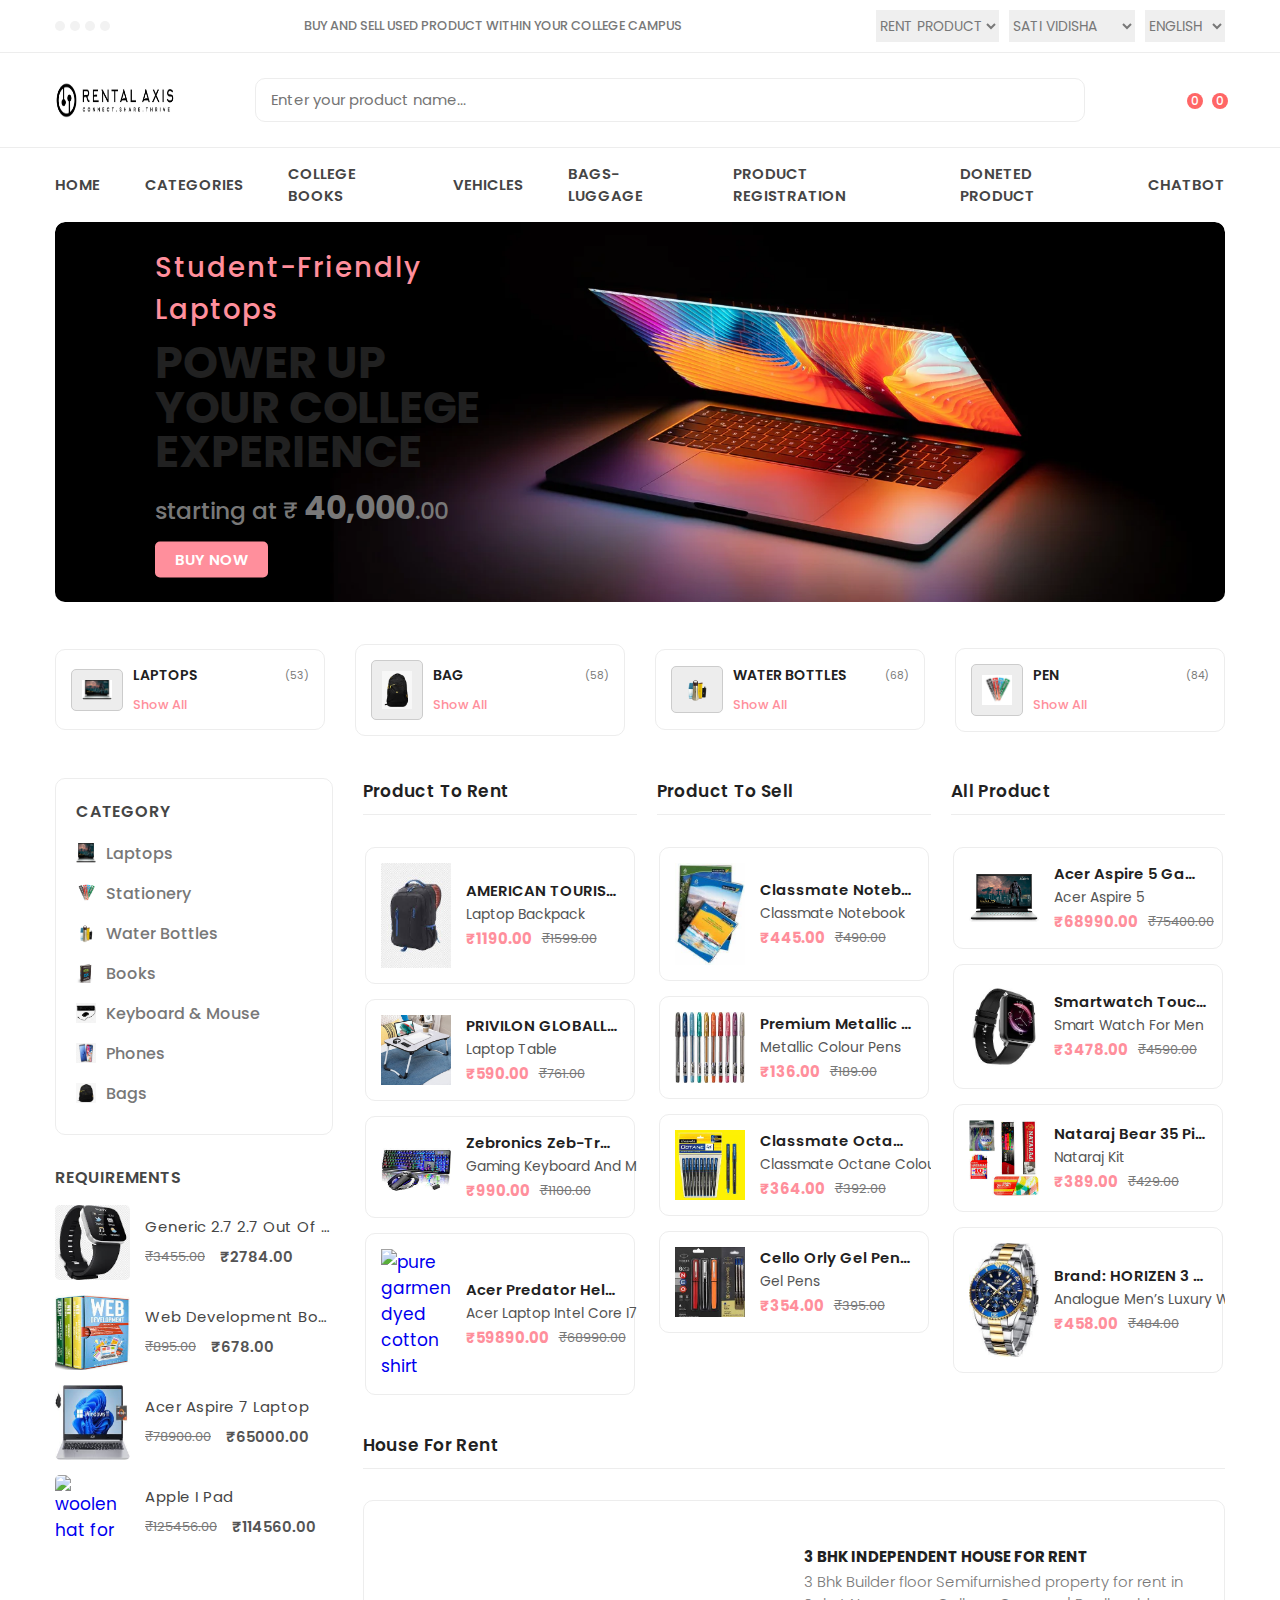
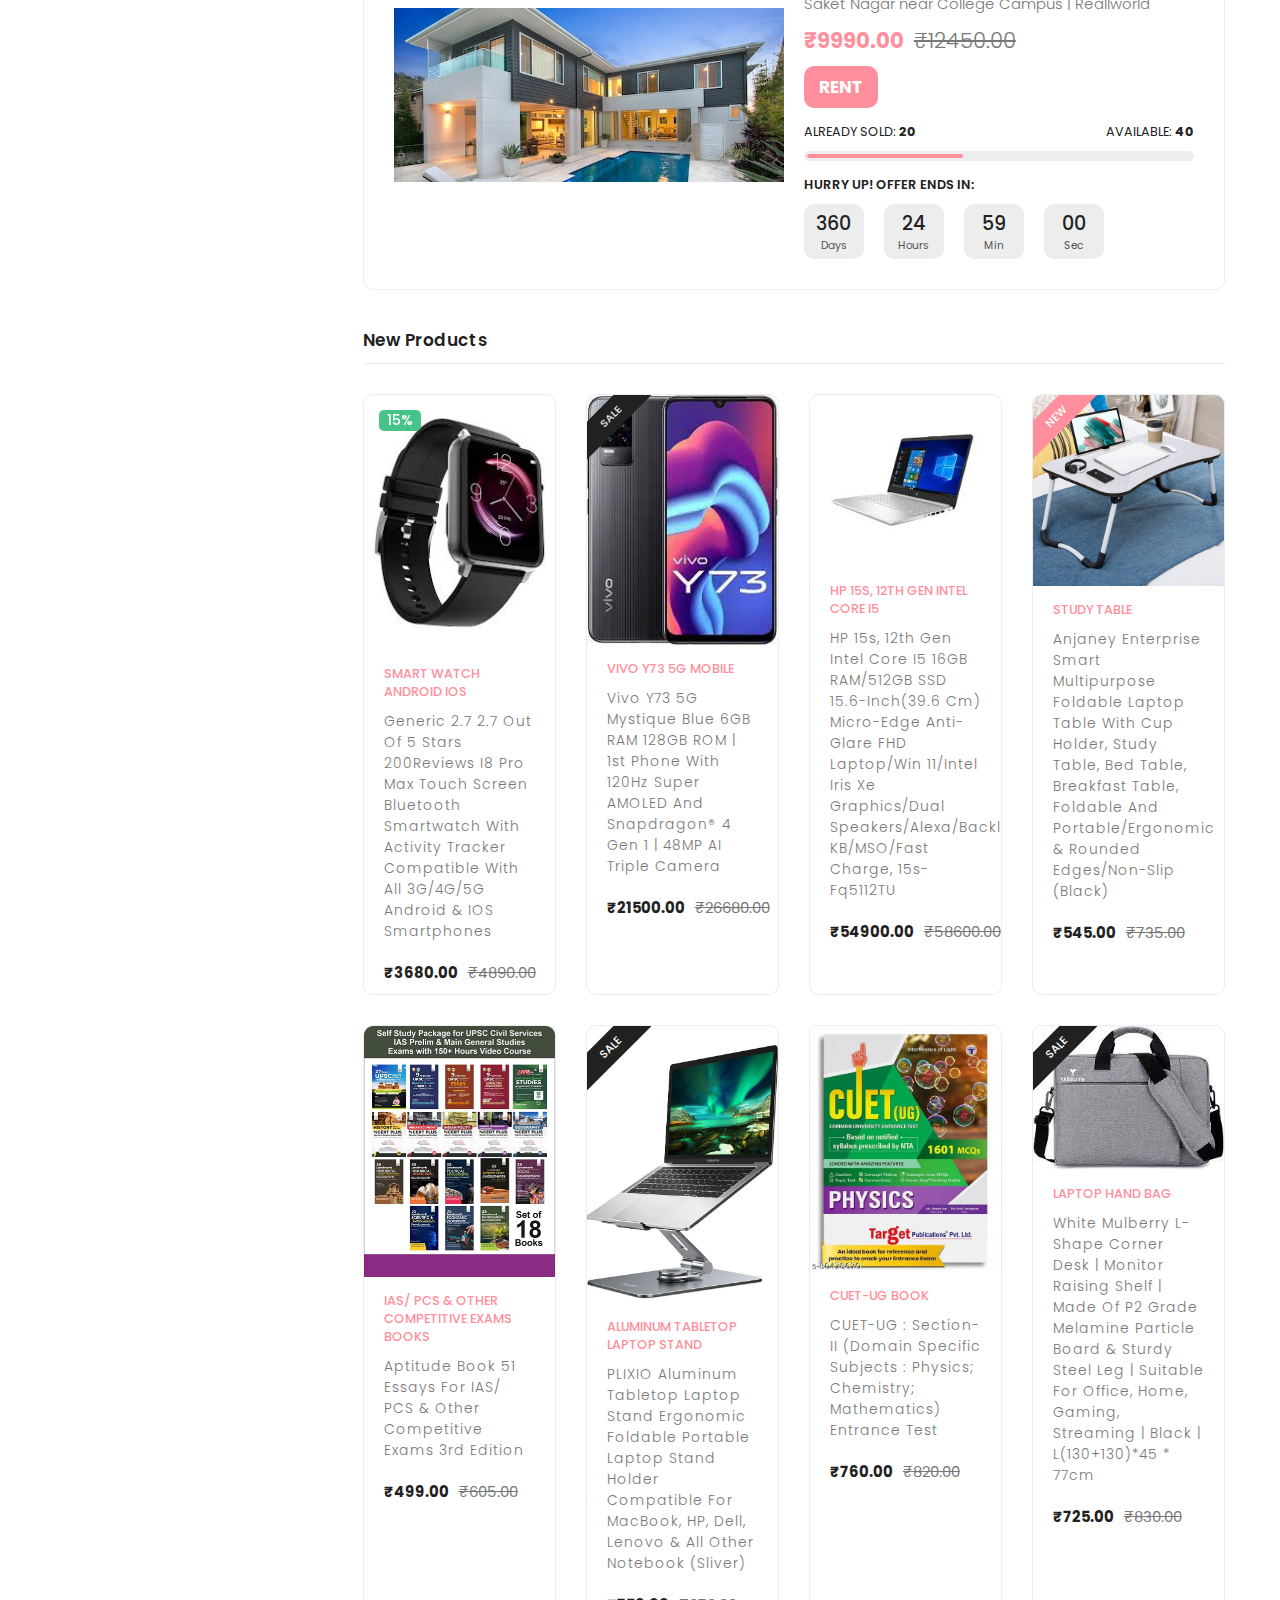
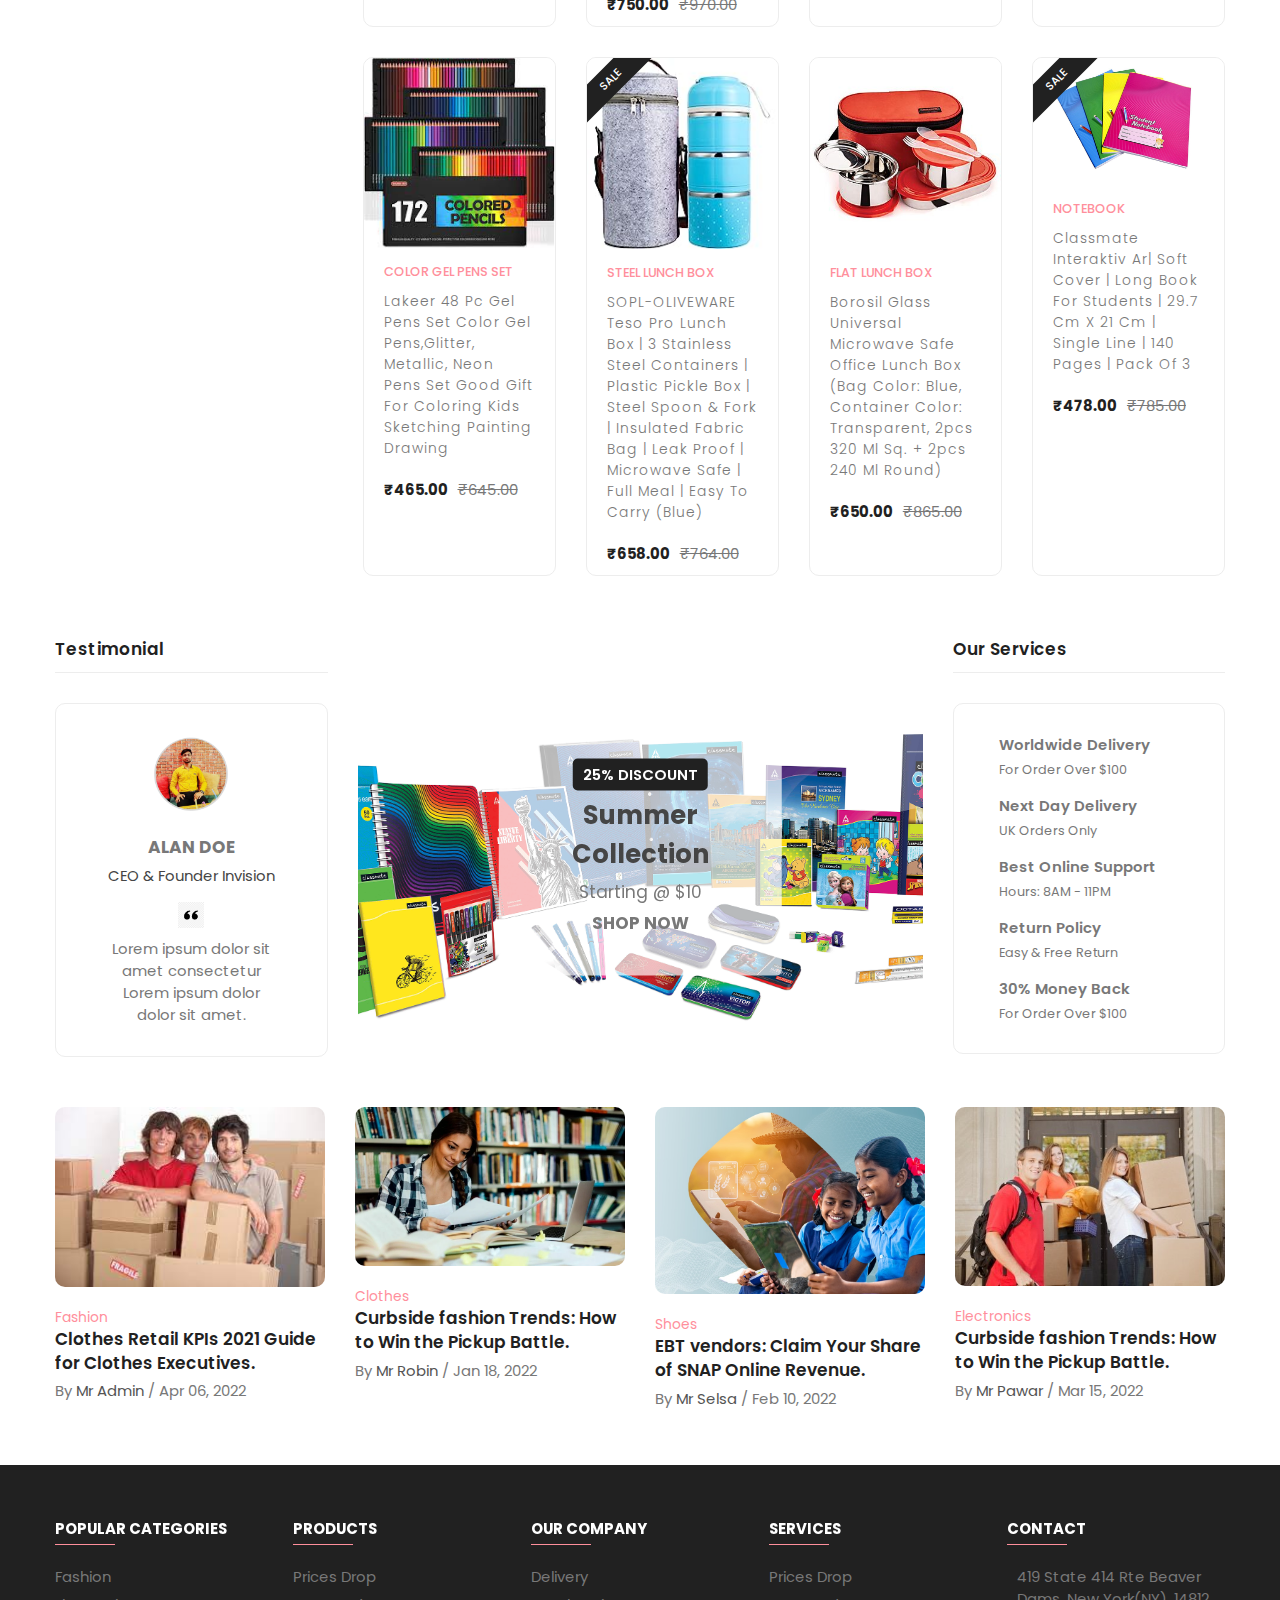
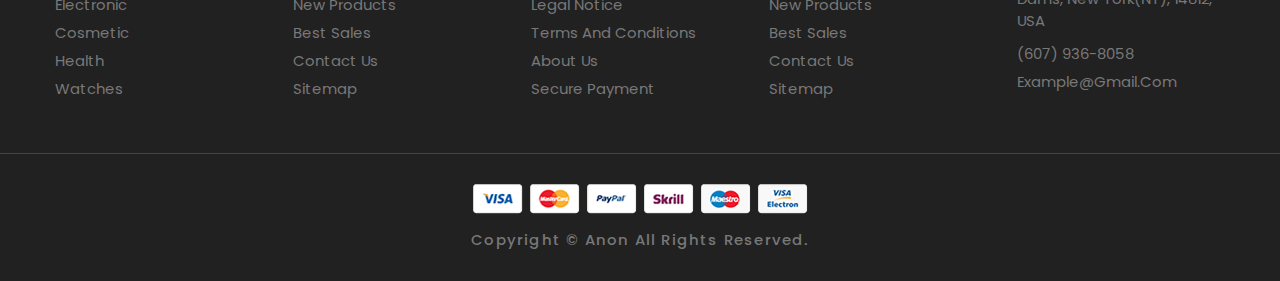
==== commit 1b5139cc: "hello" ====
--- a/index.html
+++ b/index.html
@@ -229,6 +229,12 @@
             </a>
           </button>
 
+          <!-- <button class="action-btn" >
+            <a href="bot.html">
+            <ion-icon name=""></ion-icon>
+            </a>
+          </button> -->
+
           <button class="action-btn">
             <ion-icon name="heart-outline"></ion-icon>
             <span class="count">0</span>
@@ -518,7 +524,7 @@
             </ul>
           </li>
 
-          <li class="menu-category">
+          <!-- <li class="menu-category">
             <a href="#" class="menu-title">Rent & Sell House</a>
 
             <ul class="dropdown-list">
@@ -544,7 +550,7 @@
               </li>
 
             </ul>
-          </li>
+          </li> -->
 
           <li class="menu-category">
             <a href="#" class="menu-title">Product Registration</a>
@@ -563,12 +569,28 @@
           </li>
 <!-- 
           <li class="menu-category">
-            <a href="#" class="menu-title">Blog</a>
-          </li>
+            <a href="#" class="menu-title"></a>
+
+            <ul class="dropdown-list">
+
+              <li class="dropdown-item">
+                <a href="register_rent.html">To Rent Product</a>
+              </li>
+
+              <li class="dropdown-item">
+                <a href="register_sell.html">To Sell Product</a>
+              </li>
+
+            </ul>
+          </li> -->
 
           <li class="menu-category">
-            <a href="#" class="menu-title">Hot Offers</a>
-          </li> -->
+            <a href="donation.html" class="menu-title">Doneted Product</a>
+          </li>
+
+          <li class="menu-category">
+            <a href="bot.html" class="menu-title">Chatbot</a>
+          </li> 
 
         </ul>
 
--- a/style.css
+++ b/style.css
@@ -0,0 +1,2632 @@
+/*-----------------------------------*\
+  #style.css
+\*-----------------------------------*/
+
+/**
+ * copyright 2022 @codewithsadee 
+ */
+
+
+
+
+
+/*-----------------------------------*\
+  #CUSTOM PROPERTY
+\*-----------------------------------*/
+
+:root {
+
+    /**
+     * colors
+     */
+  
+    --spanish-gray: hsl(0, 0%, 60%);
+    --sonic-silver: hsl(0, 0%, 47%);
+    --eerie-black: hsl(0, 0%, 13%);
+    --salmon-pink: hsl(353, 100%, 78%);
+    --sandy-brown: hsl(29, 90%, 65%);
+    --bittersweet: hsl(0, 100%, 70%);
+    --ocean-green: hsl(152, 51%, 52%);
+    --davys-gray: hsl(0, 0%, 33%);
+    --cultured: hsl(0, 0%, 93%);
+    --white: hsl(0, 100%, 100%);
+    --onyx: hsl(0, 0%, 27%);
+  
+    /**
+     * typography
+     */
+  
+    --fs-1: 1.563rem;
+    --fs-2: 1.375rem;
+    --fs-3: 1.25rem;
+    --fs-4: 1.125rem;
+    --fs-5: 1rem;
+    --fs-6: 0.938rem;
+    --fs-7: 0.875rem;
+    --fs-8: 0.813rem;
+    --fs-9: 0.75rem;
+    --fs-10: 0.688rem;
+    --fs-11: 0.625rem;
+  
+    --weight-300: 300;
+    --weight-400: 400;
+    --weight-500: 500;
+    --weight-600: 600;
+    --weight-700: 700;
+  
+    /**
+     * border-radius
+     */
+  
+    --border-radius-md: 10px;
+    --border-radius-sm: 5px;
+  
+    /**
+     * transition 
+     */
+  
+    --transition-timing: 0.2s ease;
+  
+  }
+  
+  
+  
+  
+  
+  /*-----------------------------------*\
+    #RESET
+  \*-----------------------------------*/
+  
+  *, *::before, *::after {
+    margin: 0;
+    padding: 0;
+    box-sizing: border-box;
+  }
+  
+  a { text-decoration: none; }
+  
+  li { list-style: none; }
+  
+  button {
+    background: none;
+    font: inherit;
+    border: none;
+    cursor: pointer;
+  }
+  
+  img, ion-icon, button, a { display: block; }
+  
+  span { display: inline-block; }
+  
+  html {
+    font-family: "Poppins", sans-serif;
+    overscroll-behavior: contain;
+  }
+  
+  input {
+    display: block;
+    width: 100%;
+    font: inherit;
+  }
+  
+  input::placeholder { font: inherit; }
+  
+  body { background: var(--white); }
+  
+  /**
+   * scrollbar style
+   */
+  
+  body::-webkit-scrollbar { width: 15px; }
+  
+  body::-webkit-scrollbar-track {
+    background: var(--white);
+    border-left: 1px solid var(--cultured);
+  }
+  
+  body::-webkit-scrollbar-thumb {
+    background: hsl(0, 0%, 80%);
+    border: 3px solid var(--white);
+    border-radius: 10px;
+  }
+  
+  body::-webkit-scrollbar-thumb:hover { background: hsl(0, 0%, 70%); }
+  
+  
+  
+  
+  
+  /*-----------------------------------*\
+    #REUSED STYLE
+  \*-----------------------------------*/
+  
+  .container { padding: 0 15px; }
+  
+  .has-scrollbar { padding-bottom: 5px; }
+  
+  .has-scrollbar::-webkit-scrollbar {
+    width: 12px; /* for vertical scroll */
+    height: 12px; /* for horizontal scroll */
+  }
+  
+  .has-scrollbar::-webkit-scrollbar-thumb {
+    background: transparent;
+    border: 3px solid var(--white);
+    border-radius: 20px;
+  }
+  
+  .has-scrollbar:hover::-webkit-scrollbar-thumb { background: hsl(0, 0%, 90%); }
+  
+  .has-scrollbar::-webkit-scrollbar-thumb:hover { background: hsl(0, 0%, 80%); }
+  
+  .title {
+    color: var(--eerie-black);
+    font-size: var(--fs-5);
+    font-weight: var(--weight-600);
+    letter-spacing: 0.4px;
+    text-transform: capitalize;
+    padding-bottom: 10px;
+    border-bottom: 1px solid var(--cultured);
+    margin-bottom: 30px;
+  }
+  
+  
+  
+  
+  
+  /*-----------------------------------*\
+    #MAIN
+  \*-----------------------------------*/
+  
+  /**
+   * overlay 
+   */
+  
+  .overlay {
+    position: fixed;
+    top: 0;
+    left: 0;
+    width: 100%;
+    height: 100vh;
+    background: hsla(0, 0%, 0%, 0.5);
+    opacity: 0;
+    pointer-events: none;
+    z-index: 15;
+    transition: 0.5s ease;
+  }
+  
+  .overlay.active {
+    opacity: 1;
+    pointer-events: all;
+  }
+  
+  
+  
+  /**
+   * MODAL 
+   */
+  
+  .modal {
+    position: fixed;
+    top: 0;
+    left: 0;
+    width: 100%;
+    height: 100vh;
+    background: hsla(0, 0%, 0%, 0.5);
+    display: flex;
+    justify-content: center;
+    align-items: center;
+    opacity: 0;
+    visibility: hidden;
+    pointer-events: none;
+    z-index: 10;
+    animation: popup 1s ease-in-out 5s forwards;
+  }
+  
+  @keyframes popup {
+  
+    0% {
+      opacity: 0;
+      visibility: hidden;
+      pointer-events: none;
+    }
+  
+    100% {
+      opacity: 1;
+      visibility: visible;
+      pointer-events: all;
+    }
+  
+  }
+  
+  .modal.closed { display: none; }
+  
+  .modal-close-overlay {
+    position: absolute;
+    top: 0;
+    left: 0;
+    width: 100%;
+    height: 100%;
+    z-index: 1;
+  }
+  
+  .newsletter-img { display: none; }
+  
+  .modal-content {
+    position: relative;
+    max-width: 350px;
+    margin: 20px;
+    background: var(--white);
+    border-radius: var(--border-radius-md);
+    overflow: hidden;
+    z-index: 2;
+    animation: scaleUp 0.5s ease-in-out 5s forwards;
+  }
+  
+  @keyframes scaleUp {
+  
+    0% { transform: scale(0.9); }
+    100% { transform: scale(1); }
+  
+  }
+  
+  .modal-close-btn {
+    position: absolute;
+    top: 15px;
+    right: 15px;
+    background: var(--salmon-pink);
+    color: var(--white);
+    font-size: 16px;
+    padding: 5px;
+    border-radius: var(--border-radius-sm);
+  }
+  
+  .modal-close-btn:hover { opacity: 0.9; }
+  
+  .modal-close-btn ion-icon { --ionicon-stroke-width: 70px; }
+  
+  .newsletter {
+    padding: 50px 30px;
+    text-align: center;
+  }
+  
+  .newsletter-header { margin-bottom: 20px; }
+  
+  .newsletter-title {
+    color: var(--onyx);
+    font-size: var(--fs-2);
+    font-weight: var(--weight-600);
+    margin-bottom: 10px;
+  }
+  
+  .newsletter-desc {
+    color: var(--sonic-silver);
+    font-size: var(--fs-7);
+    line-height: 1.6;
+  }
+  
+  .email-field {
+    font-size: var(--fs-7);
+    padding: 8px 16px;
+    border-radius: var(--border-radius-sm);
+    border: 1px solid var(--cultured);
+    margin-bottom: 16px;
+  }
+  
+  .btn-newsletter {
+    background: var(--eerie-black);
+    color: var(--white);
+    font-size: var(--fs-7);
+    font-weight: var(--weight-600);
+    text-transform: uppercase;
+    padding: 10px 15px;
+    border-radius: var(--border-radius-sm);
+    margin: auto;
+    transition: var(--transition-timing);
+  }
+  
+  .btn-newsletter:hover { background: var(--salmon-pink); }
+  
+  
+  
+  
+  
+  /**
+   * NOTIFICATION TOAST 
+   */
+  
+  .notification-toast {
+    position: fixed;
+    bottom: 80px;
+    left: 20px;
+    right: 20px;
+    background: var(--white);
+    max-width: 300px;
+    display: flex;
+    align-items: flex-start;
+    gap: 15px;
+    padding: 15px;
+    border-radius: var(--border-radius-md);
+    box-shadow: 0 5px 20px hsla(0, 0%, 0%, 0.15);
+    transform: translateX(calc(-100% - 40px));
+    transition: 0.5s ease-in-out;
+    z-index: 5;
+    animation: slideInOut 10s ease-in-out infinite;
+  }
+  
+  @keyframes slideInOut {
+  
+    0%,
+    45%,
+    100% {
+      transform: translateX(calc(-100% - 40px));
+      opacity: 0;
+      visibility: hidden;
+    }
+  
+    50%,
+    95% {
+      transform: translateX(0);
+      opacity: 1;
+      visibility: visible;
+    }
+  
+  }
+  
+  .notification-toast.closed { display: none; }
+  
+  .toast-close-btn {
+    position: absolute;
+    top: 10px;
+    right: 10px;
+    color: var(--sonic-silver);
+  }
+  
+  .toast-close-btn ion-icon { --ionicon-stroke-width: 50px; }
+  
+  .toast-banner {
+    width: 70px;
+    height: 70px;
+    border: 1px solid var(--cultured);
+    border-radius: var(--border-radius-sm);
+  }
+  
+  .toast-banner img {
+    width: 100%;
+    height: 100%;
+    object-fit: contain;
+    object-position: center;
+  }
+  
+  .toast-detail {
+    width: calc(100% - 85px);
+    padding-right: 10px;
+  }
+  
+  .toast-message {
+    font-size: var(--fs-10);
+    color: var(--sonic-silver);
+    margin-bottom: 8px;
+  }
+  
+  .toast-title {
+    font-size: var(--fs-7);
+    font-weight: var(--weight-500);
+    color: var(--onyx);
+  }
+  
+  .toast-meta {
+    font-size: var(--fs-10);
+    color: var(--sonic-silver);
+  }
+  
+  
+  
+  
+  
+  /*-----------------------------------*\
+    #HEADER
+  \*-----------------------------------*/
+  
+  .header-top,
+  .header-user-actions,
+  .desktop-navigation-menu { display: none; }
+  
+  .header-main {
+    padding: 20px 0;
+    border-bottom: 1px solid var(--cultured);
+  }
+  
+  .header-logo { margin-bottom: 20px; }
+  
+  .header-logo img { margin: auto; }
+  
+  .header-search-container { position: relative; }
+  
+  .header-search-container .search-field {
+    font-size: var(--fs-7);
+    color: var(--onyx);
+    padding: 10px 15px;
+    padding-right: 50px;
+    border: 1px solid var(--cultured);
+    border-radius: var(--border-radius-md);
+  }
+  
+  .search-field::-webkit-search-cancel-button { display: none; }
+  
+  .search-btn {
+    background: var(--white);
+    position: absolute;
+    top: 50%;
+    right: 2px;
+    transform: translateY(-50%);
+    color: var(--onyx);
+    font-size: 18px;
+    padding: 8px 15px;
+    border-radius: var(--border-radius-md);
+    transition: color var(--transition-timing);
+  }
+  
+  .search-btn:hover { color: var(--salmon-pink); }
+  
+  .mobile-bottom-navigation {
+    background: var(--white);
+    position: fixed;
+    bottom: 0;
+    left: 50%;
+    transform: translateX(-50%);
+    width: 100%;
+    max-width: 500px;
+    margin: auto;
+    display: flex;
+    justify-content: space-around;
+    align-items: center;
+    padding: 5px 0;
+    box-shadow: 0 0 10px hsla(0, 0%, 0%, 0.25);
+    z-index: 5;
+  }
+  
+  .mobile-bottom-navigation .action-btn {
+    position: relative;
+    font-size: 26px;
+    color: var(--eerie-black);
+    padding: 10px;
+  }
+  
+  .mobile-bottom-navigation .count {
+    background: var(--bittersweet);
+    color: var(--white);
+    position: absolute;
+    top: 0;
+    right: 0;
+    font-size: 12px;
+    font-weight: var(--weight-500);
+    line-height: 1;
+    padding: 2px 4px;
+    border-radius: 20px;
+  }
+  
+  .mobile-navigation-menu {
+    background: var(--white);
+    position: fixed;
+    top: 0;
+    left: -100%;
+    width: 100%;
+    max-width: 320px;
+    height: 100vh;
+    padding: 20px;
+    box-shadow: 0 0 10px hsla(0, 0%, 0%, 0.1);
+    overflow-y: scroll;
+    overscroll-behavior: contain;
+    visibility: hidden;
+    transition: 0.5s ease;
+    z-index: 20;
+  }
+  
+  .mobile-navigation-menu.active {
+    left: 0;
+    visibility: visible;
+  }
+  
+  .menu-top {
+    padding-bottom: 15px;
+    margin-bottom: 10px;
+    display: flex;
+    justify-content: space-between;
+    align-items: center;
+    border-bottom: 2px solid var(--cultured);
+  }
+  
+  .menu-top .menu-title {
+    color: var(--salmon-pink);
+    font-size: var(--fs-4);
+    font-weight: var(--weight-600);
+  }
+  
+  .menu-close-btn {
+    color: var(--eerie-black);
+    font-size: 22px;
+  }
+  
+  .menu-close-btn ion-icon { --ionicon-stroke-width: 50px; }
+  
+  .mobile-menu-category-list { margin-bottom: 30px; }
+  
+  .menu-category .accordion-menu {
+    width: 100%;
+    display: flex;
+    justify-content: space-between;
+    align-items: center;
+  }
+  
+  .mobile-menu-category-list .menu-category { border-bottom: 1px solid var(--cultured); }
+  
+  .mobile-menu-category-list .menu-title {
+    color: var(--onyx);
+    font-size: var(--fs-6);
+    font-weight: var(--weight-500);
+    padding: 12px 0;
+  }
+  
+  .accordion-menu > div { font-size: 14px; }
+  
+  .accordion-menu ion-icon {
+    color: var(--onyx);
+    --ionicon-stroke-width: 90px;
+  }
+  
+  .accordion-menu.active .add-icon,
+  .accordion-menu .remove-icon { display: none; }
+  
+  .accordion-menu .add-icon,
+  .accordion-menu.active .remove-icon { display: block; }
+  
+  .menu-category .submenu-category-list { margin-left: 10px; }
+  
+  .submenu-title {
+    padding: 6px 0;
+    font-size: var(--fs-6);
+    color: var(--sonic-silver);
+    font-weight: var(--weight-300);
+  }
+  
+  .submenu-title:hover { color: var(--davys-gray); }
+  
+  .submenu-category-list {
+    max-height: 0;
+    overflow: hidden;
+    visibility: hidden;
+    transition: 0.5s ease-in-out;
+  }
+  
+  .submenu-category-list.active {
+    max-height: 148px;
+    visibility: visible;
+  }
+  
+  .menu-bottom .menu-category-list { margin-bottom: 20px; }
+  
+  .menu-bottom .menu-category { border-bottom: none; }
+  
+  .menu-bottom .menu-title {
+    font-size: var(--fs-6);
+    font-weight: var(--weight-500);
+    color: var(--eerie-black);
+    padding: 12px 0;
+  }
+  
+  .accordion-menu.active .caret-back { transform: rotate(-0.25turn); }
+  
+  .menu-bottom .submenu-category-list {
+    border: 1px solid var(--cultured);
+    border-radius: var(--border-radius-md);
+    padding: 0 15px;
+    margin-left: 0;
+    box-shadow: 0 0 10px hsla(0, 0%, 0%, 0.05);
+  }
+  
+  .menu-bottom .submenu-category:not(:last-child) { border-bottom: 1px solid var(--cultured); }
+  
+  .menu-social-container {
+    display: flex;
+    justify-content: center;
+    align-items: center;
+    gap: 10px;
+  }
+  
+  .menu-social-container .social-link {
+    background: var(--cultured);
+    color: var(--eerie-black);
+    font-size: 20px;
+    padding: 10px;
+    border-radius: var(--border-radius-md);
+  }
+  
+  
+  
+  
+  
+  /*-----------------------------------*\
+    #BANNER
+  \*-----------------------------------*/
+  
+  .banner { margin: 30px 0; }
+  
+  .slider-container {
+    display: flex;
+    align-items: center;
+    gap: 10px;
+    border-radius: var(--border-radius-md);
+    overflow: auto hidden;
+    scroll-snap-type: inline mandatory;
+    overscroll-behavior-inline: contain;
+  }
+  
+  .slider-item {
+    position: relative;
+    min-width: 100%;
+    max-height: 450px;
+    aspect-ratio: 1 / 1;
+    border-radius: var(--border-radius-md);
+    overflow: hidden;
+    scroll-snap-align: start;
+  }
+  
+  .slider-item .banner-img {
+    width: 100%;
+    height: 100%;
+    object-fit: cover;
+    object-position: right;
+  }
+  
+  .banner-content {
+    background: hsla(0, 0%, 100%, 0.8);
+    position: absolute;
+    bottom: 25px;
+    left: 25px;
+    right: 25px;
+    padding: 20px 25px;
+    border-radius: var(--border-radius-md);
+  }
+  
+  .banner-subtitle {
+    color: var(--salmon-pink);
+    font-size: var(--fs-7);
+    font-weight: var(--weight-500);
+    text-transform: capitalize;
+    letter-spacing: 2px;
+    margin-bottom: 10px;
+  }
+  
+  .banner-title {
+    color: var(--eerie-black);
+    font-size: var(--fs-1);
+    text-transform: uppercase;
+    line-height: 1;
+    margin-bottom: 10px;
+  }
+  
+  .banner-text { display: none; }
+  
+  .banner-btn {
+    background: var(--salmon-pink);
+    color: var(--white);
+    width: max-content;
+    font-size: var(--fs-11);
+    font-weight: var(--weight-600);
+    text-transform: uppercase;
+    padding: 4px 10px;
+    border-radius: var(--border-radius-sm);
+    transition: var(--transition-timing);
+  }
+  
+  .banner-btn:hover { background: var(--eerie-black); }
+  
+  
+  
+  
+  
+  /*-----------------------------------*\
+    #CATEGORY
+  \*-----------------------------------*/
+  
+  .category { margin-bottom: 30px; }
+  
+  .category-item-container {
+    display: flex;
+    align-items: center;
+    gap: 10px;
+    overflow: auto hidden;
+    scroll-snap-type: inline mandatory;
+    overscroll-behavior-inline: contain;
+  }
+  
+  .category-item {
+    min-width: 100%;
+    display: flex;
+    align-items: center;
+    gap: 10px;
+    padding: 15px;
+    border: 1px solid var(--cultured);
+    border-radius: var(--border-radius-md);
+    scroll-snap-align: start;
+  }
+  
+  .category-img-box {
+    background: var(--cultured);
+    border: 1px solid hsl(0, 0%, 80%);
+    padding: 10px;
+    border-radius: var(--border-radius-sm);
+  }
+  
+  .category-content-box { width: 100%; }
+  
+  .category-content-flex {
+    display: flex;
+    justify-content: space-between;
+    align-items: center;
+    margin-bottom: 10px;
+  }
+  
+  .category-item-title {
+    color: var(--eerie-black);
+    font-size: var(--fs-9);
+    font-weight: var(--weight-600);
+    text-transform: uppercase;
+  }
+  
+  .category-item-amount {
+    color: var(--sonic-silver);
+    font-size: var(--fs-11);
+  }
+  
+  .category-btn {
+    color: var(--salmon-pink);
+    font-size: var(--fs-9);
+    font-weight: var(--weight-500);
+    text-transform: capitalize;
+  }
+  
+  
+  
+  
+  
+  /*-----------------------------------*\
+    #SIDEBAR
+  \*-----------------------------------*/
+  
+  .sidebar {
+    background: var(--white);
+    position: fixed;
+    top: 0;
+    left: -100%;
+    bottom: 0;
+    width: 100%;
+    max-width: 320px;
+    padding: 30px;
+    overflow-y: scroll;
+    overscroll-behavior: contain;
+    visibility: hidden;
+    transition: 0.5s ease;
+    z-index: 20;
+  }
+  
+  .sidebar.active {
+    left: 0;
+    visibility: visible;
+  }
+  
+  .sidebar-category {
+    margin-bottom: 15px;
+    padding-bottom: 15px;
+    border-bottom: 1px solid var(--cultured);
+  }
+  
+  .sidebar-top {
+    display: flex;
+    justify-content: space-between;
+    align-items: center;
+    margin-bottom: 10px;
+  }
+  
+  .sidebar-title {
+    color: var(--onyx);
+    font-size: var(--fs-5);
+    text-transform: uppercase;
+    letter-spacing: 0.8px;
+    font-weight: var(--weight-600);
+  }
+  
+  .sidebar-close-btn {
+    color: var(--eerie-black);
+    font-size: 22px;
+    font-weight: var(--weight-600);
+  }
+  
+  .sidebar-close-btn ion-icon { --ionicon-stroke-width: 50px; }
+  
+  .sidebar-accordion-menu {
+    width: 100%;
+    display: flex;
+    justify-content: space-between;
+    align-items: center;
+    padding: 7px 0;
+  }
+  
+  .sidebar .menu-title-flex {
+    display: flex;
+    align-items: center;
+    gap: 10px;
+  }
+  
+  .sidebar .menu-title {
+    font-size: var(--fs-5);
+    color: var(--sonic-silver);
+    font-weight: var(--weight-500);
+  }
+  
+  .sidebar-accordion-menu ion-icon {
+    color: var(--sonic-silver);
+    font-size: 14px;
+    --ionicon-stroke-width: 70px;
+  }
+  
+  .sidebar-submenu-category-list {
+    border-top: 1px solid var(--cultured);
+    max-height: 0;
+    overflow: hidden;
+    visibility: hidden;
+    transition: 0.5s ease-in-out;
+  }
+  
+  .sidebar-submenu-category-list.active {
+    padding: 13px 0 8px;
+    max-height: 122px;
+    visibility: visible;
+  }
+  
+  .sidebar-submenu-title {
+    display: flex;
+    justify-content: space-between;
+    align-items: center;
+    color: var(--sonic-silver);
+    font-size: var(--fs-7);
+    padding: 2px 0;
+  }
+  
+  .sidebar-submenu-title:hover { color: var(--eerie-black); }
+  
+  .sidebar .product-name { text-transform: capitalize; }
+  
+  .sidebar-accordion-menu.active .add-icon,
+  .sidebar-accordion-menu .remove-icon { display: none; }
+  
+  .sidebar-accordion-menu .add-icon,
+  .sidebar-accordion-menu.active .remove-icon { display: block; }
+  
+  .sidebar .showcase-heading {
+    font-size: var(--fs-5);
+    font-weight: var(--weight-600);
+    color: var(--onyx);
+    text-transform: uppercase;
+    letter-spacing: 0.8px;
+    margin-bottom: 15px;
+  }
+  
+  .sidebar .showcase {
+    display: flex;
+    align-items: center;
+    gap: 15px;
+  }
+  
+  .sidebar .showcase:not(:last-child) { margin-bottom: 15px; }
+  
+  .sidebar .showcase-img { border-radius: var(--border-radius-sm); }
+  
+  .sidebar .showcase-content { width: calc(100% - 90px); }
+  
+  .sidebar .showcase-title {
+    color: var(--onyx);
+    font-size: var(--fs-7);
+    font-weight: var(--weight-400);
+    text-transform: capitalize;
+    overflow: hidden;
+    white-space: nowrap;
+    text-overflow: ellipsis;
+    letter-spacing: 0.5px;
+  }
+  
+  .sidebar .showcase-rating {
+    display: flex;
+    align-items: center;
+    color: var(--sandy-brown);
+    font-size: 13px;
+    padding: 4px 0;
+  }
+  
+  .sidebar .price-box {
+    display: flex;
+    align-items: center;
+    gap: 15px;
+  }
+  
+  .sidebar .price-box del {
+    color: var(--sonic-silver);
+    font-size: 13px;
+  }
+  
+  .sidebar .price-box .price {
+    font-size: var(--fs-7);
+    font-weight: var(--weight-600);
+    color: var(--davys-gray);
+  }
+  
+  
+  
+  
+  
+  /*-----------------------------------*\
+    #PRODUCT MINIMAL
+  \*-----------------------------------*/
+  
+  .product-minimal { margin-bottom: 30px; }
+  
+  .product-minimal .product-showcase { margin-bottom: 10px; }
+  
+  .product-minimal .showcase-wrapper {
+    display: flex;
+    align-items: center;
+    overflow-x: auto;
+    overscroll-behavior-inline: contain;
+    scroll-snap-type: inline mandatory;
+  }
+  
+  .product-minimal .showcase-container {
+    min-width: 100%;
+    padding: 0 5px;
+    scroll-snap-align: start;
+  }
+  
+  .product-minimal .showcase {
+    display: flex;
+    justify-content: flex-start;
+    align-items: center;
+    gap: 15px;
+    border: 1px solid var(--cultured);
+    padding: 15px;
+    border-radius: var(--border-radius-md);
+  }
+  
+  .product-minimal .showcase:not(:last-child) { margin-bottom: 15px; }
+  
+  .product-minimal .showcase-content { width: calc(100% - 85px); }
+  
+  .product-minimal .showcase-title {
+    color: var(--eerie-black);
+    font-size: var(--fs-7);
+    font-weight: var(--weight-600);
+    text-transform: capitalize;
+    white-space: nowrap;
+    overflow: hidden;
+    text-overflow: ellipsis;
+    margin-bottom: 2px;
+  }
+  
+  .product-minimal .showcase-category {
+    width: max-content;
+    color: var(--davys-gray);
+    font-size: var(--fs-8);
+    text-transform: capitalize;
+    margin-bottom: 3px;
+  }
+  
+  .product-minimal .showcase-category:hover { color: var(--salmon-pink); }
+  
+  .product-minimal .price-box {
+    display: flex;
+    align-items: center;
+    gap: 10px;
+  }
+  
+  .product-minimal .price {
+    font-size: var(--fs-7);
+    font-weight: var(--weight-700);
+    color: var(--salmon-pink);
+  }
+  
+  .product-minimal .price-box del {
+    font-size: var(--fs-9);
+    color: var(--sonic-silver);
+  }
+  
+  
+  
+  
+  
+  /*-----------------------------------*\
+    #PRODUCT FEATURED
+  \*-----------------------------------*/
+  
+  .product-featured { margin-bottom: 30px; }
+  
+  .product-featured .showcase-wrapper {
+    display: flex;
+    align-items: center;
+    gap: 20px;
+    overflow-x: auto;
+    overscroll-behavior-inline: contain;
+    scroll-snap-type: inline mandatory;
+  }
+  
+  .product-featured .showcase-container {
+    min-width: 100%;
+    padding: 30px;
+    border: 1px solid var(--cultured);
+    border-radius: var(--border-radius-md);
+    scroll-snap-align: start;
+  }
+  
+  .product-featured .showcase-img {
+    width: 100%;
+    height: 100%;
+    object-fit: cover;
+  }
+  
+  .product-featured .showcase-content { margin-top: 30px; }
+  
+  .product-featured .showcase-rating {
+    color: var(--sandy-brown);
+    display: flex;
+    align-items: center;
+    font-size: 16px;
+    margin-bottom: 15px;
+  }
+  
+  .product-featured .showcase-title {
+    font-size: var(--fs-7);
+    color: var(--eerie-black);
+    overflow: hidden;
+    white-space: nowrap;
+    text-overflow: ellipsis;
+    text-transform: uppercase;
+    margin-bottom: 3px;
+  }
+  
+  .product-featured .showcase-desc {
+    color: var(--sonic-silver);
+    font-size: var(--fs-7);
+    font-weight: var(--weight-300);
+    margin-bottom: 10px;
+  }
+  
+  .product-featured .price-box {
+    font-size: var(--fs-3);
+    display: flex;
+    gap: 10px;
+    margin-bottom: 10px;
+  }
+  
+  .product-featured .price {
+    color: var(--salmon-pink);
+    font-weight: var(--weight-700);
+  }
+  
+  .product-featured del {
+    color: var(--sonic-silver);
+    font-weight: var(--weight-300);
+  }
+  
+  .product-featured .add-cart-btn {
+    background: var(--salmon-pink);
+    padding: 8px 15px;
+    color: var(--white);
+    font-weight: var(--fs-9);
+    font-weight: var(--weight-700);
+    text-transform: uppercase;
+    border-radius: var(--border-radius-md);
+    margin-bottom: 15px;
+    transition: var(--transition-timing);
+  }
+  
+  .product-featured .add-cart-btn:hover {
+    background: var(--eerie-black);
+    color: var(--white);
+  }
+  
+  .product-featured .showcase-status { margin-bottom: 15px; }
+  
+  .product-featured .showcase-status .wrapper {
+    display: flex;
+    justify-content: space-between;
+    align-items: center;
+    color: var(--eerie-black);
+    font-size: var(--fs-9);
+    font-weight: var(--weight-400);
+    text-transform: uppercase;
+    margin-bottom: 10px;
+  }
+  
+  .product-featured .showcase-status-bar {
+    background: var(--cultured);
+    position: relative;
+    height: 10px;
+    border-radius: 5px;
+  }
+  
+  .product-featured .showcase-status-bar::before {
+    position: absolute;
+    content: '';
+    top: 3px;
+    left: 3px;
+    height: 4px;
+    width: 40%;
+    background: var(--salmon-pink);
+    border-radius: 4px;
+  }
+  
+  .product-featured .countdown-desc {
+    color: var(--eerie-black);
+    font-size: var(--fs-9);
+    font-weight: var(--weight-600);
+    text-transform: uppercase;
+    margin-bottom: 10px;
+  }
+  
+  .product-featured .countdown {
+    display: flex;
+    gap: 5px;
+  }
+  
+  .product-featured .countdown-content {
+    padding: 5px;
+    background: var(--cultured);
+    border-radius: var(--border-radius-md);
+    text-align: center;
+  }
+  
+  .product-featured .display-number {
+    color: var(--eerie-black);
+    font-size: var(--fs-5);
+    font-weight: var(--weight-500);
+    min-width: 40px;
+  }
+  
+  .product-featured .display-text {
+    color: var(--davys-gray);
+    font-size: var(--fs-11);
+  }
+  
+  
+  
+  
+  
+  /*-----------------------------------*\
+    #PRODUCT GRID
+  \*-----------------------------------*/
+  
+  .product-main { margin-bottom: 30px; }
+  
+  .product-grid {
+    display: grid;
+    grid-template-columns: 1fr;
+    gap: 25px;
+  }
+  
+  .product-grid .showcase {
+    border: 1px solid var(--cultured);
+    border-radius: var(--border-radius-md);
+    overflow: hidden;
+    transition: var(--transition-timing);
+  }
+  
+  .product-grid .showcase:hover { box-shadow: 0 0 10px hsla(0, 0%, 0%, 0.1); }
+  
+  .product-grid .showcase-banner { position: relative; }
+  
+  .product-grid .product-img {
+    width: 100%;
+    height: 100%;
+    object-fit: cover;
+    transition: var(--transition-timing);
+  }
+  
+  .product-grid .product-img.default {
+    position: relative;
+    z-index: 1;
+  }
+  
+  .product-grid .product-img.hover {
+    position: absolute;
+    top: 0;
+    left: 0;
+    z-index: 2;
+    opacity: 0;
+  }
+  
+  .product-grid .showcase:hover .product-img.hover { opacity: 1; }
+  
+  .product-grid .showcase:hover .product-img.default { opacity: 0; }
+  
+  .product-grid .showcase:hover .product-img { transform: scale(1.1); }
+  
+  .product-grid .showcase-badge {
+    position: absolute;
+    top: 15px;
+    left: 15px;
+    background: var(--ocean-green);
+    font-size: var(--fs-8);
+    font-weight: var(--weight-500);
+    color: var(--white);
+    padding: 0 8px;
+    border-radius: var(--border-radius-sm);
+    z-index: 3;
+  }
+  
+  .product-grid .showcase-badge.angle {
+    top: 8px;
+    left: -29px;
+    transform: rotate(-45deg);
+    text-transform: uppercase;
+    font-size: 11px;
+    padding: 5px 40px;
+  }
+  
+  .product-grid .showcase-badge.black { background: var(--eerie-black); }
+  
+  .product-grid .showcase-badge.pink { background: var(--salmon-pink); }
+  
+  .product-grid .showcase-actions {
+    position: absolute;
+    top: 10px;
+    right: 10px;
+    font-size: 20px;
+    transform: translateX(50px);
+    transition: var(--transition-timing);
+    z-index: 3;
+  }
+  
+  .product-grid .showcase:hover .showcase-actions { transform: translateX(0); }
+  
+  .product-grid .btn-action {
+    background: var(--white);
+    color: var(--sonic-silver);
+    margin-bottom: 5px;
+    border: 1px solid var(--cultured);
+    padding: 5px;
+    border-radius: var(--border-radius-sm);
+    transition: var(--transition-timing);
+  }
+  
+  .product-grid .btn-action:hover {
+    background: var(--eerie-black);
+    color: var(--white);
+    border-color: var(--eerie-black);
+  }
+  
+  .product-grid .showcase-content { padding: 15px 20px 0; }
+  
+  .product-grid .showcase-category {
+    color: var(--salmon-pink);
+    font-size: var(--fs-9);
+    font-weight: var(--weight-500);
+    text-transform: uppercase;
+    margin-bottom: 10px;
+  }
+  
+  .product-grid .showcase-title {
+    color: var(--sonic-silver);
+    font-size: var(--fs-8);
+    font-weight: var(--weight-300);
+    text-transform: capitalize;
+    letter-spacing: 1px;
+    margin-bottom: 10px;
+    transition: var(--transition-timing);
+  }
+  
+  .product-grid .showcase-title:hover { color: var(--eerie-black); }
+  
+  .product-grid .showcase-rating {
+    display: flex;
+    color: var(--sandy-brown);
+    margin-bottom: 10px;
+  }
+  
+  .product-grid .price-box {
+    display: flex;
+    gap: 10px;
+    font-size: var(--fs-7);
+    color: var(--eerie-black);
+    margin-bottom: 10px;
+  }
+  
+  .product-grid .price { font-weight: var(--weight-700); }
+  
+  .product-grid del { color: var(--sonic-silver); }
+  
+  
+  
+  
+  
+  /*-----------------------------------*\
+    #TESTIMONIAL
+  \*-----------------------------------*/
+  
+  .testimonials-box { margin-bottom: 50px; }
+  
+  .testimonial-card {
+    padding: 30px 20px;
+    border: 1px solid var(--cultured);
+    border-radius: var(--border-radius-md);
+    text-align: center;
+    margin-bottom: 25px;
+  }
+  
+  .testimonial-banner {
+    margin: auto;
+    margin-bottom: 20px;
+    border-radius: 50%;
+  }
+  
+  .testimonial-name {
+    font-weight: var(--weight-700);
+    text-transform: uppercase;
+    color: var(--sonic-silver);
+    margin-bottom: 5px;
+  }
+  
+  .testimonial-title {
+    color: var(--onyx);
+    font-size: var(--fs-7);
+    margin-bottom: 15px;
+  }
+  
+  .quotation-img {
+    margin: auto;
+    margin-bottom: 10px;
+  }
+  
+  .testimonial-desc {
+    max-width: 70%;
+    margin: auto;
+    color: var(--sonic-silver);
+    font-size: var(--fs-7);
+  }
+  
+  
+  
+  
+  
+  /*-----------------------------------*\
+    #CTA
+  \*-----------------------------------*/
+  
+  .cta-container {
+    position: relative;
+    aspect-ratio: 5 / 6;
+    border-radius: var(--border-radius-md);
+    overflow: hidden;
+    margin-bottom: 25px;
+  }
+  
+  .cta-banner {
+    width: 100%;
+    height: 100%;
+    object-fit: cover;
+  }
+  
+  .cta-content {
+    background: hsla(0, 0%, 100%, 0.7);
+    position: absolute;
+    top: 50%;
+    left: 50%;
+    transform: translate(-50%, -50%);
+    width: fit-content;
+    padding: 15px 20px;
+    text-align: center;
+    border-radius: var(--border-radius-sm);
+  }
+  
+  .cta-content .discount {
+    background: var(--eerie-black);
+    color: var(--white);
+    font-size: var(--fs-11);
+    font-weight: var(--weight-600);
+    text-transform: uppercase;
+    width: max-content;
+    margin: auto;
+    padding: 0 5px;
+    border-radius: var(--border-radius-sm);
+    margin-bottom: 5px;
+  }
+  
+  .cta-title {
+    color: var(--onyx);
+    font-size: var(--fs-5);
+    text-transform: capitalize;
+    margin-bottom: 5px;
+  }
+  
+  .cta-text {
+    color: var(--sonic-silver);
+    font-size: var(--fs-7);
+    margin-bottom: 5px;
+  }
+  
+  .cta-btn {
+    font-size: var(--fs-9);
+    color: var(--sonic-silver);
+    text-transform: uppercase;
+    font-weight: var(--weight-700);
+    margin: auto;
+  }
+  
+  
+  
+  
+  
+  /*-----------------------------------*\
+    #SERVICE
+  \*-----------------------------------*/
+  
+  .service-container {
+    display: flex;
+    justify-content: center;
+    align-items: center;
+    flex-wrap: wrap;
+    gap: 30px;
+    padding: 30px 15px;
+    border: 1px solid var(--cultured);
+    border-radius: var(--border-radius-md);
+  }
+  
+  .service-item {
+    min-width: 190px;
+    display: flex;
+    align-items: center;
+    gap: 15px;
+  }
+  
+  .service-icon {
+    font-size: 35px;
+    color: var(--salmon-pink);
+    transition: var(--transition-timing);
+  }
+  
+  .service-icon ion-icon { --ionicon-stroke-width: 25px; }
+  
+  .service-item:hover .service-icon { color: var(--eerie-black); }
+  
+  .service-title {
+    color: var(--sonic-silver);
+    font-size: var(--fs-7);
+    font-weight: var(--weight-600);
+    text-transform: capitalize;
+    margin-bottom: 5px;
+  }
+  
+  .service-desc {
+    color: var(--sonic-silver);
+    font-size: var(--fs-9);
+  }
+  
+  
+  
+  
+  
+  /*-----------------------------------*\
+    #BLOG
+  \*-----------------------------------*/
+  
+  .blog { margin-bottom: 30px; }
+  
+  .blog-container {
+    display: flex;
+    align-items: flex-start;
+    gap: 15px;
+    overflow-x: auto;
+    overscroll-behavior-inline: contain;
+    scroll-snap-type: inline mandatory;
+  }
+  
+  .blog-card {
+    min-width: 100%;
+    scroll-snap-align: start;
+  }
+  
+  .blog-banner {
+    width: 100%;
+    border-radius: var(--border-radius-md);
+    margin-bottom: 20px;
+  }
+  
+  .blog-category {
+    width: max-content;
+    color: var(--salmon-pink);
+    font-size: var(--fs-8);
+  }
+  
+  .blog-title {
+    color: var(--eerie-black);
+    font-size: var(--fs-5);
+    font-weight: var(--weight-600);
+    line-height: 1.4;
+    margin-bottom: 5px;
+    transition: var(--transition-timing);
+  }
+  
+  .blog-title:hover { color: var(--salmon-pink); }
+  
+  .blog-meta {
+    color: var(--sonic-silver);
+    font-size: var(--fs-7);
+  }
+  
+  .blog-meta cite {
+    font-style: normal;
+    color: var(--davys-gray);
+  }
+  
+  
+  
+  
+  
+  /*-----------------------------------*\
+    #FOOTER
+  \*-----------------------------------*/
+  
+  footer {
+    background: var(--eerie-black);
+    padding: 30px 0;
+  }
+  
+  .footer-category {
+    margin-bottom: 30px;
+    padding-bottom: 15px;
+    border-bottom: 1px solid var(--onyx);
+  }
+  
+  .footer-category-title {
+    color: var(--salmon-pink);
+    font-size: var(--fs-6);
+    font-weight: var(--weight-600);
+    text-transform: uppercase;
+    margin-bottom: 15px;
+  }
+  
+  .footer-category-box {
+    display: flex;
+    flex-wrap: wrap;
+    justify-content: flex-start;
+    align-items: center;
+    column-gap: 20px;
+    row-gap: 3px;
+    margin-bottom: 15px;
+  }
+  
+  .category-box-title {
+    color: var(--spanish-gray);
+    font-size: var(--fs-8);
+    font-weight: var(--weight-600);
+    text-transform: uppercase;
+  }
+  
+  .footer-category-link {
+    position: relative;
+    color: var(--sonic-silver);
+    font-size: var(--fs-7);
+    text-transform: capitalize;
+    transition: var(--transition-timing);
+  }
+  
+  .footer-category-link:hover { color: var(--spanish-gray); }
+  
+  .footer-category-link:not(:last-child)::after {
+    position: absolute;
+    content: '';
+    top: 3px;
+    right: -10px;
+    background: var(--sonic-silver);
+    width: 1px;
+    height: 15px;
+  }
+  
+  
+  /**
+   * footer nav 
+   */
+  
+  .footer-nav {
+    border-bottom: 1px solid var(--onyx);
+    padding-bottom: 30px;
+    margin-bottom: 30px;
+  }
+  
+  .footer-nav-list:not(:last-child) { margin-bottom: 20px; }
+  
+  .footer-nav .nav-title {
+    position: relative;
+    color: var(--white);
+    font-size: var(--fs-7);
+    text-transform: uppercase;
+    margin-bottom: 15px;
+    padding-bottom: 5px;
+  }
+  
+  .footer-nav .nav-title::before {
+    content: '';
+    position: absolute;
+    bottom: 0;
+    left: 0;
+    background: var(--salmon-pink);
+    width: 60px;
+    height: 1px;
+  }
+  
+  .footer-nav-item { padding: 3px 0; }
+  
+  .footer-nav-link,
+  .footer-nav-item .content {
+    width: max-content;
+    color: var(--sonic-silver);
+    font-size: var(--fs-7);
+    text-transform: capitalize;
+    transition: var(--transition-timing);
+  }
+  
+  .footer-nav-link:hover { color: var(--salmon-pink); }
+  
+  .footer-nav-item.flex {
+    display: flex;
+    align-items: flex-start;
+    gap: 10px;
+  }
+  
+  .footer-nav-item .content {
+    font-style: normal;
+    margin-bottom: 5px;
+  }
+  
+  .footer-nav-item .icon-box {
+    color: var(--sonic-silver);
+    font-size: 25px;
+  }
+  
+  .footer-nav-item .icon-box ion-icon { --ionicon-stroke-width: 30px; }
+  
+  .footer-nav .social-link {
+    display: flex;
+    justify-content: flex-start;
+    align-items: center;
+    gap: 10px;
+  }
+  
+  .social-link .footer-nav-link { font-size: 25px; }
+  
+  .footer-bottom {
+    margin-bottom: 50px;
+    text-align: center;
+  }
+  
+  .payment-img {
+    max-width: 335px;
+    width: 100%;
+    margin: auto;
+    margin-bottom: 15px;
+  }
+  
+  .copyright {
+    color: var(--sonic-silver);
+    font-size: var(--fs-8);
+    font-weight: var(--weight-500);
+    text-transform: capitalize;
+    letter-spacing: 1.2px;
+  }
+  
+  .copyright a {
+    display: inline;
+    color: inherit;
+  }
+  
+  
+  
+  
+  
+  /*-----------------------------------*\
+    #RESPONSIVE
+  \*-----------------------------------*/
+  
+  
+  /**
+   * responsive larger than 480px screen
+   */
+  
+  @media (min-width: 480px) {
+  
+    /**
+     * #CUSTOM PROPERTY
+     */
+  
+    :root {
+  
+      /**
+       * typography 
+       */
+  
+      --fs-1: 1.875rem;
+  
+    }
+  
+  
+  
+    /**
+     * #HEADER
+     */
+  
+    .header-top {
+      display: block;
+      padding: 10px 0;
+      border-bottom: 1px solid var(--cultured);
+    }
+  
+    .header-social-container,
+    .header-top-actions { display: none; }
+  
+    .header-alert-news {
+      color: var(--sonic-silver);
+      font-size: var(--fs-9);
+      text-transform: uppercase;
+    }
+  
+    .header-alert-news b { font-weight: var(--weight-500); }
+  
+    .header-main { padding: 25px 0; }
+  
+    .mobile-bottom-navigation {
+      border-top-left-radius: var(--border-radius-md);
+      border-top-right-radius: var(--border-radius-md);
+    }
+  
+  
+  
+    /**
+     * #BANNER
+     */
+  
+    .slider-item { aspect-ratio: 5 / 3; }
+  
+    .banner-content {
+      top: 50%;
+      right: auto;
+      bottom: auto;
+      transform: translateY(-50%);
+      max-width: 320px;
+    }
+  
+    .banner-subtitle { --fs-7: 1rem; }
+  
+    .banner-text {
+      display: block;
+      color: var(--sonic-silver);
+      font-size: var(--fs-7);
+      font-weight: var(--weight-500);
+      margin-bottom: 10px;
+    }
+  
+    .banner-text b { font-size: var(--fs-2); }
+  
+    .banner-btn { padding: 7px 20px; }
+  
+  
+  
+    /**
+     * #PRODUCT 
+     */
+  
+    .product-grid {
+      grid-template-columns: 1fr 1fr;
+      gap: 30px;
+    }
+  
+  
+  
+    /**
+     * #CTA
+     */
+  
+    .cta-content { padding: 40px; }
+  
+    .cta-content .discount {
+      --fs-11: 0.875rem;
+      padding: 5px 10px;
+    }
+  
+    .cta-title { --fs-5: 1.5rem; }
+  
+    .cta-text { --fs-7: 1rem; }
+  
+    .cta-btn { --fs-9: 1rem; }
+  
+  
+  
+    /**
+     * #FOOTER
+     */
+  
+    .copyright { --fs-8: 0.875rem; }
+  
+  }
+  
+  
+  
+  
+  
+  /**
+   * responsive larger than 570px screen
+   */
+  
+  @media (min-width: 570px) {
+  
+    /**
+     * #HEADER
+     */
+  
+    .header-top .container,
+    .header-main .container {
+      display: flex;
+      justify-content: space-between;
+      align-items: center;
+    }
+  
+    .header-logo { margin-bottom: 0; }
+  
+    .header-top-actions {
+      display: flex;
+      align-items: center;
+      gap: 10px;
+    }
+  
+    .header-top-actions select {
+      border: none;
+      display: block;
+      min-width: 80px;
+      padding: 5px 0;
+      font: inherit;
+      color: var(--sonic-silver);
+      font-size: var(--fs-8);
+      text-transform: uppercase;
+      cursor: pointer;
+      transition: var(--transition-timing);
+    }
+  
+    .header-top-actions select:hover { color: var(--eerie-black); }
+  
+    .header-search-container { min-width: 300px; }
+  
+  
+  
+    /**
+     * #BANNER
+     */
+  
+    .slider-item { aspect-ratio: 4 / 2; }
+  
+    .banner-content { background: none; }
+  
+  
+  
+    /**
+     * #CATEGORY
+     */
+  
+    .category-item-container { gap: 30px; }
+  
+    .category-item { min-width: calc(50% - 15px); }
+  
+  
+  
+    /**
+     * #PRODUCT
+     */
+  
+    .product-minimal .showcase-container { min-width: 50%; }
+  
+    .product-featured .showcase-img {
+      max-width: 450px;
+      margin: auto;
+    }
+  
+    .product-featured .countdown { gap: 20px; }
+  
+  
+  
+    /**
+     * #CTA
+     */
+  
+    .cta-container { aspect-ratio: 6 / 5; }
+  
+  
+  
+    /**
+     * #BLOG
+     */
+  
+    .blog-container { gap: 30px; }
+  
+    .blog-card { min-width: calc(50% - 15px); }
+  
+  }
+  
+  
+  
+  
+  
+  /**
+   * responsive larger than 768px screen
+   */
+  
+  @media (min-width: 768px) {
+  
+    /**
+     * #CUSTOM PROPERTY
+     */
+  
+    :root {
+  
+      /**
+       * typography 
+       */
+  
+      --fs-1: 2.375rem;
+  
+    }
+  
+  
+  
+    /**
+     * #BASE 
+     */
+  
+    html { font-size: 17px; }
+  
+  
+  
+    /**
+     * #REUSED STYLE 
+     */
+  
+    .container {
+      max-width: 750px;
+      margin: auto;
+    }
+  
+  
+    
+    /**
+     * #MODAL 
+     */
+  
+    .modal-content {
+      display: flex;
+      align-items: center;
+      max-width: 750px;
+      width: fit-content;
+    }
+  
+    .newsletter-img { display: block; }
+  
+    .newsletter { text-align: left; }
+  
+  
+  
+    /**
+     * #HEADER 
+     */
+  
+    .header-main .container { gap: 80px; }
+  
+    .header-search-container { flex-grow: 1; }
+  
+  
+  
+    /**
+     * #BANNER 
+     */
+  
+    .slider-item {
+      aspect-ratio: auto;
+      height: 350px;
+    }
+  
+    .banner-content { max-width: 380px; }
+  
+    .banner-subtitle { --fs-7: 1.25rem; }
+  
+    .banner-text { --fs-7: 1.125rem; }
+  
+    .banner-text b { --fs-2: 1.875rem; }
+  
+    .banner-btn { --fs-11: 0.75rem; }
+  
+  
+  
+    /**
+     * #CATEGORY 
+     */
+  
+    .category-img-box { padding: 20px; }
+  
+  
+  
+    /**
+     * #PRODUCT 
+     */
+  
+    .product-minimal {
+      display: flex;
+      flex-wrap: wrap;
+      justify-content: center;
+      gap: 20px;
+    }
+  
+    .product-minimal .product-showcase {
+      min-width: calc(50% - 10px);
+      width: calc(50% - 10px);
+    }
+  
+    .product-minimal .showcase-container { min-width: 100%; }
+    
+    .product-featured .showcase {
+      display: flex;
+      justify-content: center;
+      align-items: center;
+      gap: 20px;
+    }
+  
+    .product-featured .showcase-img { max-width: fit-content; }
+  
+    .product-featured .showcase-content {
+      margin-top: 0;
+      min-width: calc(100% - 345px);
+    }
+  
+  
+  
+    /**
+     * #FOOTER 
+     */
+  
+    .footer-nav .container {
+      display: flex;
+      flex-wrap: wrap;
+      row-gap: 50px;
+      column-gap: 20px;
+    }
+  
+    .footer-nav-list {
+      min-width: calc(33.33% - 15px);
+      width: calc(33.33% - 15px);
+      flex-grow: 1;
+    }
+  
+    .footer-nav-list:not(:last-child) { margin-bottom: 0; }
+  
+  }
+  
+  
+  
+  
+  
+  /**
+   * responsive larger than 1024px screen
+   */
+  
+  @media (min-width: 1024px) {
+  
+    /**
+     * #CUSTOM PROPERTY
+     */
+  
+    :root {
+  
+      /**
+       * typography 
+       */
+  
+      --fs-1: 2.625rem;
+      --fs-2: 1.125rem;
+  
+    }
+  
+  
+  
+    /**
+     * #REUSED STYLE 
+     */
+  
+    .container { max-width: 980px; }
+  
+  
+  
+    /**
+     * #NOTIFICATION TOAST 
+     */
+  
+    .notification-toast { bottom: 30px; }
+  
+  
+  
+    /**
+     * #HEADER 
+     */
+  
+    .header-social-container {
+      display: flex;
+      align-items: center;
+      gap: 5px;
+    }
+  
+    .header-social-container .social-link {
+      padding: 5px;
+      background: hsl(0, 0%, 95%);
+      border-radius: var(--border-radius-sm);
+      color: var(--sonic-silver);
+      transition: var(--transition-timing);
+    }
+  
+    .header-social-container .social-link:hover {
+      background: var(--salmon-pink);
+      color: var(--white);
+    }
+  
+    .header-user-actions {
+      display: flex;
+      align-items: center;
+      gap: 15px;
+    }
+  
+    .header-user-actions .action-btn {
+      position: relative;
+      font-size: 35px;
+      color: var(--onyx);
+      padding: 5px;
+    }
+  
+    .header-user-actions .count {
+      position: absolute;
+      top: -2px;
+      right: -3px;
+      background: var(--bittersweet);
+      color: var(--white);
+      font-size: 12px;
+      font-weight: var(--weight-500);
+      line-height: 1;
+      padding: 2px 4px;
+      border-radius: 20px;
+    }
+  
+    .desktop-navigation-menu { display: block; }
+  
+    .desktop-menu-category-list {
+      position: relative;
+      display: flex;
+      justify-content: center;
+      align-items: center;
+      gap: 30px;
+    }
+  
+    .desktop-menu-category-list .menu-category:not(:nth-child(2)) { position: relative; }
+  
+    .desktop-menu-category-list .menu-category > .menu-title {
+      position: relative;
+      color: var(--onyx);
+      font-size: var(--fs-7);
+      font-weight: var(--weight-600);
+      text-transform: uppercase;
+      padding: 15px 0;
+      transition: var(--transition-timing);
+    }
+  
+    .desktop-menu-category-list .menu-category > .menu-title:hover { color: var(--salmon-pink); }
+    
+    .desktop-menu-category-list .menu-category > .menu-title::after {
+      content: '';
+      position: absolute;
+      bottom: 0;
+      left: 0;
+      width: 100%;
+      height: 2px;
+      background: var(--salmon-pink);
+      transform: scaleX(0);
+      transform-origin: left;
+      transition: var(--transition-timing);
+    }
+  
+    .desktop-menu-category-list .menu-category > .menu-title:hover::after { transform: scaleX(1); }
+  
+    .dropdown-panel {
+      position: absolute;
+      top: 100%;
+      left: 0;
+      background: var(--white);
+      width: 100%;
+      display: grid;
+      grid-template-columns: repeat(4, 1fr);
+      gap: 30px;
+      padding: 30px;
+      border: 1px solid var(--cultured);
+      box-shadow: 0 3px 5px hsla(0, 0%, 0%, 0.1);
+      border-radius: var(--border-radius-md);
+      transform: translateY(50px);
+      opacity: 0;
+      visibility: hidden;
+      pointer-events: none;
+      transition: var(--transition-timing);
+      z-index: 5;
+    }
+  
+    .desktop-menu-category-list .menu-category:hover > .dropdown-panel {
+      transform: translateY(0);
+      opacity: 1;
+      visibility: visible;
+      pointer-events: all;
+    }
+  
+    .dropdown-panel-list .menu-title a {
+      color: var(--onyx);
+      font-size: var(--fs-7);
+      font-weight: var(--weight-600);
+      padding-bottom: 10px;
+      border-bottom: 1px solid var(--cultured);
+      margin-bottom: 10px;
+    }
+  
+    .panel-list-item a {
+      color: var(--sonic-silver);
+      font-size: var(--fs-7);
+      text-transform: capitalize;
+      transition: var(--transition-timing);
+    }
+  
+    .panel-list-item a:hover { color: var(--salmon-pink); }
+  
+    .panel-list-item:not(:last-child) a { padding: 4px 0; }
+  
+    .panel-list-item:last-child { margin-top: 20px; }
+  
+    .panel-list-item img {
+      width: 100%;
+      height: auto;
+      border-radius: var(--border-radius-sm);
+    }
+  
+    .dropdown-list {
+      position: absolute;
+      top: 100%;
+      left: 0;
+      width: 200px;
+      background: var(--white);
+      padding: 20px 0;
+      border-radius: var(--border-radius-md);
+      border: 1px solid var(--cultured);
+      box-shadow: 0 3px 5px hsla(0, 0%, 0%, 0.1);
+      transform: translateY(50px);
+      opacity: 0;
+      visibility: hidden;
+      pointer-events: none;
+      transition: var(--transition-timing);
+      z-index: 5;
+    }
+  
+    .desktop-menu-category-list .menu-category:hover > .dropdown-list {
+      transform: translateY(0);
+      opacity: 1;
+      visibility: visible;
+      pointer-events: all;
+    }
+  
+    .dropdown-list .dropdown-item a {
+      color: var(--sonic-silver);
+      font-size: var(--fs-7);
+      text-transform: capitalize;
+      padding: 4px 20px;
+      transition: var(--transition-timing);
+    }
+  
+    .dropdown-list .dropdown-item a:hover { color: var(--salmon-pink); }
+  
+    .mobile-bottom-navigation { display: none; }
+  
+  
+  
+    /**
+     * #BANNER 
+     */
+  
+    .banner { margin-top: 0; }
+  
+    .slider-item { height: 380px; }
+  
+    .banner-content {
+      left: 75px;
+      max-width: 400px;
+    }
+  
+    .banner-subtitle { --fs-7: 1.625rem; }
+  
+    .banner-text { --fs-7: 1.375rem; }
+  
+    .banner-btn { --fs-11: 0.875rem; }
+  
+  
+  
+    /**
+     * #CATEGORY 
+     */
+  
+    .category-item { min-width: calc(33.33% - 20px); }
+  
+    .category-img-box { padding: 10px; }
+  
+  
+  
+    /**
+     * #PRODUCT 
+     */
+  
+    .product-container .container {
+      position: relative;
+      display: flex;
+      align-items: flex-start;
+      gap: 30px;
+      margin-bottom: 30px;
+    }
+  
+    .sidebar {
+      --fs-5: 0.941rem;
+  
+      position: sticky;
+      top: 30px;
+      left: 0;
+      padding: 0;
+      min-width: calc(25% - 15px);
+      margin-bottom: 30px;
+      visibility: visible;
+      overflow-y: auto;
+      overscroll-behavior: auto;
+      z-index: 0;
+    }
+  
+    .sidebar-category {
+      padding: 20px;
+      margin-bottom: 30px;
+      border: 1px solid var(--cultured);
+      border-radius: var(--border-radius-md);
+    }
+  
+    .sidebar-close-btn { display: none; }
+  
+    .product-box { min-width: calc(75% - 15px); }
+  
+    .product-minimal { margin-bottom: 20px; }
+  
+    .product-minimal .product-showcase {
+      min-width: calc(33.33% - 14px);
+      width: calc(33.33% - 14px);
+      flex-grow: 1;
+    }
+  
+    .product-minimal .showcase-wrapper { gap: 10px; }
+  
+    .product-minimal .showcase-container { padding: 2px; }
+  
+    .product-featured .countdown-content { padding: 5px 10px; }
+  
+    .product-grid { grid-template-columns: repeat(3, 1fr); }
+  
+  
+  
+    /**
+     * #TESTIMONIALS, CTA & SERVICE 
+     */
+  
+    .testimonials-box {
+      display: flex;
+      flex-wrap: wrap;
+      align-items: stretch;
+      gap: 30px;
+    }
+  
+    .testimonial-card { margin-bottom: 0; }
+  
+    .testimonial, .cta-container {
+      min-width: calc(50% - 15px);
+      width: calc(50% - 15px);
+      margin-bottom: 0;
+    }
+  
+    .service { width: 100%; }
+  
+    .service-container { gap: 0; }
+  
+    .service-item {
+      flex-direction: column;
+      text-align: center;
+      min-width: 20%;
+    }
+  
+  
+  
+    /**
+     * #BLOG
+     */
+  
+    .blog-card { min-width: calc(33.33% - 20px); }
+  
+    .blog-title { --fs-5: 1rem; }
+  
+  
+  
+    /**
+     * #FOOTER
+     */
+  
+    .footer-nav-list {
+      min-width: calc(20% - 16px);
+      width: calc(20% - 16px);
+    }
+  
+    .footer-nav-list:last-child { display: none; }
+  
+    .footer-bottom { margin-bottom: 0; }
+  
+  }
+  
+  
+  
+  
+  
+  /**
+   * responsive larger than 1200px screen
+   */
+  
+  @media (min-width: 1200px) {
+  
+    /**
+     * #REUSED STYLE 
+     */
+  
+    .container { max-width: 1200px; }
+  
+  
+  
+    /**
+     * #HEADER
+     */
+  
+    .desktop-menu-category-list { gap: 45px; }
+  
+  
+  
+    /**
+     * #BANNER
+     */
+  
+    .slider-item:last-child .banner-img { object-position: top; }
+  
+  
+  
+    /**
+     * #CATEGORY
+     */
+  
+    .category-item { min-width: calc(25% - 22.5px); }
+  
+    .category-item-title { --fs-9: 0.824rem; }
+  
+  
+  
+    /**
+     * #PRODUCT
+     */
+  
+    .product-featured .showcase > div { min-width: calc(50% - 10px); }
+  
+    .product-featured .display-number { --fs-5: 1.125rem; }
+  
+    .product-grid { grid-template-columns: repeat(4, 1fr); }
+  
+  
+  
+    /**
+     * #TESTIMONIALS, CTA, SERVICE
+     */
+  
+    .testimonial, .service {
+      min-width: calc(25% - 20px);
+      width: calc(25% - 20px);
+    }
+  
+    .cta-container {
+      min-width: calc(50% - 20px);
+      width: calc(50% - 20px);
+      aspect-ratio: unset;
+    }
+  
+    .service-container {
+      justify-content: flex-start;
+      gap: 16px;
+      padding: 30px;
+    }
+  
+    .service-item {
+      flex-direction: row;
+      text-align: left;
+    }
+  
+  
+  
+    /**
+     * #BLOG
+     */
+  
+    .blog { margin-bottom: 50px; }
+    
+    .blog-card { min-width: calc(25% - 22.5px); }
+  
+  
+  
+    /**
+     * #FOOTER
+     */
+  
+    footer { padding-top: 50px; }
+  
+    .footer-category {
+      margin-bottom: 50px;
+      padding-bottom: 35px;
+    }
+  
+    .footer-nav { padding-bottom: 50px; }
+  
+  }
+  
+  
+  
+  
+  
+  /**
+   * responsive larger than 1400px screen
+   */
+  
+  @media (min-width: 1400px) {
+  
+    /**
+     * #BASE 
+     */
+  
+    html { font-size: 18px; }
+  
+  
+  
+    /**
+     * #REUSED STYLE 
+     */
+  
+    .container { max-width: 1350px; }
+  
+  
+  
+    /**
+     * #BANNER
+     */
+  
+    .slider-item { height: 450px; }
+  
+    .banner-content {
+      left: 110px;
+      max-width: 460px;
+    }
+  
+  }
+  